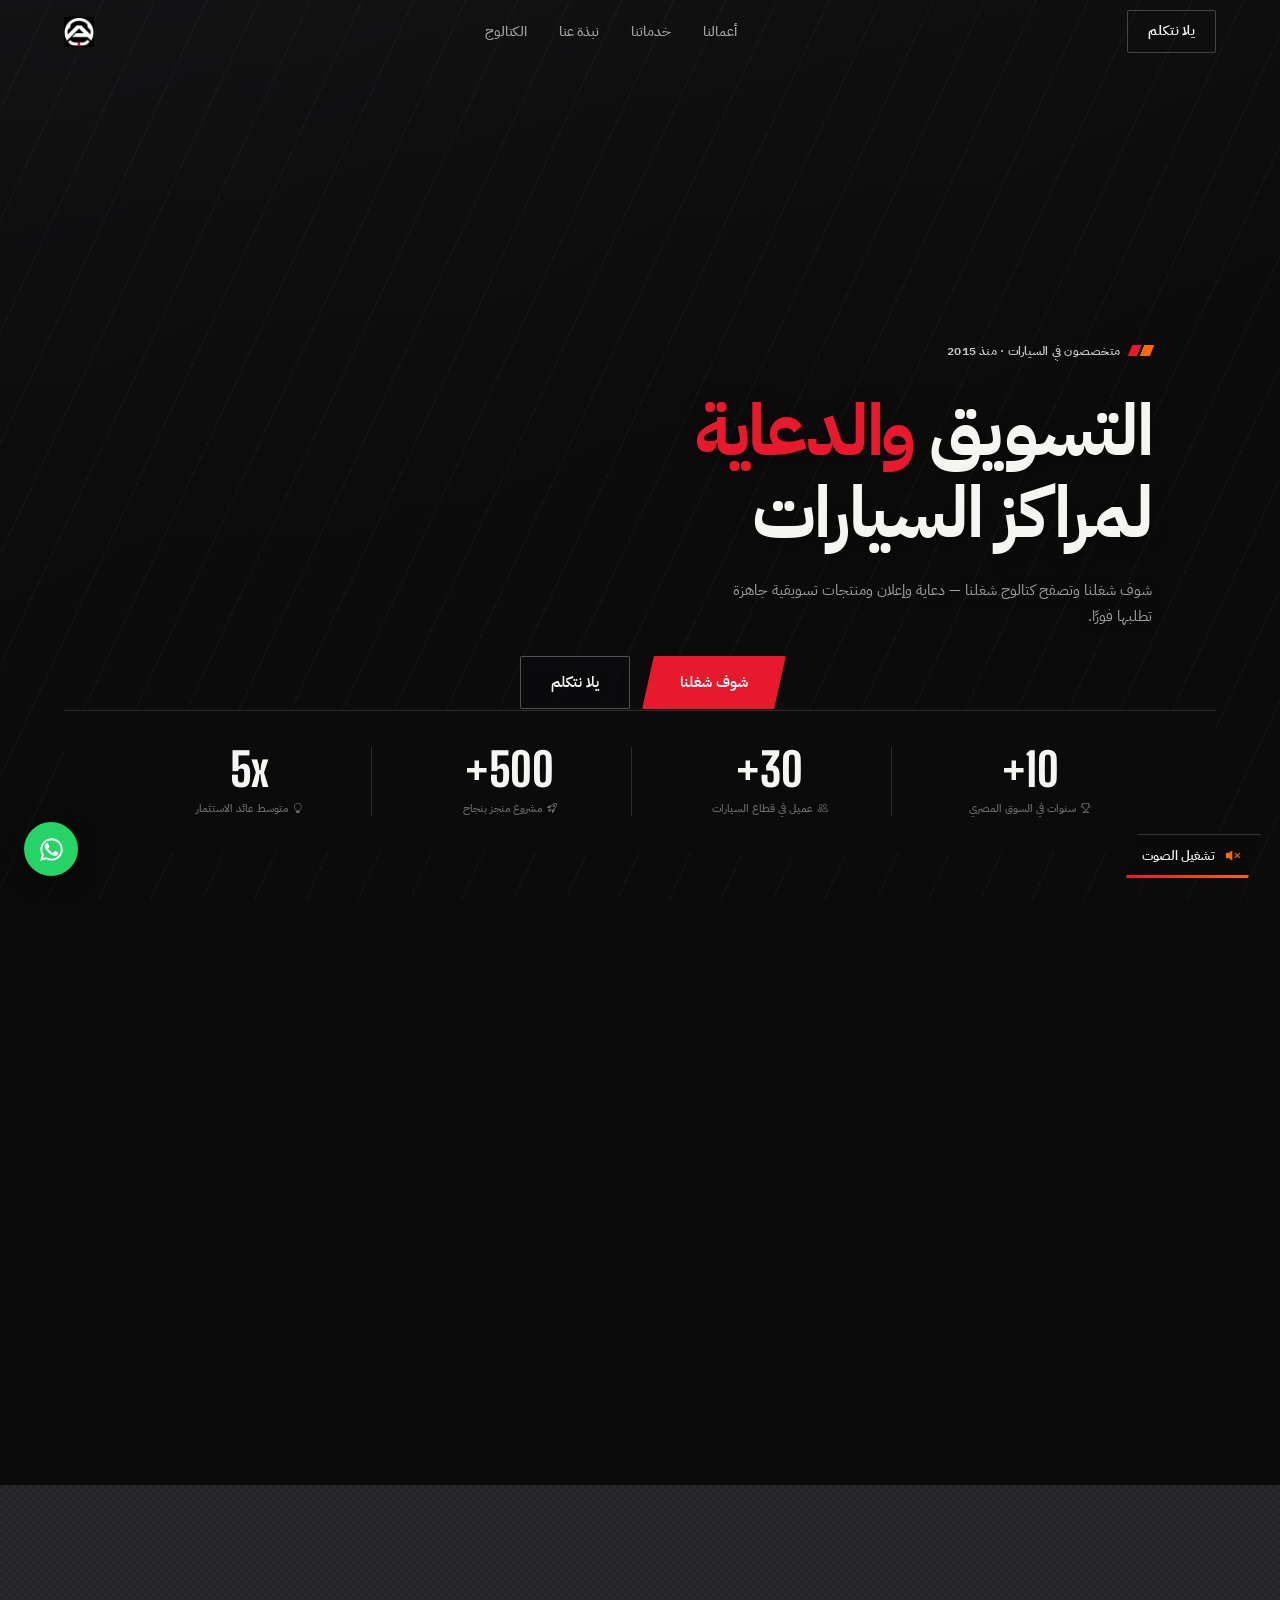
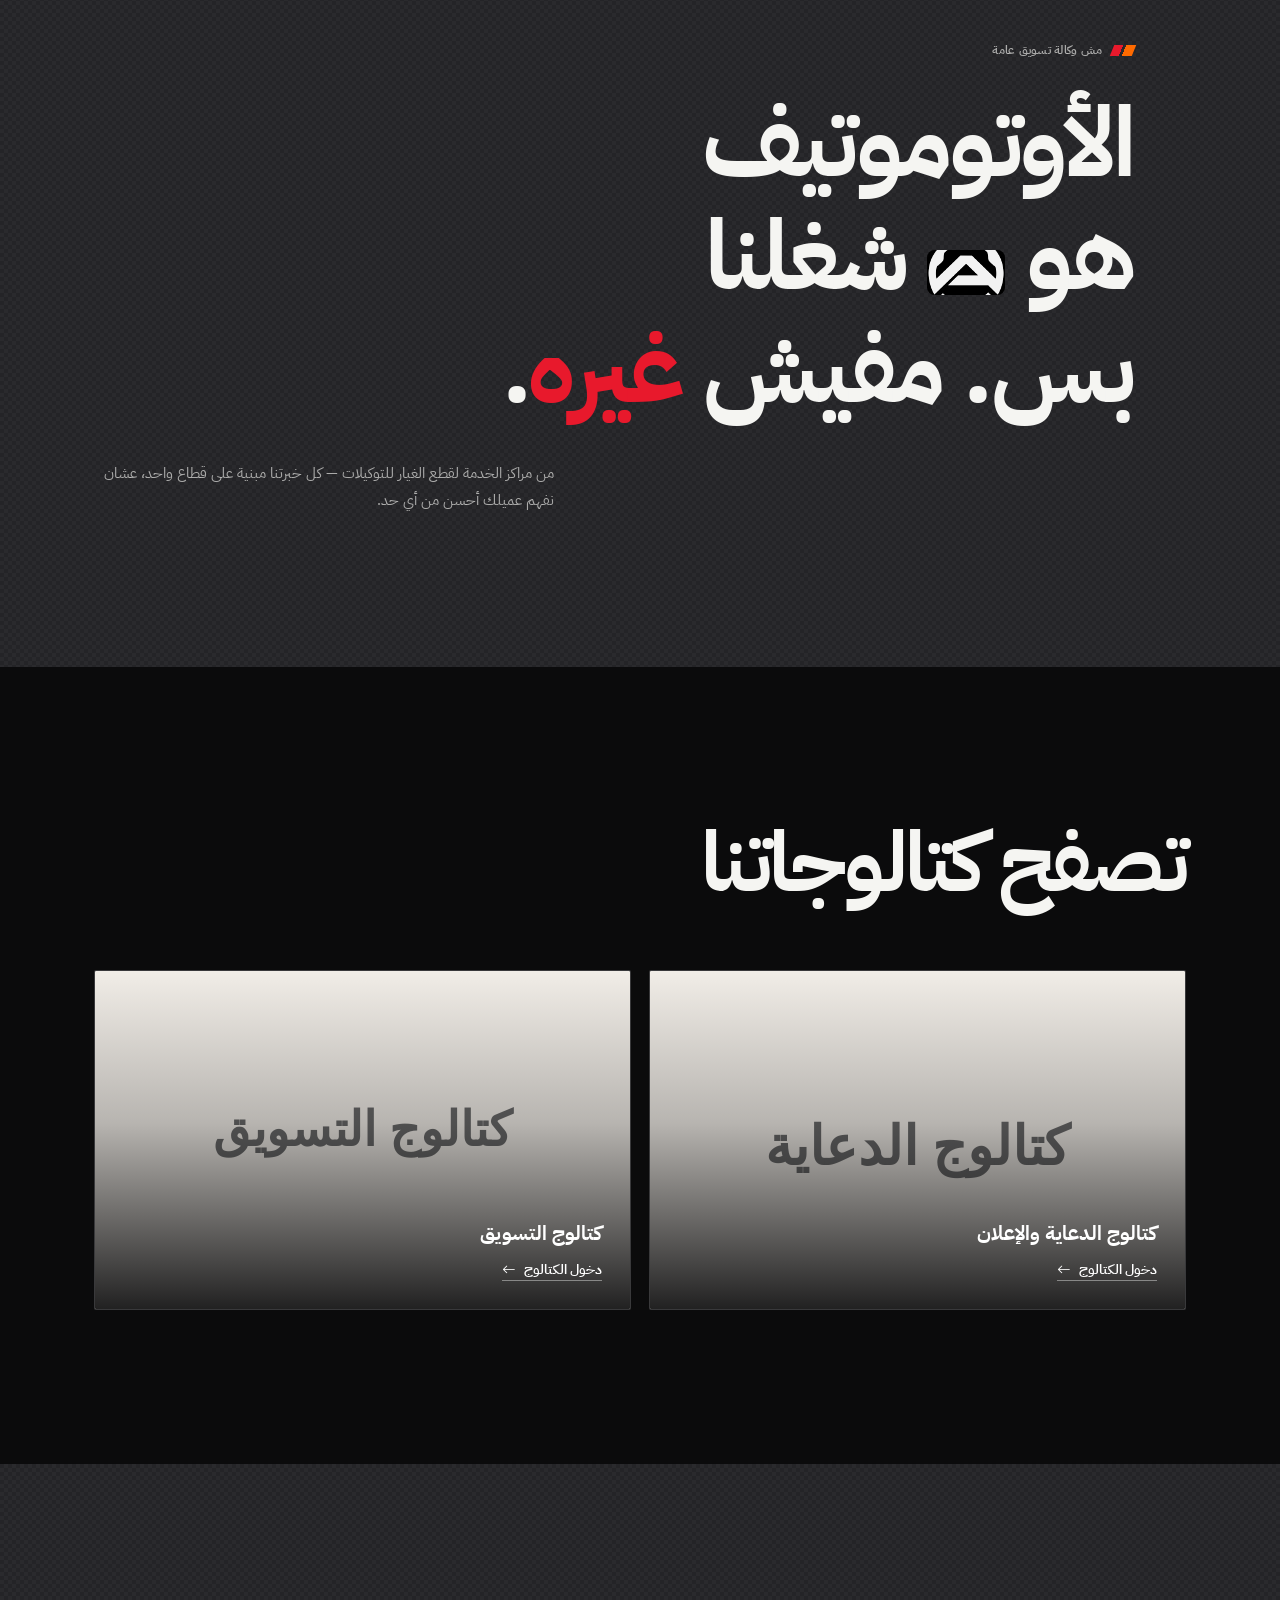
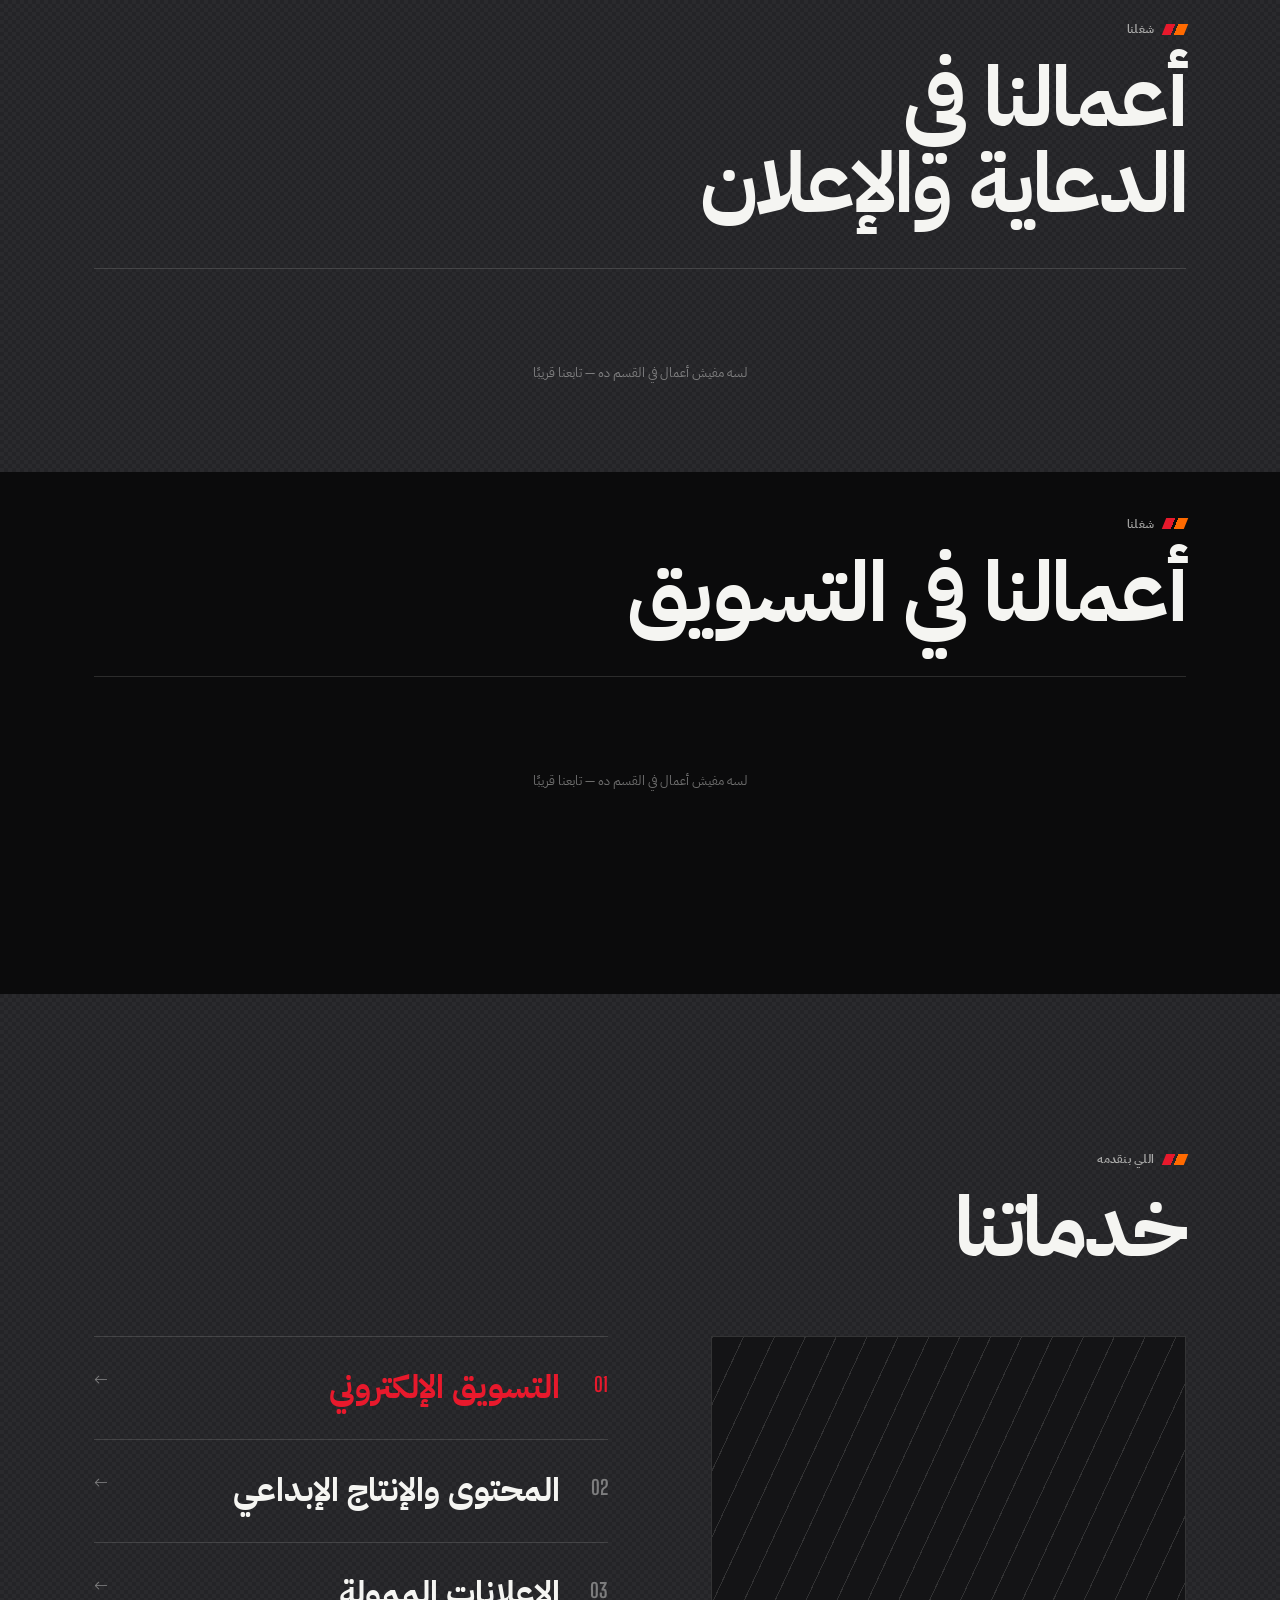
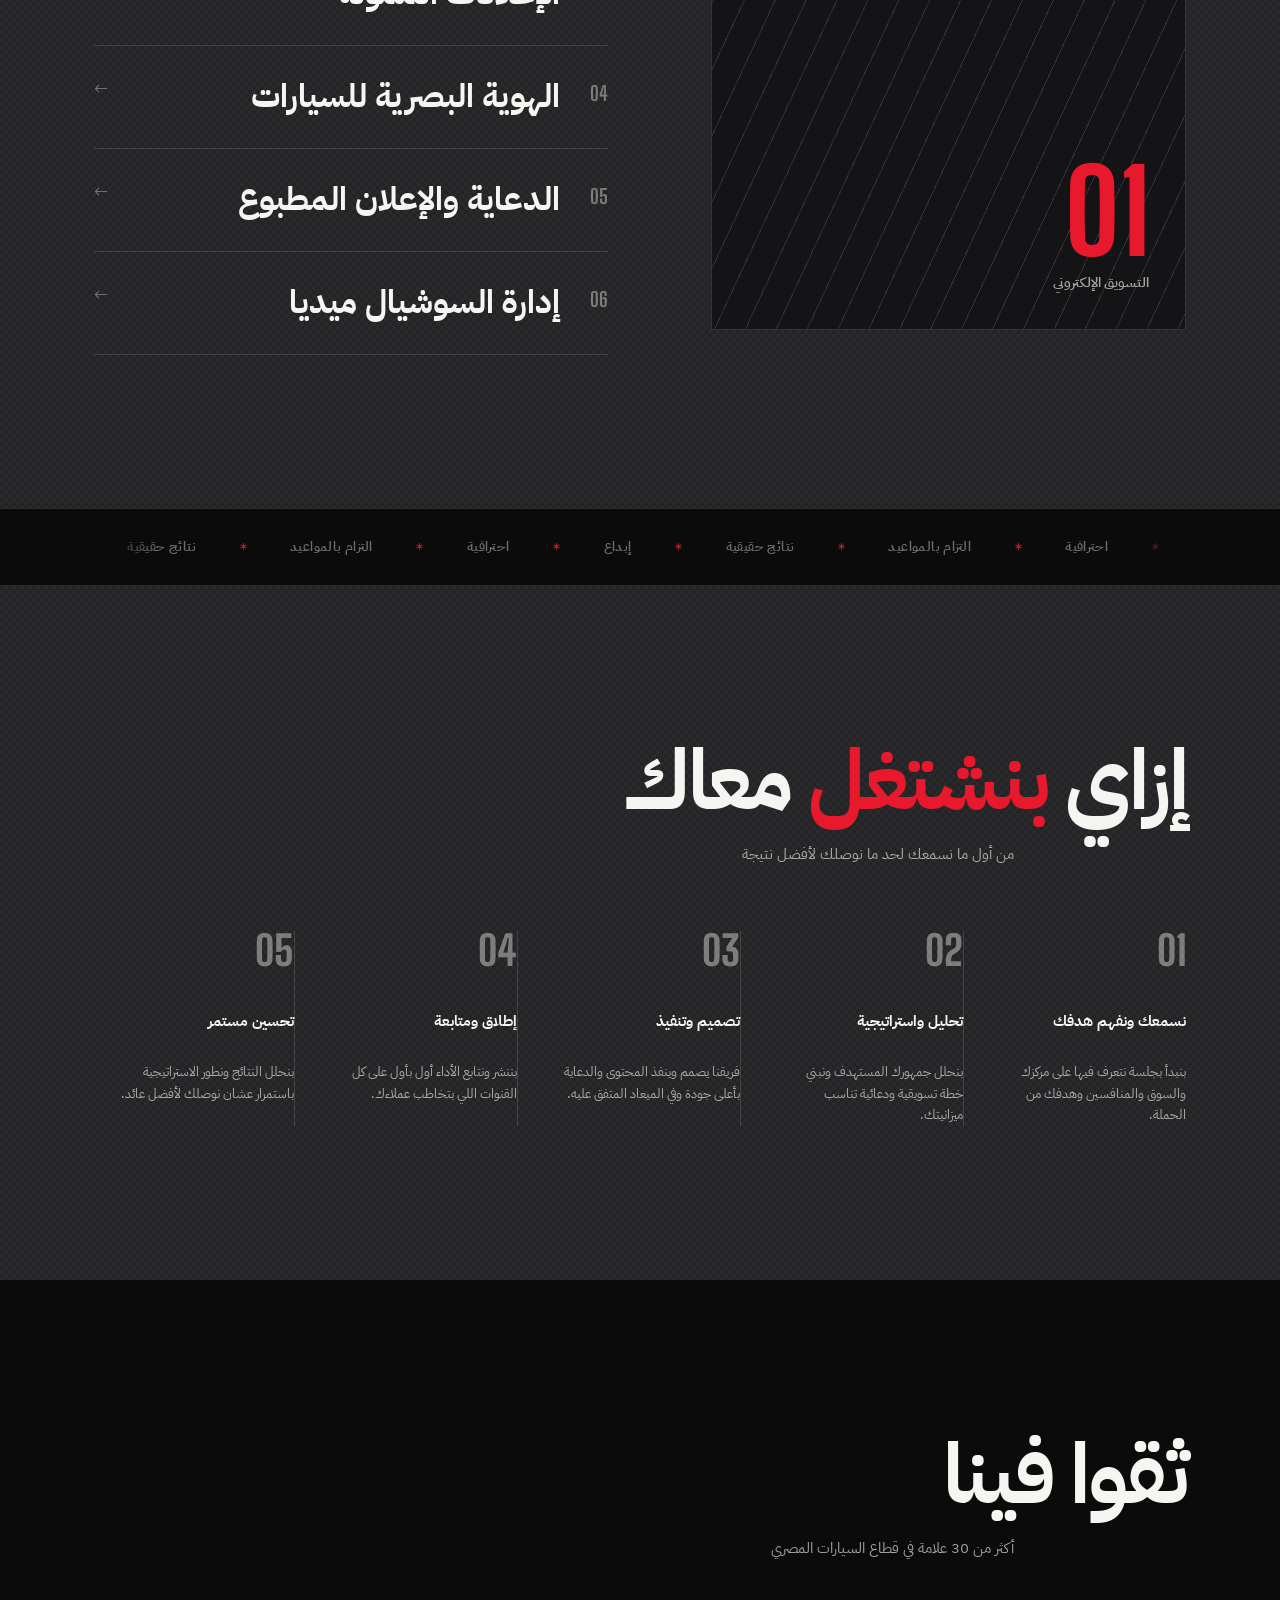
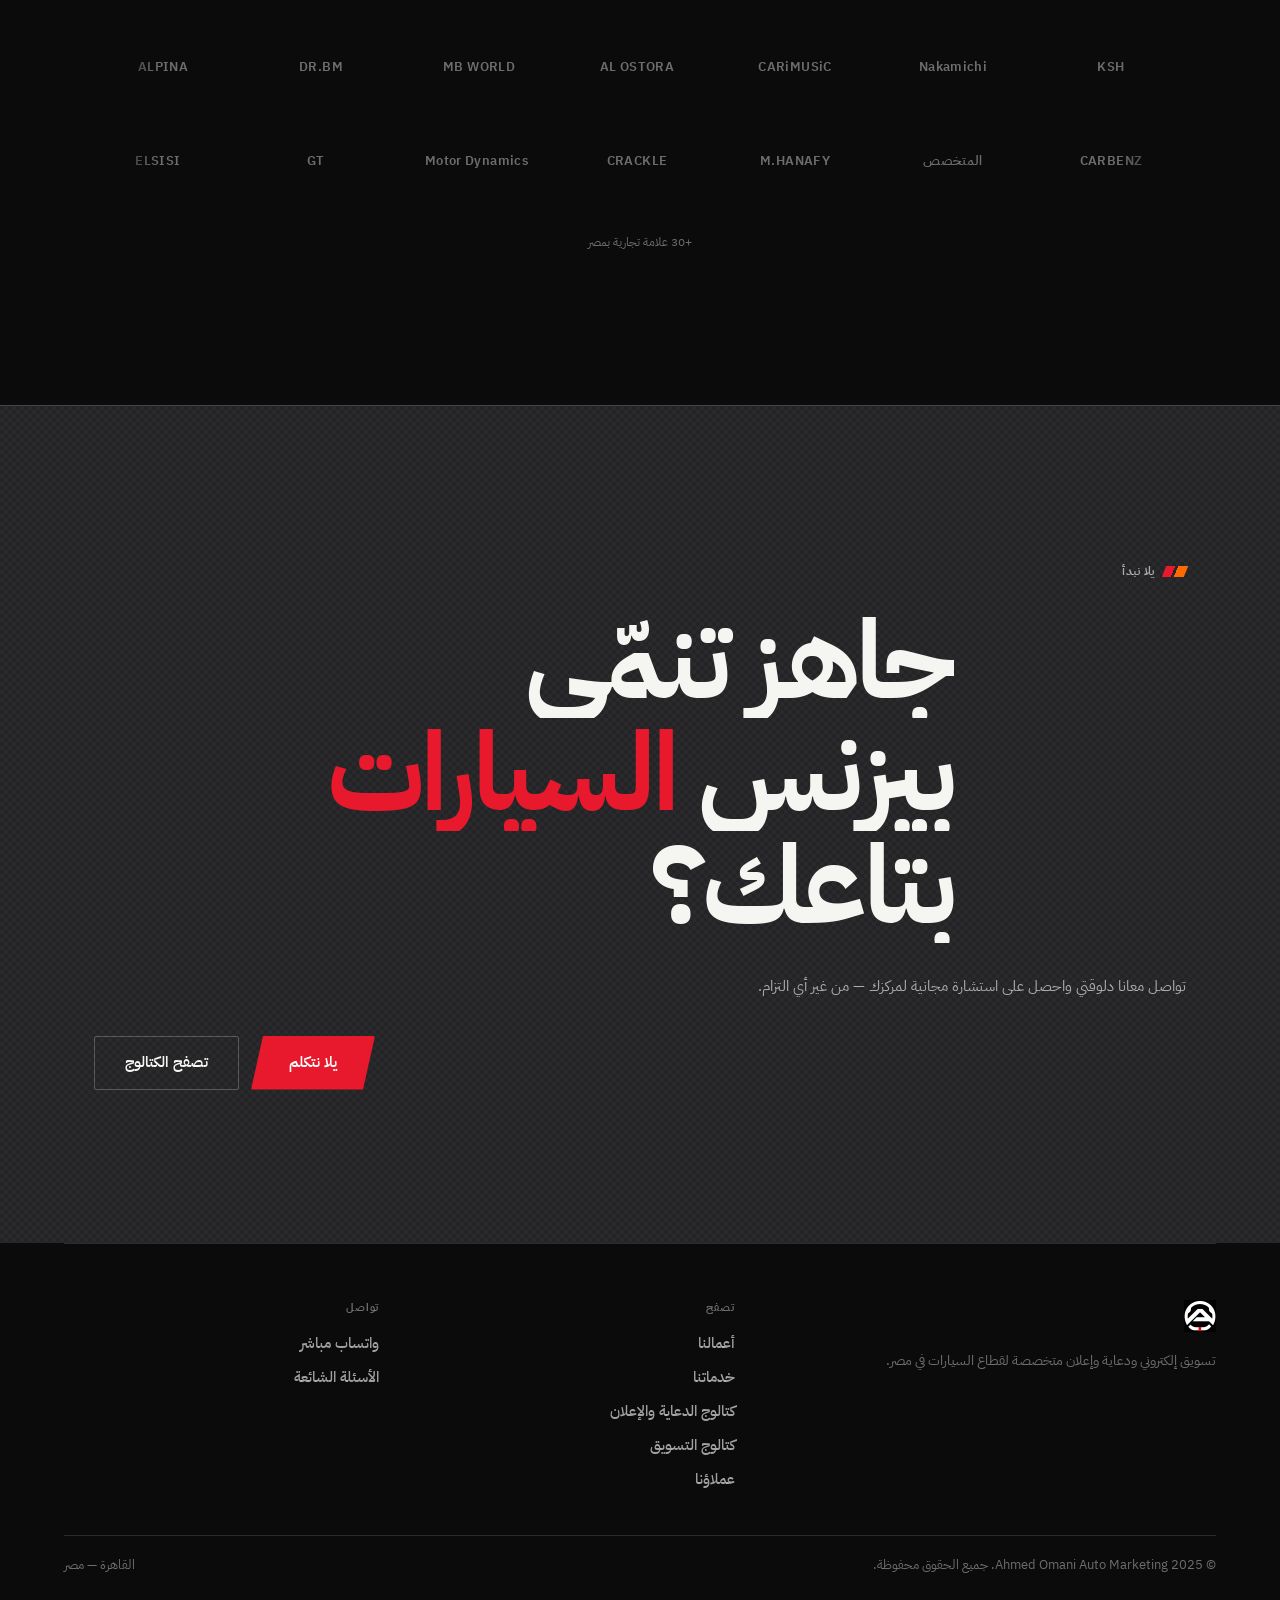
==== index.html @ fe59afab "Alternate sections between true black and a clearly lighter gray The static bg-1/bg-2 classes altern" ====
<!DOCTYPE html>
<html lang="ar" dir="rtl">
<head>
<script>try{if(localStorage.getItem('ao-site-theme')==='light')document.documentElement.dataset.theme='light'}catch(e){}</script>
<script>try{if(localStorage.getItem('ao-site-template')==='flat')document.documentElement.dataset.template='flat'}catch(e){}</script>
<meta charset="UTF-8">
<meta name="viewport" content="width=device-width,initial-scale=1">
<meta name="description" content="أحمد عماني — تسويق إلكتروني ودعاية وإعلان متخصصة لقطاع السيارات في مصر. شوف شغلنا وتصفح الكتالوجات.">
<meta property="og:title" content="Ahmed Omani — تسويق وإعلان لقطاع السيارات">
<meta property="og:description" content="شريكك المتخصص في الأوتوموتيف — شوف شغلنا وتصفح كتالوج الدعاية والإعلان وكتالوج التسويق">
<meta property="og:type" content="website">
<meta property="og:image" content="assets/logo.png">
<link rel="icon" href="assets/logo.png" type="image/png" id="faviconLink">
<title>Ahmed Omani — تسويق وإعلان للسيارات</title>
<link rel="preconnect" href="https://fonts.googleapis.com">
<link rel="preconnect" href="https://fonts.gstatic.com" crossorigin>
<link href="https://fonts.googleapis.com/css2?family=IBM+Plex+Sans+Arabic:wght@400;500;600;700&family=Big+Shoulders+Display:wght@400;600;800&family=Archivo:wght@500;600;700&display=swap" rel="stylesheet">
<link rel="stylesheet" href="https://cdn.jsdelivr.net/npm/bootstrap-icons@1.11.3/font/bootstrap-icons.css">
<script src="https://cdn.jsdelivr.net/npm/@supabase/supabase-js@2/dist/umd/supabase.min.js" defer></script>
<style>
/* ══ TOKENS — solid, near-black editorial system ═══ */
/* Ahmed Omani red is used ONLY on: interactive elements (CTAs, active nav/tab
   state, link hovers), numerals inside stat/case-study callouts, and at most
   one thin accent rule/marker per section. Never a background fill, never a
   glow color, never more than one non-interactive decorative use per view. */
:root{
  --p1:#0B0B0C; --p2:#141416; --p3:#1A1A1D;
  --ink-rgb:245,245,242; --ink:rgb(var(--ink-rgb)); --ink2:rgba(var(--ink-rgb),.64); --ink3:rgba(var(--ink-rgb),.42);
  --paper-rgb:11,11,12; --paper:#F7F6F3;
  --line:rgba(var(--ink-rgb),.14); --line2:rgba(var(--ink-rgb),.24);
  --line-on-paper:rgba(var(--paper-rgb),.12);
  --red-rgb:232,25,44; --red:rgb(var(--red-rgb)); --red-d:#c21322; --red-soft:rgba(var(--red-rgb),.14);
  /* second accent — fiery automotive orange, used sparingly for small
     interactive/indicator details only (hover/active states, thin marker
     lines, a few numerals) so black+red+orange reads as one controlled
     palette, never a background fill or a second brand color competing
     with red. See usage sites: .process-step active state, .cl-item focus
     ring, before/after handle + expand button, scroll progress bar. */
  --orange-rgb:255,106,0; --orange:rgb(var(--orange-rgb)); --orange-d:#e05e00; --orange-soft:rgba(var(--orange-rgb),.14);
  --wa:#25D366; --wa-d:#1dba58;
  --card:rgba(245,245,242,.045); --card-h:rgba(245,245,242,.08);
  --card-bg:var(--p2); --icon-rgb:var(--red-rgb); --icon-color:rgb(var(--icon-rgb)); --icon-soft:rgba(var(--icon-rgb),.14);
  --card-ink-rgb:var(--ink-rgb); --card-ink:rgb(var(--card-ink-rgb)); --card-ink2:rgba(var(--card-ink-rgb),.64); --card-ink3:rgba(var(--card-ink-rgb),.42);
  --glass-blur:none;
  --glass-border:var(--line);
  --glass-shadow:none;
  --nav-bg:rgba(11,11,12,.94);
  --nav-pill:rgba(11,11,12,.94); --nav-pill-line:var(--line);
  /* Arabic editorial voice (headlines/body) + a condensed gauge-cluster
     numeral face for scene counters/stats (automotive dashboard reference,
     not a generic tabular-numeral font) + a wide-tracked utility face for
     Latin eyebrows/labels only. */
  --font:'IBM Plex Sans Arabic','Segoe UI',Tahoma,Arial,sans-serif;
  --font-display:'Big Shoulders Display','Archivo','Inter Tight',sans-serif;
  --font-lat:'Archivo','Segoe UI',sans-serif;
  --r:2px; --rs:2px; --rp:2px;
  --pad:clamp(20px,5vw,64px);
  --measure:640px;
  --ease:cubic-bezier(.16,1,.3,1);
}
/* film-grain texture — cheap SVG turbulence, gives full-bleed photography a
   tactile/cinematic quality instead of the flat gradient look it replaces */
.grain{position:fixed;inset:0;z-index:2;pointer-events:none;opacity:.05;mix-blend-mode:overlay;background-image:url("data:image/svg+xml,%3Csvg xmlns='http://www.w3.org/2000/svg' width='120' height='120'%3E%3Cfilter id='n'%3E%3CfeTurbulence type='fractalNoise' baseFrequency='0.9' numOctaves='2' stitchTiles='stitch'/%3E%3C/filter%3E%3Crect width='100%25' height='100%25' filter='url(%23n)'/%3E%3C/svg%3E")}
@media(prefers-reduced-motion:reduce){.grain{display:none}}
/* Legacy admin-driven theme/template toggles: the redesigned frontend is one
   opinionated dark editorial theme and no longer visually responds to these
   attributes. The admin dropdowns/columns stay fully functional (untouched
   schema), they simply no longer change anything here by design. */
:root[data-theme="light"],:root[data-template="flat"]{}
*{margin:0;padding:0;box-sizing:border-box}
html{scroll-behavior:smooth}
@media(prefers-reduced-motion:reduce){html{scroll-behavior:auto}}
body{font-family:var(--font);background:var(--p1);color:var(--ink);overflow-x:hidden;font-weight:400;line-height:1.5}
a{text-decoration:none;color:inherit}
img{max-width:100%;display:block}
::selection{background:var(--red);color:#fff}
.container{max-width:1220px;margin:0 auto;padding:0 var(--pad)}
h1,h2,h3{font-weight:700;text-wrap:balance}
.bi{line-height:1}
.lat{font-family:var(--font-lat)}

.bg-1{background:transparent}
.bg-2{background:var(--p2)}
.bg-3{background:var(--p3)}
/* alternating page rhythm: visible sections take turns being true black and
   a clearly lighter gray (set by alternateTones() so it stays correct when
   optional sections are hidden), instead of the near-identical #0B0B0C /
   #141416 pair the static bg-1/bg-2 classes gave */
:root{--gray:#242427}
.tone-black{background-color:var(--p1)!important}
.tone-gray{background-color:var(--gray)!important}
.bg-paper{background:var(--paper);--ink-rgb:11,11,12;--ink:rgb(var(--ink-rgb));--ink2:rgba(var(--ink-rgb),.62);--ink3:rgba(var(--ink-rgb),.42);--line:var(--line-on-paper);--line2:rgba(var(--paper-rgb),.22);--card-bg:#fff;color:var(--ink)}
.bg-red{background:var(--red);--ink-rgb:255,255,255;--ink:rgb(var(--ink-rgb));--ink2:rgba(var(--ink-rgb),.7);--ink3:rgba(var(--ink-rgb),.48);--icon-rgb:255,255,255;--icon-color:rgb(var(--icon-rgb));--icon-soft:rgba(var(--icon-rgb),.14);color:var(--ink)}

/* ══ decorative texture: replaces the old ambient-glow blob system.
   Large duotone photography now carries this job — see .media-duo. ══ */
.ambient-glow{display:none}

/* ══ SCROLL PROGRESS ══════════════════════════════ */
.progress{position:fixed;top:0;right:0;height:2px;background:var(--orange);z-index:500;width:0;transition:width .1s linear}

/* ══ EDITORIAL PRIMITIVES — reused across every rebuilt section ══ */
.eyebrow{display:inline-flex;align-items:center;gap:10px;font-size:12px;font-weight:600;letter-spacing:.02em;color:var(--ink2)}
.eyebrow::before{content:'';width:22px;height:1.5px;background:var(--red)}
.media-duo{position:relative;overflow:hidden;background:var(--p3)}
.media-duo img{filter:grayscale(.35) contrast(1.08) brightness(.92);transition:filter .4s}
.media-duo::after{content:'';position:absolute;inset:0;background:linear-gradient(180deg,rgba(11,11,12,0) 40%,rgba(11,11,12,.55));pointer-events:none}
.media-duo:hover img{filter:grayscale(.15) contrast(1.05) brightness(1)}
@media(hover:none){.media-duo img{filter:grayscale(.2) contrast(1.05) brightness(.96)}}

/* giant faint outline numeral — the recurring "scene marker" motif used to
   give sections a sense of sequence/place (portfolio scenes, service rows,
   process steps) instead of card chrome */
.ghost-num{position:absolute;font-family:var(--font-display);font-weight:800;line-height:.8;color:transparent;-webkit-text-stroke:1px var(--line2);pointer-events:none;user-select:none;z-index:0}

/* ══ NAV — minimal, solid, no blur ═══════════════════ */
nav{position:fixed;top:0;left:0;right:0;z-index:500;height:64px;display:flex;align-items:center;justify-content:space-between;padding:0 var(--pad);background:transparent;border-bottom:1px solid transparent;transition:background .3s,border-color .3s}
nav.solid{background:var(--nav-bg);border-bottom-color:var(--line)}
.logo-wrap{display:flex;align-items:center}
.logo-img{height:30px;width:auto;max-width:160px;object-fit:contain}
.nav-links{display:none;gap:4px;list-style:none}
@media(min-width:900px){.nav-links{display:flex}}
.nav-links a{display:block;color:var(--ink2);font-size:14px;font-weight:500;transition:.2s;padding:10px 14px;white-space:nowrap;position:relative}
.nav-links a::after{content:'';position:absolute;left:14px;right:14px;bottom:6px;height:1px;background:var(--red);transform:scaleX(0);transform-origin:left;transition:transform .25s cubic-bezier(.16,1,.3,1)}
.nav-links a:hover,.nav-links a.active{color:var(--ink)}
.nav-links a:hover::after,.nav-links a.active::after{transform:scaleX(1)}
.nav-cta{display:flex;align-items:center;gap:8px;font-size:13.5px;font-weight:600;color:var(--ink);background:transparent;border:1px solid var(--line2);padding:10px 20px;border-radius:var(--rs);transition:.2s;white-space:nowrap}
.nav-cta:hover{border-color:var(--red);color:var(--red)}
.nav-cta{display:none}
@media(min-width:900px){.nav-cta{display:flex}}
.burger{display:flex;flex-direction:column;gap:5px;cursor:pointer;padding:6px;background:none;border:none;z-index:460}
@media(min-width:900px){.burger{display:none}}
.burger span{width:22px;height:1.5px;background:var(--ink);transition:.3s;display:block}
.burger.open span:nth-child(1){transform:rotate(45deg) translate(5px,5px)}
.burger.open span:nth-child(2){opacity:0}
.burger.open span:nth-child(3){transform:rotate(-45deg) translate(6px,-6px)}

/* ══ MOBILE OVERLAY MENU ══════════════════════════ */
.mobile-nav{position:fixed;inset:0;background:var(--p1);z-index:450;display:flex;flex-direction:column;justify-content:center;padding:100px var(--pad) 40px;opacity:0;pointer-events:none;transition:opacity .3s cubic-bezier(.16,1,.3,1);overflow-y:auto}
.mobile-nav.open{opacity:1;pointer-events:all}
.mobile-nav ul{list-style:none}
.mobile-nav ul li a{display:block;padding:16px 2px;font-size:26px;font-weight:600;color:var(--ink);border-bottom:1px solid var(--line);transition:.2s}
.mobile-nav ul li a:active,.mobile-nav ul li a:hover{color:var(--red)}
.m-cta{display:flex;align-items:center;justify-content:center;gap:8px;margin-top:28px;background:var(--red);color:#fff;padding:16px;border-radius:var(--rs);font-weight:600;font-size:15px}

/* ══ HERO — pinned cinematic opener ═══════════════════
   .hero-pin holds extra scroll height; .hero sticks to the viewport while
   that height is consumed, scaling its image and fading/lifting its type as
   the visitor scrolls — a continuous scroll-linked exit, not a triggered
   fade-up — then the next section's solid ground naturally slides up and
   covers it once the pin's scroll budget runs out. See scrollLinkHero(). ══ */
.hero-pin{position:relative;height:165vh}
@media(prefers-reduced-motion:reduce){.hero-pin{height:auto}}
.hero{position:sticky;top:0;min-height:100svh;height:100svh;display:flex;flex-direction:column;justify-content:flex-end;padding:clamp(96px,14vw,132px) var(--pad) 48px;overflow:hidden;text-align:right}
@media(prefers-reduced-motion:reduce){.hero{position:relative;height:auto}}
.hero-media{position:absolute;inset:0;z-index:0;background:linear-gradient(155deg,var(--p2),var(--p1) 70%);transform:scale(1);will-change:transform}
.hero-media::after{content:'';position:absolute;inset:0;background:linear-gradient(180deg,rgba(11,11,12,.15) 0%,rgba(11,11,12,.72) 55%,rgba(11,11,12,.95) 100%)}
.hero.has-bg .hero-media{display:none}
.hero-glow{display:none}
.hero-inner{position:relative;z-index:1;max-width:760px;margin:0 0 0 auto;width:100%;will-change:transform,opacity}
.hero .eyebrow{margin-bottom:30px;color:rgba(245,245,242,.82)}
.hero-text-blocks{display:flex;flex-direction:column;align-items:flex-end}
/* real CMS headlines run a full sentence across 1-3 blocks (h1+h2+p), not the
   short 2-3 word phrase this used to assume — a 124px h1 plus a second
   heading and a paragraph could exceed the viewport height entirely and push
   the eyebrow above the header. Sized for that real content instead. */
.hero h1{font-size:clamp(30px,6.2vw,72px);font-weight:700;line-height:1.15;letter-spacing:-.03em;margin-bottom:clamp(14px,2vw,22px);color:var(--ink);text-shadow:0 2px 20px rgba(0,0,0,.4);opacity:0;transform:translateY(28px);transition:opacity 1s var(--ease) .1s,transform 1s var(--ease) .1s}
.hero.lines-in h1{opacity:1;transform:none}
.hero h1 .r,.hero-text-blocks h2 .r,.hero-text-blocks h3 .r{color:var(--red)}
/* reusable line-reveal utility for hand-authored static copy (e.g. .intro-title) —
   driven by the generic scroll reveal observer adding .visible to an ancestor */
.line-mask{display:block;overflow:hidden}
.line-mask>span{display:inline-block;transform:translateY(110%);transition:transform .85s cubic-bezier(.16,1,.3,1)}
.visible .line-mask>span{transform:translateY(0)}
.line-mask:nth-of-type(2)>span{transition-delay:.08s}
.line-mask:nth-of-type(3)>span{transition-delay:.16s}
.hero-text-blocks h2{font-size:clamp(16px,2.6vw,25px);font-weight:700;line-height:1.35;letter-spacing:-.01em;margin-bottom:12px;color:var(--ink);text-shadow:0 2px 16px rgba(0,0,0,.5)}
.hero-text-blocks h3{font-size:clamp(14px,2vw,19px);font-weight:600;line-height:1.4;margin-bottom:10px;color:var(--ink);text-shadow:0 2px 16px rgba(0,0,0,.5)}
.hero-sub,.hero-text-blocks p{font-size:15px;color:var(--ink2);line-height:1.75;max-width:420px;margin:0 0 26px auto;font-weight:400;text-shadow:0 1px 12px rgba(0,0,0,.55);opacity:0;transform:translateY(14px);transition:opacity .6s cubic-bezier(.16,1,.3,1) .5s,transform .6s cubic-bezier(.16,1,.3,1) .5s}
.hero.lines-in .hero-sub,.hero.lines-in .hero-text-blocks p{opacity:1;transform:none}
.hero-btns{display:flex;gap:12px;justify-content:flex-end;flex-wrap:wrap;opacity:0;transform:translateY(14px);transition:opacity .6s cubic-bezier(.16,1,.3,1) .68s,transform .6s cubic-bezier(.16,1,.3,1) .68s}
.hero.lines-in .hero-btns{opacity:1;transform:none}
.btn-primary{background:var(--red);color:#fff;padding:15px 30px;border-radius:var(--rs);font-weight:600;font-size:14.5px;transition:.25s cubic-bezier(.16,1,.3,1);display:inline-flex;align-items:center;gap:9px}
.btn-primary:hover{background:var(--red-d);transform:translateY(-2px)}
.btn-secondary{background:transparent;color:var(--ink);padding:15px 30px;border-radius:var(--rs);font-weight:600;font-size:14.5px;transition:.2s;border:1px solid var(--line2);display:inline-flex;align-items:center;gap:8px}
.btn-secondary:hover{border-color:var(--red);color:var(--red)}
/* hero sits over a photo whose brightness varies by upload — give its own
   secondary button a solid-enough tint to stay legible regardless (plain
   fill, no blur — not the glass effect the rest of the site retired) */
.hero .btn-secondary{background:rgba(11,11,12,.5);border-color:rgba(245,245,242,.3)}

/* ══ HERO BACKGROUND IMAGE (optional, admin-uploaded) ══════════════ */
.hero-bg{position:absolute;inset:0;z-index:0;overflow:hidden;display:none;touch-action:pan-y}
.hero-bg::after{content:'';position:absolute;inset:0;z-index:1;background:linear-gradient(180deg,rgba(11,11,12,.15) 0%,rgba(11,11,12,.72) 52%,rgba(11,11,12,.95) 100%)}
.hero-bg img{width:100%;height:100%;object-fit:cover}
.hero-slide{position:absolute;inset:0;opacity:0;transition:opacity 1.1s ease;transform:scale(1.1);will-change:transform}
.hero-slide.active{opacity:1}
.hero.media-in .hero-slide.active{transition:opacity 1.1s ease,transform 1.6s cubic-bezier(.16,1,.3,1);transform:scale(1)}
.hero-dots{position:absolute;bottom:18px;left:50%;transform:translateX(-50%);z-index:3;display:flex;gap:7px}
.hero-dot{width:8px;height:8px;padding:0;border:none;border-radius:50%;background:rgba(255,255,255,.4);cursor:pointer;transition:.2s}
.hero-dot.active{background:#fff;width:20px;border-radius:2px}
.hero.has-bg .hero-bg{display:block}
.hero.has-bg .hero-media{display:none}
/* image-only hero: drop the text column entirely, image carries the full section */
.hero.hide-text .hero-inner{display:none}
.hero.hide-text{min-height:min(78svh,680px)}
@media(max-width:767px){.hero.hide-text{min-height:60svh}}

/* ══ TRUST STATS — quiet editorial numerals under the hero, not a floating card ══ */
.stats-bar{position:relative;z-index:1;width:100%;padding:clamp(28px,4vw,36px) 0;background:var(--p1);border-top:1px solid var(--line)}
.stats-grid{display:grid;grid-template-columns:repeat(2,1fr);gap:24px 16px}
.stat-item{text-align:center;position:relative}
.stat-num{font-family:var(--font-display);font-size:clamp(30px,3.8vw,46px);font-weight:800;color:var(--ink);line-height:1;margin-bottom:8px;letter-spacing:-.01em;font-variant-numeric:tabular-nums}
.stat-num span{color:var(--ink2)}
.stat-label{font-size:11px;color:var(--ink3);line-height:1.4;font-weight:500;display:flex;align-items:center;justify-content:center;gap:5px}
.stat-label i{color:var(--ink3);font-size:10px}
@media(min-width:640px){.stats-grid{grid-template-columns:repeat(4,1fr)}.stat-item:not(:first-child){border-inline-start:1px solid var(--line)}}

/* ══ SECTION HEAD — editorial, right-aligned (not artificially centered) ══ */
section{padding:clamp(72px,12vw,180px) 0;position:relative}
.sec-head{text-align:right;max-width:var(--measure);margin:0 0 clamp(40px,6vw,64px) auto}
.sec-head .eyebrow{margin-bottom:18px}
.sec-title{font-size:clamp(38px,7vw,84px);font-weight:700;line-height:1.02;letter-spacing:-.03em;color:var(--ink)}
.sec-sub{font-size:15px;color:var(--ink2);line-height:1.75;margin-top:16px;font-weight:400;max-width:52ch;margin-inline-start:auto}

/* ══ CATALOG LINKS — two large "door" tiles, solid surface + duotone ══ */
.cat-links-grid{display:grid;grid-template-columns:1fr;gap:14px}
@media(min-width:640px){.cat-links-grid{grid-template-columns:1fr 1fr;gap:18px}}
.cat-link-card{position:relative;height:340px;border-radius:var(--r);overflow:hidden;transition:.4s cubic-bezier(.16,1,.3,1);cursor:pointer;background:var(--p3);border:1px solid var(--line)}
.cat-link-card:hover{border-color:var(--line2)}
.cat-link-card img{width:100%;height:100%;object-fit:cover;display:block}
/* the two catalogs can end up on the exact same uploaded cover photo — give
   each tile its own crop/zoom of it so they read as two doors, not one
   image pasted twice, without touching the uploaded image itself */
#catImgAds{object-position:28% 35%;transform:scale(1.12)}
#catImgMarketing{object-position:78% 62%}
.cat-link-overlay{position:absolute;inset:0;background:linear-gradient(to top,rgba(11,11,12,.9),rgba(11,11,12,.25) 55%,transparent);display:flex;flex-direction:column;justify-content:flex-end;padding:28px;color:#fff;z-index:2}
.cat-link-title{font-size:20px;font-weight:700;margin-bottom:14px;line-height:1.3}
.cat-link-btn{display:inline-flex;align-items:center;gap:8px;background:transparent;color:#fff;padding:0;font-weight:600;font-size:13.5px;transition:.2s;width:fit-content;border-bottom:1px solid rgba(255,255,255,.4)}
.cat-link-card:hover .cat-link-btn{border-color:var(--red);color:var(--red)}

/* ══ BRAND STATEMENT — one massive editorial claim, static ══ */
.statement-sec{overflow:hidden}
.intro-statement{max-width:1040px;margin-inline-start:auto;text-align:right}
.intro-statement .eyebrow{margin-bottom:28px}
.intro-title{font-size:clamp(30px,7.6vw,104px);font-weight:700;line-height:1.16;letter-spacing:-.025em;color:var(--ink)}
.intro-title .r{color:var(--red)}
.intro-sub{font-size:15px;color:var(--ink2);line-height:1.8;margin-top:34px;max-width:460px;margin-inline-start:auto}
/* inline image "word" — a photo standing in for a word mid-sentence,
   sized well below cap-height so it reads as a glyph, not a decorative
   insert, even at this section's very large type scale */
.stmt-chip{display:inline-block;width:.8em;height:.46em;border-radius:.08em;overflow:hidden;vertical-align:-.06em;background:var(--p3);transform:scale(.6);opacity:0;transition:transform .8s var(--ease) .3s,opacity .8s var(--ease) .3s}
.visible .stmt-chip{transform:scale(1);opacity:1}
.stmt-chip img{width:100%;height:100%;object-fit:cover;filter:grayscale(.3) contrast(1.08) brightness(.95)}

/* ══ SERVICES — sticky graphic panel + interactive editorial list ══
   Desktop: hovering a row swaps the sticky panel's numeral and abstract
   line-pattern angle (no stock photography is faked here — the panel is a
   generated graphic, not a placeholder photo). Mobile: no sticky panel;
   tapping a row expands its description inline instead. ══ */
.services-wrap{display:block}
@media(min-width:900px){.services-wrap{display:grid;grid-template-columns:1fr 1fr;gap:64px;align-items:start}}
.services-media{display:none;position:relative}
@media(min-width:900px){.services-media{display:block;position:sticky;top:110px}}
.services-media-box{position:relative;aspect-ratio:4/5;max-height:66vh;border:1px solid var(--line);overflow:hidden;background:var(--p2);display:flex;flex-direction:column;justify-content:flex-end;padding:36px}
.services-media-pattern{position:absolute;inset:0;opacity:.55;background-image:repeating-linear-gradient(var(--sv-angle,115deg),var(--line2) 0 1px,transparent 1px 28px);transition:background-image .5s var(--ease)}
.services-media-num{position:relative;font-family:var(--font-display);font-weight:800;font-size:clamp(90px,9vw,160px);line-height:.78;color:var(--red);transition:opacity .3s}
.services-media-label{position:relative;font-size:14px;font-weight:600;color:var(--ink2);margin-top:14px}

.services-list{border-top:1px solid var(--line)}
.service-row{border-bottom:1px solid var(--line);padding:26px 0;display:flex;align-items:flex-start;gap:18px;cursor:pointer;transition:.2s}
.service-num{font-family:var(--font-display);font-size:20px;color:var(--ink3);font-weight:700;flex-shrink:0;padding-top:6px;min-width:30px;transition:color .2s}
.service-body{flex:1;min-width:0}
.service-title{font-size:clamp(20px,3.4vw,34px);font-weight:700;color:var(--ink);transition:.25s}
@media(min-width:768px){.service-title{font-size:clamp(24px,2.6vw,38px)}}
.service-row:hover .service-title,.service-row.active .service-title{color:var(--red)}
.service-row:hover .service-num,.service-row.active .service-num{color:var(--red)}
.service-desc{font-size:13.5px;color:var(--ink2);line-height:1.8;max-width:520px;max-height:0;overflow:hidden;opacity:0;transition:max-height .4s var(--ease),opacity .3s,margin-top .4s}
.service-row.open .service-desc{max-height:140px;opacity:1;margin-top:14px}
.service-inline-media{max-height:0;overflow:hidden;opacity:0;transition:max-height .4s var(--ease),opacity .3s,margin-top .4s}
@media(max-width:899px){.service-row.open .service-inline-media{max-height:120px;opacity:1;margin-top:16px}}
.service-inline-media-box{height:110px;border:1px solid var(--line);position:relative;background:var(--p2);display:flex;align-items:center;padding:0 20px}
.service-inline-media-box::before{content:'';position:absolute;inset:0;opacity:.55;background-image:repeating-linear-gradient(var(--sv-angle,115deg),var(--line2) 0 1px,transparent 1px 22px)}
.service-inline-num{position:relative;font-family:var(--font-display);font-weight:800;font-size:52px;line-height:1;color:var(--red)}
.service-arrow{flex-shrink:0;color:var(--ink3);transition:transform .3s var(--ease);padding-top:10px;font-size:14px}
.service-row.open .service-arrow{transform:rotate(90deg);color:var(--red)}

/* ══ OUR WORK — editorial grid of portrait project cards ═══════════
   Every project is the same card: a 4:5 cover image with the number,
   category and title set underneath it (not overlaid), so the photo stays
   clean and any cover — including graphic-style covers with their own
   baked-in text — reads correctly. Natural scroll, no pinning: a pinned
   stage only earns its scroll budget with a full-screen image, and a
   consistent grid can't drift out of scale the way the old alternating
   pinned compositions did. ══ */
.work-filters{display:flex;flex-wrap:wrap;gap:2px;margin-bottom:clamp(28px,4vw,44px);border-bottom:1px solid var(--line)}
.wf-btn{background:transparent;border:none;color:var(--ink3);padding:12px 16px;font-size:13.5px;font-weight:600;cursor:pointer;transition:.2s;position:relative;margin-bottom:-1px}
.wf-btn::after{content:'';position:absolute;left:16px;right:16px;bottom:-1px;height:2px;background:var(--red);transform:scaleX(0);transition:transform .2s var(--ease)}
.wf-btn:hover{color:var(--ink)}
.wf-btn.active{color:var(--ink)}
.wf-btn.active::after{transform:scaleX(1)}

.work-list{display:grid;grid-template-columns:1fr;gap:clamp(36px,5vw,56px) clamp(18px,2.4vw,28px)}
@media(min-width:640px){.work-list{grid-template-columns:repeat(2,1fr)}}
@media(min-width:1024px){.work-list{grid-template-columns:repeat(3,1fr)}}
.work-card{cursor:pointer;display:block;min-width:0}
.work-media{position:relative;aspect-ratio:4/5;overflow:hidden;background:var(--p3);border-radius:var(--r)}
.work-media img{width:100%;height:100%;object-fit:cover;display:block;filter:grayscale(.22) contrast(1.04) brightness(.94);transform:scale(1.001);transition:transform .9s var(--ease),filter .5s var(--ease)}
.work-count{position:absolute;top:14px;left:14px;z-index:2;display:inline-flex;align-items:center;gap:6px;background:rgba(11,11,12,.62);color:#fff;font-size:11px;font-weight:600;padding:5px 10px;border-radius:var(--rs)}
.work-meta{display:flex;align-items:baseline;gap:12px;margin-top:18px;padding-top:14px;border-top:1px solid var(--line)}
.work-num{font-family:var(--font-display);font-size:15px;font-weight:700;letter-spacing:.04em;color:var(--ink3);font-variant-numeric:tabular-nums;transition:color .3s var(--ease)}
.work-cat{font-size:12px;font-weight:600;color:var(--ink3)}
.work-title{margin-top:10px;font-size:clamp(19px,1.7vw,23px);font-weight:700;line-height:1.35;color:var(--ink);display:flex;align-items:center;justify-content:space-between;gap:12px}
.work-title i{font-size:15px;color:var(--ink3);flex-shrink:0;transition:transform .35s var(--ease),color .3s}
@media(hover:hover){
  .work-card:hover .work-media img{transform:scale(1.05);filter:none}
  .work-card:hover .work-num{color:var(--orange)}
  .work-card:hover .work-title i{color:var(--red);transform:translateX(-4px)}
}
.work-card:focus-visible{outline:1px solid var(--orange);outline-offset:6px}

.port-empty{padding:50px 20px;text-align:center;color:var(--ink3);font-size:13px}

/* ══ PROJECT DETAIL MODAL — replicates a case-study "project page" ══ */
.proj-modal-ov{position:fixed;inset:0;z-index:600;background:rgba(8,7,6,.82);backdrop-filter:blur(6px);display:flex;align-items:center;justify-content:center;padding:20px;opacity:0;pointer-events:none;transition:opacity .25s;overscroll-behavior:contain}
.proj-modal-ov.open{opacity:1;pointer-events:all}
.proj-modal{background:var(--p1);border:1px solid var(--glass-border);border-radius:var(--r);max-width:980px;width:100%;max-height:88vh;overflow-y:auto;overflow-x:hidden;box-shadow:0 24px 60px rgba(0,0,0,.45);position:relative;overscroll-behavior:contain}
.proj-modal-close{position:absolute;top:16px;left:16px;z-index:3;width:36px;height:36px;border-radius:50%;border:1px solid rgba(255,255,255,.2);background:rgba(15,13,10,.55);backdrop-filter:blur(6px);color:#fff;font-size:15px;cursor:pointer;display:flex;align-items:center;justify-content:center;transition:.2s}
.proj-modal-close:hover{background:rgba(15,13,10,.8)}
.proj-modal-grid{display:grid;grid-template-columns:1fr 1fr;max-width:100%}
@media(max-width:800px){.proj-modal-grid{grid-template-columns:1fr}}
@media(max-width:640px){
  .proj-modal-ov{padding:0}
  .proj-modal{max-width:100%;width:100%;height:100%;max-height:100%;border-radius:0;border:none}
}
.proj-modal-media{background:var(--p3);position:relative;max-width:100%;overflow:hidden}
.proj-modal-main-wrap{position:relative;aspect-ratio:4/3;overflow:hidden;touch-action:pan-y}
.proj-modal-main-wrap img{width:100%;height:100%;object-fit:cover;display:block;cursor:zoom-in;-webkit-user-drag:none;user-select:none;transition:transform .28s cubic-bezier(.22,.61,.36,1),opacity .22s ease}
.proj-modal-dots{position:absolute;bottom:14px;left:50%;transform:translateX(-50%);z-index:2;display:flex;gap:6px}
.proj-dot{width:7px;height:7px;border-radius:50%;background:rgba(255,255,255,.5);border:none;padding:0;cursor:pointer;transition:.2s;box-shadow:0 1px 3px rgba(0,0,0,.3)}
.proj-dot.active{background:#fff;width:18px;border-radius:4px}
.proj-modal-thumbs{display:flex;gap:8px;padding:12px;overflow-x:auto;overflow-y:hidden;scrollbar-width:none;max-width:100%;-webkit-overflow-scrolling:touch}
.proj-modal-thumbs::-webkit-scrollbar{display:none}
.proj-thumb{flex-shrink:0;width:60px;height:60px;border-radius:8px;overflow:hidden;cursor:pointer;border:2px solid transparent;opacity:.55;transition:.2s}
.proj-thumb.active{border-color:var(--red);opacity:1}
.proj-thumb img{width:100%;height:100%;object-fit:cover;display:block}
.proj-modal-info{padding:clamp(24px,4vw,40px);display:flex;flex-direction:column;max-width:100%}
.proj-modal-title{font-size:clamp(20px,2.6vw,27px);font-weight:800;line-height:1.32;color:var(--ink);margin-bottom:12px}
.proj-modal-desc{font-size:13.5px;color:var(--ink2);line-height:1.85;margin-bottom:22px}
.proj-modal-ctas{display:flex;gap:10px;flex-wrap:wrap;margin-top:auto;padding-top:8px}
.proj-cta-primary{display:inline-flex;align-items:center;gap:8px;background:var(--red);color:#fff;padding:13px 22px;border-radius:var(--rp);font-weight:700;font-size:13px;transition:.2s;box-shadow:0 8px 24px rgba(var(--red-rgb),.35)}
.proj-cta-primary:hover{background:var(--red-d);transform:translateY(-2px)}
.proj-cta-secondary{display:inline-flex;align-items:center;gap:8px;background:transparent;color:var(--ink);border:1.5px solid var(--line2);padding:13px 22px;border-radius:var(--rp);font-weight:700;font-size:13px;transition:.2s}
.proj-cta-secondary:hover{border-color:var(--red);color:var(--red)}

/* ══ COLLAGE LIGHTBOX ═══════════════════════════════ */
.cg-lb-ov{position:fixed;inset:0;z-index:700;background:rgba(15,13,10,.9);display:flex;align-items:center;justify-content:center;padding:20px;opacity:0;pointer-events:none;transition:opacity .25s}
.cg-lb-ov.open{opacity:1;pointer-events:all}
.cg-lb{position:relative;max-width:90vw;max-height:90vh}
.cg-lb img{max-width:90vw;max-height:90vh;display:block;border-radius:14px;object-fit:contain}
.cg-lb-close{position:absolute;top:-14px;left:-14px;width:38px;height:38px;border-radius:50%;background:var(--card-bg);display:flex;align-items:center;justify-content:center;cursor:pointer;font-size:16px;color:var(--ink2);border:none;box-shadow:0 6px 20px rgba(0,0,0,.3);z-index:2}
.cg-lb-nav{position:absolute;top:50%;transform:translateY(-50%);width:46px;height:46px;border-radius:50%;background:rgba(0,0,0,.35);backdrop-filter:blur(6px);-webkit-backdrop-filter:blur(6px);border:1px solid rgba(255,255,255,.25);display:flex;align-items:center;justify-content:center;color:#fff;font-size:19px;cursor:pointer;transition:.2s;z-index:2}
.cg-lb-nav:hover{background:rgba(0,0,0,.6)}
.cg-lb-nav.hidden{display:none}
.cg-lb-prev{right:12px}
.cg-lb-next{left:12px}
@media(max-width:640px){.cg-lb-nav{width:38px;height:38px;font-size:15px}}

/* ══ BEFORE / AFTER — real drag-to-reveal comparison, one full-width
   block per client. A physical-side clip-path (left=before, right=after)
   driven by a --bap custom property means the drag math never has to
   special-case RTL — see initBADrag(). A separate expand button opens the
   existing side-by-side lightbox for a full, undragged look. ══ */
.ba-list{display:flex;flex-direction:column;gap:clamp(56px,8vw,96px)}
.ba-item{width:100%;max-width:1120px;margin:0 auto}
.ba-compare{position:relative;aspect-ratio:16/9;overflow:hidden;border-radius:var(--r);cursor:ew-resize;touch-action:pan-y;user-select:none;background:var(--p3)}
@media(max-width:640px){.ba-compare{aspect-ratio:4/3}}
.ba-img-full{position:absolute;inset:0;width:100%;height:100%;object-fit:cover;display:block;pointer-events:none}
.ba-img-before{clip-path:inset(0 calc(100% - var(--bap,50%)) 0 0)}
.ba-divider{position:absolute;top:0;bottom:0;left:var(--bap,50%);width:2px;background:rgba(255,255,255,.9);transform:translateX(-50%);pointer-events:none}
.ba-handle{position:absolute;top:50%;left:50%;transform:translate(-50%,-50%);width:46px;height:46px;border-radius:50%;background:#fff;color:var(--orange);display:flex;align-items:center;justify-content:center;font-size:16px;box-shadow:0 10px 28px rgba(0,0,0,.4);pointer-events:none}
/* only the side that's actually dominant on screen shows its label — driven
   by --bef-op/--aft-op, set from the real drag position in initBADrag() —
   instead of both "قبل" and "بعد" sitting on screen at the same time */
.ba-tag{position:absolute;bottom:16px;z-index:2;font-size:11px;font-weight:700;color:#fff;background:rgba(11,11,12,.55);padding:5px 12px;border-radius:var(--rs);pointer-events:none;transition:opacity .25s var(--ease)}
.ba-tag-before{left:16px;opacity:var(--bef-op,1)}
.ba-tag-after{right:16px;background:var(--red);opacity:var(--aft-op,0)}
.ba-info{margin-top:20px;display:flex;justify-content:space-between;align-items:flex-end;gap:20px;flex-wrap:wrap}
.ba-name{font-size:19px;font-weight:700;color:var(--ink);margin-bottom:6px;line-height:1.4}
.ba-desc{font-size:13px;color:var(--ink3);line-height:1.7;max-width:52ch}
/* compact icon-only zoom control — a 46px circular touch target is clearer
   and takes far less room than the old pill-with-label button, while
   staying outside .ba-compare so it never competes with the drag hit area */
.ba-expand{flex-shrink:0;display:inline-flex;align-items:center;justify-content:center;width:46px;height:46px;border-radius:50%;background:transparent;border:1px solid var(--line2);color:var(--ink2);font-size:16px;cursor:pointer;transition:.25s var(--ease)}
.ba-expand:hover,.ba-expand:focus-visible{border-color:var(--orange);color:var(--orange);transform:scale(1.08)}
.ba-expand:active{transform:scale(.94)}

/* ══ BEFORE / AFTER LIGHTBOX ═══════════════════════ */
.ba-lb-ov{position:fixed;inset:0;z-index:600;background:rgba(11,11,12,.9);display:flex;align-items:center;justify-content:center;padding:20px;opacity:0;pointer-events:none;transition:opacity .25s}
.ba-lb-ov.open{opacity:1;pointer-events:all}
.ba-lb{background:var(--p2);border:1px solid var(--line);border-radius:var(--r);max-width:800px;width:100%;max-height:90vh;overflow-y:auto;padding:26px;position:relative}
.ba-lb-close{position:absolute;top:14px;left:14px;width:38px;height:38px;border-radius:50%;background:var(--p3);display:flex;align-items:center;justify-content:center;cursor:pointer;font-size:16px;color:var(--ink2);border:none;z-index:2}
.ba-lb-imgs{display:grid;grid-template-columns:1fr 1fr;gap:2px;margin-bottom:20px;border-radius:var(--rs);overflow:hidden}
.ba-lb-img-wrap{position:relative}
.ba-lb-img-wrap img{width:100%;aspect-ratio:1/1;object-fit:cover;background:var(--p3);display:block}
.ba-lb-tag{position:absolute;top:10px;right:10px;font-size:10px;font-weight:700;letter-spacing:.05em;text-transform:uppercase;padding:5px 12px;border-radius:var(--rs);color:#fff;background:rgba(11,11,12,.6)}
.ba-lb-tag-after{background:var(--red);right:auto;left:10px}
.ba-lb-name{font-size:19px;font-weight:700;color:var(--ink);margin-bottom:8px}
.ba-lb-desc{font-size:13.5px;color:var(--ink2);line-height:1.8}
@media(max-width:600px){.ba-lb-imgs{grid-template-columns:1fr}}

/* ══ TICKER — real subtle marquee of brand-value words ══════════ */
.ticker{padding:clamp(18px,3vw,26px) 0;border-block:1px solid var(--line)}
.ticker-marquee{overflow-x:auto;-webkit-overflow-scrolling:touch;scrollbar-width:none;cursor:grab;-webkit-mask-image:linear-gradient(90deg,transparent,#000 6%,#000 94%,transparent);mask-image:linear-gradient(90deg,transparent,#000 6%,#000 94%,transparent)}
.ticker-marquee::-webkit-scrollbar{display:none}
.ticker-marquee.dragging{cursor:grabbing;scroll-behavior:auto;user-select:none}
.ticker-track{display:flex;align-items:center;gap:clamp(24px,3.4vw,44px);width:max-content;padding:2px 0}
.ticker-word{font-size:13px;font-weight:600;letter-spacing:.03em;color:var(--ink3);white-space:nowrap}
.ticker-star{color:var(--red);font-size:7px}

/* ══ inline red emphasis — text only, never a filled pill ══ */
.hl{color:var(--red);font-weight:inherit;background:none;padding:0;border-radius:0;display:inline}

/* ══ CTA BAND — the closing frame: same massive-statement register as the
   brand statement section, no card chrome ══ */
.cta-band{border-top:1px solid var(--line);overflow:hidden}
.cta-band-card{position:static;overflow:visible;border-radius:0;background:none;border:none;padding:0;text-align:right;box-shadow:none}
.cta-band-card::before{display:none}
.cta-band-card .eyebrow{margin-bottom:26px}
.cta-band-title{font-size:clamp(38px,8.6vw,128px);font-weight:700;letter-spacing:-.03em;line-height:1.02;color:var(--ink);margin-bottom:30px;max-width:860px;margin-inline-start:auto}
.cta-band-title .r{color:var(--red)}
.cta-band-sub{font-size:15px;color:var(--ink2);max-width:440px;margin:0 0 36px auto;line-height:1.8}
.cta-band-btns{display:flex;gap:12px;justify-content:flex-end;flex-wrap:wrap}

/* ══ PROCESS — large flat numerals, no connector line/badge ══════ */
.process-steps{display:flex;flex-direction:column;gap:0}
@media(min-width:900px){.process-steps{flex-direction:row}}
.process-step{display:flex;flex-direction:row;align-items:flex-start;gap:20px;text-align:right;border-top:1px solid var(--line);padding:22px 0}
@media(min-width:900px){
  .process-step{flex:1;flex-direction:column;border-top:none;border-inline-start:1px solid var(--line);padding:0 0 0 22px;margin-inline-end:22px}
  .process-step:last-child{margin-inline-end:0}
  .process-step:first-child{border-inline-start:none;padding-inline-start:0;margin-inline-start:0}
}
.process-num{font-family:var(--font-display);font-size:clamp(30px,3.2vw,44px);font-weight:800;color:var(--ink3);line-height:1;flex-shrink:0;transition:color .3s var(--ease)}
@media(min-width:900px){.process-num{margin-bottom:18px}}
.process-title{font-size:15px;font-weight:700;margin-bottom:8px;color:var(--ink);transition:color .3s var(--ease)}
.process-desc{font-size:12.5px;color:var(--ink2);line-height:1.75}
/* active-step interaction: hovered/tapped step brightens, its siblings quiet
   down — pure opacity + color, no size/position change, so nothing shifts */
.process-step{opacity:1;transition:opacity .35s var(--ease)}
.process-step:focus-visible{outline:1px solid var(--line2);outline-offset:6px}
@media(hover:hover){
  .process-steps:hover .process-step:not(:hover){opacity:.5}
  .process-step:hover .process-num,.process-step:hover .process-title{color:var(--orange)}
}
.process-steps.has-active .process-step:not(.step-active){opacity:.5}
.process-step.step-active .process-num,.process-step.step-active .process-title{color:var(--orange)}

/* ══ VIDEOS — cinematic thumbnails, metadata below (not overlaid) ══ */
.vid-marquee{overflow-x:auto;-webkit-overflow-scrolling:touch;scrollbar-width:none;cursor:grab;-webkit-mask-image:linear-gradient(90deg,transparent,#000 6%,#000 94%,transparent);mask-image:linear-gradient(90deg,transparent,#000 6%,#000 94%,transparent)}
.vid-marquee.no-fade{-webkit-mask-image:none;mask-image:none}
.vid-marquee::-webkit-scrollbar{display:none}
.vid-marquee.dragging{cursor:grabbing;scroll-behavior:auto;user-select:none}
.vid-grid{display:flex;gap:18px;width:max-content;padding:6px 0 8px;align-items:flex-start}
.vid-card{flex-shrink:0;width:190px;cursor:pointer}
.vid-grid>.vid-card:first-child{width:260px}
.vid-media{position:relative;border-radius:var(--r);overflow:hidden;aspect-ratio:3/4;background:var(--p3)}
.vid-media>img{width:100%;height:100%;object-fit:cover;display:block;transition:transform .6s cubic-bezier(.16,1,.3,1),filter .4s;filter:grayscale(.3) contrast(1.05) brightness(.9)}
.vid-card:hover .vid-media>img{transform:scale(1.04);filter:grayscale(.05) brightness(1)}
.vid-thumb-ph{width:100%;height:100%;display:flex;align-items:center;justify-content:center;background:linear-gradient(150deg,var(--p3),var(--p2))}
.vid-thumb-ph i{font-size:32px;color:var(--ink3)}
.vid-badge{position:absolute;top:12px;right:12px;z-index:2;display:inline-flex;align-items:center;gap:6px;background:rgba(11,11,12,.55);color:#fff;font-size:10px;font-weight:600;padding:5px 11px;border-radius:var(--rs)}
.vid-play{position:absolute;top:50%;left:50%;transform:translate(-50%,-50%);z-index:2;width:50px;height:50px;border-radius:50%;background:transparent;border:1.5px solid rgba(255,255,255,.75);display:flex;align-items:center;justify-content:center;color:#fff;font-size:16px;transition:.25s;padding-inline-start:3px}
.vid-card:hover .vid-play{transform:translate(-50%,-50%) scale(1.1);background:rgba(255,255,255,.14);border-color:#fff}
.vid-title{margin-top:12px;padding:0 1px;font-size:12.5px;font-weight:500;color:var(--ink2);line-height:1.5}
@media(max-width:640px){.vid-card{width:150px}.vid-grid>.vid-card:first-child{width:210px}.vid-play{width:42px;height:42px;font-size:14px}}

/* ══ VIDEO PLAYER MODAL ════════════════════════════ */
.vid-ov{position:fixed;inset:0;z-index:700;background:rgba(8,7,6,.92);display:flex;flex-direction:column;align-items:center;justify-content:center;padding:16px;opacity:0;pointer-events:none;transition:opacity .25s}
.vid-ov.open{opacity:1;pointer-events:all}
.vid-close{position:absolute;top:18px;left:18px;width:42px;height:42px;border-radius:50%;background:rgba(255,255,255,.1);border:1px solid rgba(255,255,255,.25);color:#fff;font-size:17px;cursor:pointer;z-index:2;transition:.2s}
.vid-close:hover{background:rgba(255,255,255,.2)}
.vid-frame-wrap{background:#000;border-radius:var(--r);overflow:hidden}
.vid-frame-wrap.landscape{width:min(92vw,960px);aspect-ratio:16/9}
.vid-frame-wrap.portrait{height:min(86vh,780px);aspect-ratio:9/16;max-width:92vw}
.vid-frame-wrap iframe{width:100%;height:100%;display:block;border:0}
.vid-fallback{margin-top:16px;display:inline-flex;align-items:center;gap:8px;color:rgba(255,255,255,.75);font-size:12.5px;font-weight:500;padding:8px 16px;border-radius:var(--rs);border:1px solid rgba(255,255,255,.2);transition:.2s}
.vid-fallback:hover{color:#fff;background:rgba(255,255,255,.1);border-color:rgba(255,255,255,.4)}

/* ══ RESULTS / CASE STUDIES — huge numerals, ghost index, imagery strip ══ */
.cs-list{display:flex;flex-direction:column}
.cs-card{border-top:1px solid var(--line);padding:clamp(40px,6vw,72px) 0;position:relative;overflow:hidden}
.cs-list .cs-card:last-child{border-bottom:1px solid var(--line)}
.cs-idx{position:absolute;top:0;left:0;font-family:var(--font-display);font-weight:800;font-size:clamp(90px,14vw,220px);line-height:.7;color:transparent;-webkit-text-stroke:1.5px var(--line2);z-index:0;pointer-events:none;user-select:none}
[dir=rtl] .cs-idx{left:auto;right:0}
.cs-body{position:relative;z-index:1;display:grid;grid-template-columns:1fr;gap:24px}
@media(min-width:860px){.cs-body{grid-template-columns:.9fr 1.1fr;gap:56px;align-items:end}}
.cs-top{display:flex;align-items:center;gap:10px;flex-wrap:wrap;margin-bottom:12px}
.cs-client{font-size:19px;font-weight:700;color:var(--ink);line-height:1.4}
.cs-type{font-size:11px;font-weight:600;padding:4px 10px;border-radius:var(--rs);white-space:nowrap;flex-shrink:0;background:transparent;border:1px solid var(--line2);color:var(--ink3)}
.cs-desc{font-size:13.5px;color:var(--ink2);line-height:1.85;margin-bottom:20px;max-width:48ch}
.cs-proof{display:flex;align-items:center;gap:10px;flex-wrap:wrap}
.cs-proof-thumb{width:84px;height:58px;border-radius:var(--rs);object-fit:cover;cursor:pointer;border:1px solid var(--line);transition:.2s;display:block;filter:grayscale(.25) contrast(1.05) brightness(.95)}
.cs-proof-thumb:hover{border-color:var(--red);filter:none}
.cs-proof-label{font-size:11px;color:var(--ink3);display:flex;align-items:center;gap:5px}
.cs-proof-label i{color:var(--ink3);font-size:11px}
.cs-metrics{display:flex;flex-wrap:wrap;gap:clamp(28px,5vw,60px)}
.cs-m{min-width:90px}
.cs-m-num{font-family:var(--font-display);font-size:clamp(48px,6.5vw,92px);font-weight:800;color:var(--red);line-height:.85;margin-bottom:10px;letter-spacing:-.01em;font-variant-numeric:tabular-nums}
.cs-m-label{font-size:11.5px;color:var(--ink3);line-height:1.4;font-weight:600}

/* ══ CLIENTS — quiet two-row marquee, no logo pills ═══════════════ */
.cl-marquee{overflow-x:auto;-webkit-overflow-scrolling:touch;scrollbar-width:none;cursor:grab;-webkit-mask-image:linear-gradient(90deg,transparent,#000 6%,#000 94%,transparent);mask-image:linear-gradient(90deg,transparent,#000 6%,#000 94%,transparent)}
.cl-marquee.no-fade{-webkit-mask-image:none;mask-image:none}
.cl-marquee::-webkit-scrollbar{display:none}
.cl-marquee.dragging{cursor:grabbing;scroll-behavior:auto;user-select:none}
.cl-grid{display:flex;gap:8px;width:max-content;padding:10px 0 14px}
.cl-row2{margin-top:6px}
.cl-item{display:flex;align-items:center;justify-content:center;height:64px;min-width:150px;padding:8px 26px;background:transparent;border:none;overflow:hidden;transition:.25s;flex-shrink:0}
/* real brand color, not the near-monochrome dark treatment this used to
   force on every logo (grayscale+brightness+contrast made most logos read
   as almost invisible against the dark background) — a light opacity dip
   keeps the calm marquee feel without hiding the actual colors */
.cl-item img{max-height:30px;max-width:120px;object-fit:contain;opacity:.85;transition:.3s var(--ease);transform:scale(1)}
.cl-item:hover img,.cl-item:focus-visible img{opacity:1;transform:scale(1.1)}
.cl-item:focus-visible{outline:1px solid var(--orange);outline-offset:6px;border-radius:4px}
.cl-name{font-size:12.5px;font-weight:600;letter-spacing:.03em;color:var(--ink3);white-space:nowrap;overflow:hidden;text-overflow:ellipsis;max-width:100%;transition:.25s}
.cl-item:hover .cl-name{color:var(--ink)}
.clients-note{font-size:12px;color:var(--ink3);text-align:center;margin-top:26px;font-weight:400}

/* ══ FAQ — hairline rows, no card chrome ═══════════════════════════ */
.faq-wrap{max-width:760px;margin:0 0 0 auto}
.faq-group{margin-bottom:0}
.faq-group-title{font-size:11px;font-weight:700;color:var(--ink3);text-transform:uppercase;letter-spacing:.06em;margin:32px 0 4px;padding-inline-start:2px}
.faq-group:first-child .faq-group-title{margin-top:0}
.faq-item{background:none;border:none;border-bottom:1px solid var(--line);border-radius:0;margin-bottom:0;overflow:hidden;box-shadow:none;transition:.2s}
.faq-item.open{border-color:var(--line2)}
.faq-q{width:100%;display:flex;align-items:center;justify-content:space-between;gap:14px;padding:22px 2px;background:none;border:none;cursor:pointer;text-align:right;font-family:var(--font);font-size:16.5px;font-weight:600;color:var(--ink)}
.faq-chevron{flex-shrink:0;transition:transform .3s cubic-bezier(.16,1,.3,1);color:var(--ink3);font-size:13px}
.faq-item.open .faq-chevron{transform:rotate(180deg);color:var(--red)}
.faq-a{display:grid;grid-template-rows:0fr;transition:grid-template-rows .3s cubic-bezier(.16,1,.3,1)}
.faq-item.open .faq-a{grid-template-rows:1fr}
.faq-a-inner{overflow:hidden}
.faq-a-inner>div{padding:0 2px 20px;font-size:13.5px;color:var(--ink2);line-height:1.85}

/* ══ FOOTER — minimal and utilitarian; the big statement lives in the
   CTA band above it, not duplicated here ══════════════════════════ */
footer{padding:0 var(--pad);background:var(--p1)}
.ft-grid{max-width:1220px;margin:0 auto;display:grid;grid-template-columns:1.4fr 1fr 1fr;gap:40px;padding:56px 0 44px;border-top:1px solid var(--line)}
.ft-logo{display:flex;align-items:center;margin-bottom:16px}
.ft-logo img{height:32px;width:auto;max-width:180px;object-fit:contain}
.ft-desc{font-size:14px;color:var(--ink3);line-height:1.85;max-width:340px;font-weight:400}
.ft-col-title{font-size:11px;color:var(--ink3);font-weight:700;text-transform:uppercase;letter-spacing:.08em;margin-bottom:16px}
.ft-links{display:flex;flex-direction:column;gap:12px;align-items:flex-start}
.ft-links a{color:var(--ink2);font-size:14.5px;font-weight:500;transition:.2s;display:inline-flex;align-items:center;min-height:22px}
.ft-links a:hover{color:var(--red)}
.ft-social{display:flex;gap:10px}
.ft-soc{width:40px;height:40px;border-radius:50%;background:transparent;border:1px solid var(--line2);display:flex;align-items:center;justify-content:center;font-size:15px;color:var(--ink2);transition:.2s}
.ft-soc:hover{background:var(--red);border-color:var(--red);color:#fff}
.ft-bottom{max-width:1220px;margin:0 auto;border-top:1px solid var(--line);padding:20px 0;display:flex;justify-content:space-between;align-items:center;gap:16px;flex-wrap:wrap}
.ft-copy,.ft-mark{font-size:12.5px;color:var(--ink3);font-weight:400}
@media(max-width:760px){.ft-grid{grid-template-columns:1fr 1fr}}
@media(max-width:520px){.ft-grid{grid-template-columns:1fr;gap:32px}}

/* ══ WA FLOAT ═════════════════════════════════════ */
.wa-float{position:fixed;bottom:24px;left:24px;z-index:390}
.wa-btn{display:flex;align-items:center;justify-content:center;width:54px;height:54px;padding:0;background:var(--wa);color:#fff;border-radius:50%;box-shadow:0 8px 24px rgba(0,0,0,.4);transition:.2s}
.wa-btn:hover{background:var(--wa-d);transform:translateY(-2px)}
.wa-btn-logo{width:27px;height:27px;flex-shrink:0}

/* ══ MISC ═════════════════════════════════════════ */
.toast{position:fixed;bottom:28px;left:50%;transform:translateX(-50%) translateY(60px);background:var(--p2);border:1px solid var(--line2);color:var(--ink);padding:12px 22px;border-radius:var(--rs);font-size:13px;font-weight:500;z-index:999;transition:.3s cubic-bezier(.16,1,.3,1);opacity:0;pointer-events:none}
.toast.show{transform:translateX(-50%) translateY(0);opacity:1}
.stt{position:fixed;bottom:94px;left:32px;z-index:389;width:42px;height:42px;border-radius:50%;border:1px solid var(--line2);background:var(--p2);color:var(--ink2);font-size:14px;display:flex;align-items:center;justify-content:center;cursor:pointer;transition:.2s;opacity:0;pointer-events:none}
.stt.show{opacity:1;pointer-events:all}
.stt:hover{background:var(--red);color:#fff;border-color:var(--red)}

/* ══ MOTION — reveal engine (IntersectionObserver-driven, see initReveal())
   .fade-up: default entrance · .fade-up-lg: larger translate for big
   editorial headline blocks · .reveal-mask: clip-path wipe for imagery ══ */
.fade-up{opacity:0;transform:translateY(24px);transition:opacity .8s cubic-bezier(.16,1,.3,1),transform .8s cubic-bezier(.16,1,.3,1)}
.fade-up.visible{opacity:1;transform:translateY(0)}
.fade-up-lg{opacity:0;transform:translateY(48px);transition:opacity 1s cubic-bezier(.16,1,.3,1),transform 1s cubic-bezier(.16,1,.3,1)}
.fade-up-lg.visible{opacity:1;transform:translateY(0)}
.reveal-mask{clip-path:inset(0 0 100% 0);transition:clip-path 1s cubic-bezier(.16,1,.3,1)}
.reveal-mask.visible{clip-path:inset(0 0 0 0)}
/* .ba-compare needs the same clip-path wipe, but can't carry reveal-mask
   itself and be the observed target: a target whose own clip-path already
   zeroes its rendered rect never reports isIntersecting:true in this
   Chromium build — a self-inflicted deadlock, since lifting the clip is
   exactly what observing it was supposed to trigger. So .ba-item (plain,
   unclipped, added to REVEAL_ALL_SEL below) is the observed element, and
   its .visible class drives .ba-compare's clip-path instead. */
.ba-compare{clip-path:inset(0 0 100% 0);transition:clip-path 1s cubic-bezier(.16,1,.3,1)}
.ba-item.visible .ba-compare{clip-path:inset(0 0 0 0)}
.stagger>:is(.fade-up,.fade-up-lg,.reveal-mask):nth-child(1){transition-delay:.05s}
.stagger>:is(.fade-up,.fade-up-lg,.reveal-mask):nth-child(2){transition-delay:.11s}
.stagger>:is(.fade-up,.fade-up-lg,.reveal-mask):nth-child(3){transition-delay:.17s}
.stagger>:is(.fade-up,.fade-up-lg,.reveal-mask):nth-child(4){transition-delay:.23s}
.stagger>:is(.fade-up,.fade-up-lg,.reveal-mask):nth-child(5){transition-delay:.29s}
.stagger>:is(.fade-up,.fade-up-lg,.reveal-mask):nth-child(6){transition-delay:.35s}
.stagger>:is(.fade-up,.fade-up-lg,.reveal-mask):nth-child(7){transition-delay:.41s}
.stagger>:is(.fade-up,.fade-up-lg,.reveal-mask):nth-child(8){transition-delay:.47s}
@media(prefers-reduced-motion:reduce){
  .fade-up,.fade-up-lg{opacity:1;transform:none;transition:none}
  .reveal-mask,.ba-compare{clip-path:none;transition:none}
}

/* ══ RESPONSIVE — mobile-only refinements (everything above is authored
   mobile-first already; this block is deliberately small) ══════════ */
@media(max-width:640px){
  .hero-btns{flex-direction:column;align-items:flex-end}
  .btn-primary,.btn-secondary{width:100%;justify-content:center}
  .wa-float{bottom:16px;left:16px}
  .stt{bottom:86px;left:24px}
}
</style>
<link rel="stylesheet" href="racing.css">
<script src="racing.js" defer></script>
</head>
<body>

<div class="ambient-glow" aria-hidden="true"><span></span><span></span><span></span><span></span></div>
<div class="progress" id="progressBar"></div>

<!-- ══ NAV ══════════════════════════════════════════ -->
<nav id="mainNav">
  <a href="https://wa.me/201152501056?text=مرحبا،%20أريد%20الاستفسار%20عن%20خدماتكم" class="nav-cta" target="_blank" rel="noopener">يلا نتكلم</a>
  <ul class="nav-links" id="navLinks">
    <li><a href="#portfolio">أعمالنا</a></li>
    <li><a href="#services">خدماتنا</a></li>
    <li><a href="#intro">نبذة عنا</a></li>
    <li><a href="catalog.html">الكتالوج</a></li>
  </ul>
  <button class="burger" id="burger" onclick="toggleMenu()" aria-label="القائمة">
    <span></span><span></span><span></span>
  </button>
  <div class="logo-wrap">
    <img id="navLogoImg" src="assets/logo.png" onerror="this.src='data:image/svg+xml,%3Csvg xmlns=%27http://www.w3.org/2000/svg%27 viewBox=%270 0 100 100%27%3E%3Crect width=%27100%27 height=%27100%27 fill=%27%23E8192C%27/%3E%3Cpolygon points=%2750,22 78,68 22,68%27 fill=%27white%27/%3E%3C/svg%3E'" alt="Ahmed Omani Auto Marketing" class="logo-img">
  </div>
</nav>

<!-- ══ MOBILE OVERLAY ═══════════════════════════════ -->
<div class="mobile-nav" id="mobileNav">
  <ul id="mobileNavList">
    <li><a href="#portfolio" onclick="closeMenu()">أعمالنا</a></li>
    <li><a href="#services" onclick="closeMenu()">خدماتنا</a></li>
    <li><a href="#intro" onclick="closeMenu()">نبذة عنا</a></li>
    <li><a href="catalog.html" onclick="closeMenu()">الكتالوج</a></li>
    <li><a href="#clients" onclick="closeMenu()">عملاؤنا</a></li>
  </ul>
  <a href="https://wa.me/201152501056?text=مرحبا،%20أريد%20الاستفسار%20عن%20خدماتكم" class="m-cta" target="_blank" rel="noopener">يلا نتكلم</a>
</div>

<!-- ══ 1 · HERO — pinned, scroll-linked ═════════════════════════════ -->
<div class="hero-pin" id="heroPin">
<section class="hero bg-1" id="home">
  <div class="hero-media" id="heroMedia"></div>
  <div class="hero-bg" id="heroBg"></div>
  <div class="container hero-inner">
    <span class="eyebrow" id="heroBadge">متخصصون في السيارات · منذ 2015</span>
    <div id="heroTextBlocks" class="hero-text-blocks">
      <h1 id="heroH1">التسويق <span class="r">والدعاية</span> لمراكز السيارات</h1>
      <p class="hero-sub" id="heroSub">شوف شغلنا وتصفح كتالوج شغلنا — دعاية وإعلان ومنتجات تسويقية جاهزة تطلبها فورًا.</p>
    </div>
    <div class="hero-btns">
      <a href="#portfolio" class="btn-primary">شوف شغلنا</a>
      <a href="https://wa.me/201152501056?text=مرحبا،%20أريد%20الاستفسار%20عن%20خدماتكم" target="_blank" rel="noopener" class="btn-secondary">يلا نتكلم</a>
    </div>
  </div>
  <div class="stats-bar" id="secStats">
    <div class="container">
      <div class="stats-grid stagger" id="statsGrid">
        <div class="stat-item fade-up" data-reveal-bound="1">
          <div class="stat-num" data-count>10+</div>
          <div class="stat-label"><i class="bi bi-trophy"></i> سنوات في السوق المصري</div>
        </div>
        <div class="stat-item fade-up" data-reveal-bound="1">
          <div class="stat-num" data-count>30+</div>
          <div class="stat-label"><i class="bi bi-people"></i> عميل في قطاع السيارات</div>
        </div>
        <div class="stat-item fade-up" data-reveal-bound="1">
          <div class="stat-num" data-count>500+</div>
          <div class="stat-label"><i class="bi bi-rocket-takeoff"></i> مشروع منجز بنجاح</div>
        </div>
        <div class="stat-item fade-up" data-reveal-bound="1">
          <div class="stat-num" data-count>5x</div>
          <div class="stat-label"><i class="bi bi-lightbulb"></i> متوسط عائد الاستثمار</div>
        </div>
      </div>
    </div>
  </div>
</section>
</div><!-- /.hero-pin -->

<!-- ══ 2 · BRAND STATEMENT — massive editorial claim, image set inline
     as a word-replacement chip (not a card, not a separate hero) ══════ -->
<section id="intro" class="bg-1 statement-sec">
  <div class="container">
    <div class="intro-statement">
      <span class="eyebrow">مش وكالة تسويق عامة</span>
      <h2 class="intro-title">
        <span class="line-mask"><span>الأوتوموتيف</span></span>
        <span class="line-mask stmt-chip-line"><span>هو <span class="stmt-chip" id="stmtChip"><img src="assets/logo.png" alt="" onerror="this.style.display='none'"></span> شغلنا</span></span>
        <span class="line-mask"><span>بس. مفيش <span class="r">غيره</span>.</span></span>
      </h2>
      <p class="intro-sub">من مراكز الخدمة لقطع الغيار للتوكيلات — كل خبرتنا مبنية على قطاع واحد، عشان نفهم عميلك أحسن من أي حد.</p>
    </div>
  </div>
</section>

<!-- ══ 3 · CATALOG LINKS — white ═════════════════════ -->
<section id="secCatalogs" class="bg-1">
  <div class="container">
    <div class="sec-head">
      <h2 class="sec-title">تصفح كتالوجاتنا</h2>
    </div>
    <div class="cat-links-grid stagger">
      <a href="catalog.html" class="cat-link-card fade-up">
        <img id="catImgAds" src="" onerror="this.src='data:image/svg+xml,%3Csvg xmlns=%27http://www.w3.org/2000/svg%27 viewBox=%270 0 400 300%27%3E%3Crect fill=%27%23f1ede7%27 width=%27400%27 height=%27300%27/%3E%3Ctext x=%2750%25%27 y=%2750%25%27 font-size=%2736%27 font-weight=%27700%27 text-anchor=%27middle%27 dominant-baseline=%27middle%27 fill=%27%23666%27 font-family=%27Arial%27%3Eكتالوج الدعاية%3C/text%3E%3C/svg%3E'" alt="">
        <div class="cat-link-overlay">
          <div class="cat-link-title">كتالوج الدعاية والإعلان</div>
          <div class="cat-link-btn">دخول الكتالوج <i class="bi bi-arrow-left"></i></div>
        </div>
      </a>
      <a href="catalog-marketing.html" class="cat-link-card fade-up">
        <img id="catImgMarketing" src="" onerror="this.src='data:image/svg+xml,%3Csvg xmlns=%27http://www.w3.org/2000/svg%27 viewBox=%270 0 400 300%27%3E%3Crect fill=%27%23f1ede7%27 width=%27400%27 height=%27300%27/%3E%3Ctext x=%2750%25%27 y=%2750%25%27 font-size=%2736%27 font-weight=%27700%27 text-anchor=%27middle%27 dominant-baseline=%27middle%27 fill=%27%23666%27 font-family=%27Arial%27%3Eكتالوج التسويق%3C/text%3E%3C/svg%3E'" alt="">
        <div class="cat-link-overlay">
          <div class="cat-link-title">كتالوج التسويق</div>
          <div class="cat-link-btn">دخول الكتالوج <i class="bi bi-arrow-left"></i></div>
        </div>
      </a>
    </div>
  </div>
</section>

<!-- ══ 4 · PORTFOLIO: ADS — off-white ════════════════ -->
<section id="portfolio" class="bg-2" style="padding-bottom:40px">
  <div class="container">
    <div class="sec-head" style="margin-bottom:40px">
      <span class="eyebrow">شغلنا</span>
      <h2 class="sec-title" id="portTitle">أعمالنا في الدعاية والإعلان</h2>
    </div>
    <div class="work-filters" id="portFilters"></div>
    <div id="portGroups" class="work-list stagger"></div>
    <div class="port-empty" id="portEmpty">لسه مفيش أعمال في القسم ده — تابعنا قريبًا</div>
  </div>
</section>

<!-- ══ 4.1 · PORTFOLIO: MARKETING — white ════════════ -->
<section id="portfolioMarketing" class="bg-1" style="padding-top:40px">
  <div class="container">
    <div class="sec-head" style="margin-bottom:40px">
      <span class="eyebrow">شغلنا</span>
      <h2 class="sec-title" id="portTitleMarketing">أعمالنا في التسويق</h2>
    </div>
    <div class="work-filters" id="portFiltersMarketing"></div>
    <div id="portGridMarketing" class="work-list stagger"></div>
    <div class="port-empty" id="portEmptyMarketing">لسه مفيش أعمال في القسم ده — تابعنا قريبًا</div>
  </div>
</section>

<!-- ══ 4.12 · TICKER — brand values strip ══════════════ -->
<!-- ══ 4.11 · SERVICES — editorial list, hardcoded (no ao_* table yet) ══ -->
<section id="services" class="bg-1">
  <div class="container">
    <div class="sec-head">
      <span class="eyebrow">اللي بنقدمه</span>
      <h2 class="sec-title">خدماتنا</h2>
    </div>
    <div class="services-wrap">
      <div class="services-media">
        <div class="services-media-box">
          <div class="services-media-pattern" id="svPattern"></div>
          <div class="services-media-num" id="svNum">01</div>
          <div class="services-media-label" id="svLabel">التسويق الإلكتروني</div>
        </div>
      </div>
      <div class="services-list" id="servicesList">
        <div class="service-row active" data-angle="115deg" onmouseenter="setActiveService(this)" onclick="toggleServiceRow(this)">
          <div class="service-num">01</div>
          <div class="service-body">
            <div class="service-title">التسويق الإلكتروني</div>
            <div class="service-desc">إدارة حملات ومحتوى السوشيال ميديا لمراكز ومعارض السيارات — من الفكرة للنتيجة.</div>
            <div class="service-inline-media"><div class="service-inline-media-box"><span class="service-inline-num">01</span></div></div>
          </div>
          <i class="bi bi-arrow-left service-arrow"></i>
        </div>
        <div class="service-row" data-angle="65deg" onmouseenter="setActiveService(this)" onclick="toggleServiceRow(this)">
          <div class="service-num">02</div>
          <div class="service-body">
            <div class="service-title">المحتوى والإنتاج الإبداعي</div>
            <div class="service-desc">تصوير ومونتاج فيديوهات وصور منتج تناسب طبيعة قطاع السيارات وتفاصيله.</div>
            <div class="service-inline-media"><div class="service-inline-media-box"><span class="service-inline-num">02</span></div></div>
          </div>
          <i class="bi bi-arrow-left service-arrow"></i>
        </div>
        <div class="service-row" data-angle="140deg" onmouseenter="setActiveService(this)" onclick="toggleServiceRow(this)">
          <div class="service-num">03</div>
          <div class="service-body">
            <div class="service-title">الإعلانات الممولة</div>
            <div class="service-desc">حملات ممولة على السوشيال ميديا وجوجل، مبنية على بيانات حقيقية مش تخمين.</div>
            <div class="service-inline-media"><div class="service-inline-media-box"><span class="service-inline-num">03</span></div></div>
          </div>
          <i class="bi bi-arrow-left service-arrow"></i>
        </div>
        <div class="service-row" data-angle="30deg" onmouseenter="setActiveService(this)" onclick="toggleServiceRow(this)">
          <div class="service-num">04</div>
          <div class="service-body">
            <div class="service-title">الهوية البصرية للسيارات</div>
            <div class="service-desc">شعار وهوية بصرية كاملة لمركزك أو معرضك، متسقة على كل نقاط التواصل مع العميل.</div>
            <div class="service-inline-media"><div class="service-inline-media-box"><span class="service-inline-num">04</span></div></div>
          </div>
          <i class="bi bi-arrow-left service-arrow"></i>
        </div>
        <div class="service-row" data-angle="95deg" onmouseenter="setActiveService(this)" onclick="toggleServiceRow(this)">
          <div class="service-num">05</div>
          <div class="service-body">
            <div class="service-title">الدعاية والإعلان المطبوع</div>
            <div class="service-desc">رول أب وبوسترات ومطبوعات دعائية جاهزة للطلب من كتالوجنا مباشرة.</div>
            <div class="service-inline-media"><div class="service-inline-media-box"><span class="service-inline-num">05</span></div></div>
          </div>
          <i class="bi bi-arrow-left service-arrow"></i>
        </div>
        <div class="service-row" data-angle="160deg" onmouseenter="setActiveService(this)" onclick="toggleServiceRow(this)">
          <div class="service-num">06</div>
          <div class="service-body">
            <div class="service-title">إدارة السوشيال ميديا</div>
            <div class="service-desc">جدولة ونشر ومتابعة يومية لصفحاتك، بخطة محتوى مبنية على قطاع السيارات تحديدًا.</div>
            <div class="service-inline-media"><div class="service-inline-media-box"><span class="service-inline-num">06</span></div></div>
          </div>
          <i class="bi bi-arrow-left service-arrow"></i>
        </div>
      </div>
    </div>
  </div>
</section>

<!-- ══ 4.12 · TICKER — moving brand-values strip ══════════════ -->
<section class="ticker bg-1" id="ticker">
  <div class="container">
    <div class="ticker-marquee" id="tickerMarquee">
      <div class="ticker-track" id="tickerTrack">
        <span class="ticker-word">إبداع</span><span class="ticker-star"><i class="bi bi-asterisk"></i></span>
        <span class="ticker-word">احترافية</span><span class="ticker-star"><i class="bi bi-asterisk"></i></span>
        <span class="ticker-word">التزام بالمواعيد</span><span class="ticker-star"><i class="bi bi-asterisk"></i></span>
        <span class="ticker-word">نتائج حقيقية</span><span class="ticker-star"><i class="bi bi-asterisk"></i></span>
        <span class="ticker-word">إبداع</span><span class="ticker-star"><i class="bi bi-asterisk"></i></span>
        <span class="ticker-word">احترافية</span><span class="ticker-star"><i class="bi bi-asterisk"></i></span>
        <span class="ticker-word">التزام بالمواعيد</span><span class="ticker-star"><i class="bi bi-asterisk"></i></span>
        <span class="ticker-word">نتائج حقيقية</span><span class="ticker-star"><i class="bi bi-asterisk"></i></span>
      </div>
    </div>
  </div>
</section>

<!-- ══ 4.13 · PROCESS — how we work, 5 numbered steps ══ -->
<section id="process" class="bg-2">
  <div class="container">
    <div class="sec-head">
      <h2 class="sec-title">إزاي <span class="hl">بنشتغل</span> معاك</h2>
      <p class="sec-sub">من أول ما نسمعك لحد ما نوصلك لأفضل نتيجة</p>
    </div>
    <div class="process-steps stagger">
      <div class="process-step fade-up" tabindex="0">
        <div class="process-num">01</div>
        <div class="process-title">نسمعك ونفهم هدفك</div>
        <div class="process-desc">بنبدأ بجلسة نتعرف فيها على مركزك والسوق والمنافسين وهدفك من الحملة.</div>
      </div>
      <div class="process-step fade-up" tabindex="0">
        <div class="process-num">02</div>
        <div class="process-title">تحليل واستراتيجية</div>
        <div class="process-desc">بنحلل جمهورك المستهدف ونبني خطة تسويقية ودعائية تناسب ميزانيتك.</div>
      </div>
      <div class="process-step fade-up" tabindex="0">
        <div class="process-num">03</div>
        <div class="process-title">تصميم وتنفيذ</div>
        <div class="process-desc">فريقنا يصمم وينفذ المحتوى والدعاية بأعلى جودة وفي الميعاد المتفق عليه.</div>
      </div>
      <div class="process-step fade-up" tabindex="0">
        <div class="process-num">04</div>
        <div class="process-title">إطلاق ومتابعة</div>
        <div class="process-desc">بننشر ونتابع الأداء أول بأول على كل القنوات اللي بتخاطب عملاءك.</div>
      </div>
      <div class="process-step fade-up" tabindex="0">
        <div class="process-num">05</div>
        <div class="process-title">تحسين مستمر</div>
        <div class="process-desc">بنحلل النتائج ونطور الاستراتيجية باستمرار عشان نوصلك لأفضل عائد.</div>
      </div>
    </div>
  </div>
</section>

<!-- ══ 4.15 · VIDEOS — admin-managed, hidden when empty ══ -->
<section id="videos" class="bg-2" style="display:none">
  <div class="container">
    <div class="sec-head">
      <h2 class="sec-title">تصويرنا وريلزنا</h2>
      <p class="sec-sub">كواليس تصوير المحتوى والريلز اللي بنصممها وننفذها لعملائنا في قطاع السيارات</p>
    </div>
    <div class="vid-marquee">
      <div class="vid-grid" id="vidGrid"></div>
    </div>
  </div>
</section>

<!-- ══ 4.2 · BEFORE / AFTER — off-white ══════════════ -->
<section id="secBeforeAfter" class="bg-2" style="display:none">
  <div class="container">
    <div class="sec-head">
      <span class="eyebrow">التحوّل</span>
      <h2 class="sec-title">قبل وبعد</h2>
      <p class="sec-sub">اسحب المؤشر لتشوف الفرق اللي بنعمله في هوية عملائنا</p>
    </div>
    <div class="ba-list" id="baGrid"></div>
  </div>
</section>

<!-- COLLAGE LIGHTBOX -->
<div class="cg-lb-ov" id="collageLightbox" onclick="if(event.target===this)closeCollageLightbox()">
  <div class="cg-lb">
    <button class="cg-lb-close" onclick="closeCollageLightbox()" aria-label="إغلاق">✕</button>
    <button class="cg-lb-nav cg-lb-prev" id="cgLbPrev" onclick="lbPrev()" aria-label="السابق"><i class="bi bi-chevron-right"></i></button>
    <button class="cg-lb-nav cg-lb-next" id="cgLbNext" onclick="lbNext()" aria-label="التالي"><i class="bi bi-chevron-left"></i></button>
    <img id="collageLbImg" src="" alt="">
  </div>
</div>

<!-- PROJECT DETAIL MODAL -->
<div class="proj-modal-ov" id="projModalOv" onclick="if(event.target===this)closeProjectDetail()">
  <div class="proj-modal">
    <button class="proj-modal-close" onclick="closeProjectDetail()" aria-label="إغلاق">✕</button>
    <div class="proj-modal-grid">
      <div class="proj-modal-media">
        <div class="proj-modal-main-wrap" id="projModalMainWrap">
          <img id="projModalMainImg" src="" alt="" onclick="openProjModalZoom()">
          <div class="proj-modal-dots" id="projModalDots"></div>
        </div>
        <div class="proj-modal-thumbs" id="projModalThumbs"></div>
      </div>
      <div class="proj-modal-info">
        <div class="proj-modal-title" id="projModalTitle"></div>
        <div class="proj-modal-desc" id="projModalDesc"></div>
        <div class="proj-modal-ctas">
          <a class="proj-cta-primary" id="projModalQuote" href="#" target="_blank" rel="noopener"><i class="bi bi-rocket-takeoff"></i> اطلب عرض سعر</a>
          <a class="proj-cta-secondary" id="projModalContact" href="#" target="_blank" rel="noopener"><i class="bi bi-whatsapp"></i> تواصل معنا</a>
        </div>
      </div>
    </div>
  </div>
</div>

<!-- BEFORE/AFTER LIGHTBOX -->
<div class="ba-lb-ov" id="baLightbox" onclick="if(event.target===this)closeBALightbox()">
  <div class="ba-lb">
    <button class="ba-lb-close" onclick="closeBALightbox()" aria-label="إغلاق">✕</button>
    <div class="ba-lb-imgs">
      <div class="ba-lb-img-wrap"><img id="baLbBefore" src="" alt="قبل"><span class="ba-lb-tag ba-lb-tag-before">قبل</span></div>
      <div class="ba-lb-img-wrap"><img id="baLbAfter" src="" alt="بعد"><span class="ba-lb-tag ba-lb-tag-after">بعد</span></div>
    </div>
    <div class="ba-lb-name" id="baLbName"></div>
    <div class="ba-lb-desc" id="baLbDesc"></div>
  </div>
</div>

<!-- ══ 4.5 · RESULTS / CASE STUDIES — admin-managed, hidden when empty ══ -->
<section id="secResults" class="bg-2" style="display:none">
  <div class="container">
    <div class="sec-head">
      <span class="eyebrow">بالأرقام</span>
      <h2 class="sec-title">نتائج حقيقية</h2>
      <p class="sec-sub">مش بس تصميمات — حملات ممولة وأورجانيك بتجيب رسائل ومبيعات فعلية لعملائنا</p>
    </div>
    <div class="cs-list stagger" id="csGrid"></div>
  </div>
</section>

<!-- ══ 5 · CLIENTS — white ═══════════════════════════ -->
<section id="clients" class="clients-sec bg-1">
  <div class="container">
    <div class="sec-head">
      <h2 class="sec-title" id="clTitle">ثقوا فينا</h2>
      <p class="sec-sub" id="clSub">أكثر من 30 علامة في قطاع السيارات المصري</p>
    </div>
    <div class="cl-marquee" id="clRow1">
    <div class="cl-grid" id="clientsGrid">
      <div class="cl-item"><div class="cl-name">KSH</div></div>
      <div class="cl-item"><div class="cl-name">Nakamichi</div></div>
      <div class="cl-item"><div class="cl-name">CARiMUSiC</div></div>
      <div class="cl-item"><div class="cl-name">AL OSTORA</div></div>
      <div class="cl-item"><div class="cl-name">MB WORLD</div></div>
      <div class="cl-item"><div class="cl-name">DR.BM</div></div>
      <div class="cl-item"><div class="cl-name">ALPINA</div></div>
      <div class="cl-item"><div class="cl-name">EL BARRAMY</div></div>
      <div class="cl-item"><div class="cl-name">Sound Power</div></div>
      <div class="cl-item"><div class="cl-name">AUTO GO</div></div>
      <div class="cl-item"><div class="cl-name">Cardiff</div></div>
      <div class="cl-item"><div class="cl-name">EL-ARABY</div></div>
      <div class="cl-item"><div class="cl-name">American Zone</div></div>
      <div class="cl-item"><div class="cl-name">El Fayrouz</div></div>
      <div class="cl-item"><div class="cl-name">EL KOPTAN</div></div>
      <div class="cl-item"><div class="cl-name">AL KHALIFA</div></div>
    </div>
    </div>
    <div class="cl-marquee cl-row2" id="clRow2">
    <div class="cl-grid" id="clientsGrid2">
      <div class="cl-item"><div class="cl-name">CARBENZ</div></div>
      <div class="cl-item"><div class="cl-name">المتخصص</div></div>
      <div class="cl-item"><div class="cl-name">M.HANAFY</div></div>
      <div class="cl-item"><div class="cl-name">CRACKLE</div></div>
      <div class="cl-item"><div class="cl-name">Motor Dynamics</div></div>
      <div class="cl-item"><div class="cl-name">GT</div></div>
      <div class="cl-item"><div class="cl-name">ELSISI</div></div>
      <div class="cl-item"><div class="cl-name">Three A Shell</div></div>
      <div class="cl-item"><div class="cl-name">EL EMAN</div></div>
      <div class="cl-item"><div class="cl-name">MECCA</div></div>
      <div class="cl-item"><div class="cl-name">STG</div></div>
      <div class="cl-item"><div class="cl-name">التوأم</div></div>
      <div class="cl-item"><div class="cl-name">EL-Sherif</div></div>
      <div class="cl-item"><div class="cl-name">الدمياطي</div></div>
      <div class="cl-item"><div class="cl-name">EL NASR</div></div>
    </div>
    </div>
    <div class="clients-note">+30 علامة تجارية بمصر</div>
  </div>
</section>

<!-- ══ FAQ ═══════════════════════════════════════════ -->
<section id="faq" class="bg-2" style="display:none">
  <div class="container">
    <div class="sec-head">
      <h2 class="sec-title">الأسئلة الشائعة</h2>
      <p class="sec-sub">إجابات سريعة على أكتر الأسئلة اللي بتوصلنا</p>
    </div>
    <div class="faq-wrap" id="faqWrap"></div>
  </div>
</section>

<!-- ══ CTA BAND — closing call-to-action ══════════════ -->
<section id="ctaBand" class="bg-1 cta-band">
  <div class="container">
    <div class="cta-band-card">
      <span class="eyebrow">يلا نبدأ</span>
      <div class="cta-band-title">
        <span class="line-mask"><span>جاهز تنمّي</span></span>
        <span class="line-mask"><span>بيزنس <span class="r">السيارات</span></span></span>
        <span class="line-mask"><span>بتاعك؟</span></span>
      </div>
      <p class="cta-band-sub">تواصل معانا دلوقتي واحصل على استشارة مجانية لمركزك — من غير أي التزام.</p>
      <div class="cta-band-btns">
        <a href="https://wa.me/201152501056?text=مرحبًا،%20عايز%20استشارة%20مجانية%20لمركزي" target="_blank" rel="noopener" class="btn-primary">يلا نتكلم</a>
        <a href="catalog.html" class="btn-secondary">تصفح الكتالوج</a>
      </div>
    </div>
  </div>
</section>

<!-- ══ 6 · FOOTER — off-white ═══════════════════════ -->
<footer id="secFooter">
  <div class="ft-inner">
  <div class="ft-grid">
    <div>
      <div class="ft-logo">
        <img id="ftLogoImg" src="assets/logo.png" onerror="this.src='data:image/svg+xml,%3Csvg xmlns=%27http://www.w3.org/2000/svg%27 viewBox=%270 0 100 100%27%3E%3Crect width=%27100%27 height=%27100%27 fill=%27%23E8192C%27/%3E%3Cpolygon points=%2750,22 78,68 22,68%27 fill=%27white%27/%3E%3C/svg%3E'" alt="Ahmed Omani Auto Marketing">
      </div>
      <p class="ft-desc">تسويق إلكتروني ودعاية وإعلان متخصصة لقطاع السيارات في مصر.</p>
      <div class="ft-social" id="ftSocial" style="margin-top:20px"></div>
    </div>
    <div>
      <div class="ft-col-title">تصفح</div>
      <div class="ft-links" id="ftLinks">
        <a href="#portfolio">أعمالنا</a>
        <a href="#services">خدماتنا</a>
        <a href="catalog.html">كتالوج الدعاية والإعلان</a>
        <a href="catalog-marketing.html">كتالوج التسويق</a>
        <a href="#clients">عملاؤنا</a>
      </div>
    </div>
    <div>
      <div class="ft-col-title">تواصل</div>
      <div class="ft-links">
        <a href="https://wa.me/201152501056?text=مرحبا،%20أريد%20الاستفسار%20عن%20خدماتكم" target="_blank" rel="noopener">واتساب مباشر</a>
        <a href="#faq">الأسئلة الشائعة</a>
      </div>
    </div>
  </div>
  <div class="ft-bottom">
    <div class="ft-copy" id="ftCopy">© 2025 Ahmed Omani Auto Marketing. جميع الحقوق محفوظة.</div>
    <div class="ft-mark">القاهرة — مصر</div>
  </div>
  </div>
</footer>

<!-- ══ WHATSAPP FLOAT ═══════════════════════════════ -->
<div class="wa-float">
  <a class="wa-btn" href="https://wa.me/201152501056?text=مرحبا،%20أريد%20الاستفسار%20عن%20خدماتكم" target="_blank" rel="noopener" aria-label="تواصل عبر واتساب">
    <svg class="wa-btn-logo" viewBox="0 0 24 24" fill="white" xmlns="http://www.w3.org/2000/svg">
      <path d="M17.472 14.382c-.297-.149-1.758-.867-2.03-.967-.273-.099-.471-.148-.67.15-.197.297-.767.966-.94 1.164-.173.199-.347.223-.644.075-.297-.15-1.255-.463-2.39-1.475-.883-.788-1.48-1.761-1.653-2.059-.173-.297-.018-.458.13-.606.134-.133.298-.347.446-.52.149-.174.198-.298.298-.497.099-.198.05-.371-.025-.52-.075-.149-.669-1.612-.916-2.207-.242-.579-.487-.5-.669-.51-.173-.008-.371-.01-.57-.01-.198 0-.52.074-.792.372-.272.297-1.04 1.016-1.04 2.479 0 1.462 1.065 2.875 1.213 3.074.149.198 2.096 3.2 5.077 4.487.709.306 1.262.489 1.694.625.712.227 1.36.195 1.871.118.571-.085 1.758-.719 2.006-1.413.248-.694.248-1.289.173-1.413-.074-.124-.272-.198-.57-.347z"/>
      <path d="M12.04 2C6.58 2 2.13 6.45 2.13 11.91c0 1.75.46 3.45 1.32 4.95L2.05 22l5.25-1.38c1.45.79 3.08 1.21 4.74 1.21 5.46 0 9.91-4.45 9.91-9.91 0-2.65-1.03-5.14-2.9-7.01A9.816 9.816 0 0012.04 2zm.01 1.67c2.2 0 4.26.86 5.82 2.42a8.22 8.22 0 012.41 5.83c0 4.54-3.7 8.23-8.24 8.23-1.48 0-2.93-.39-4.19-1.15l-.3-.17-3.12.82.83-3.04-.2-.32a8.188 8.188 0 01-1.26-4.38c.01-4.54 3.7-8.24 8.25-8.24z"/>
    </svg>
  </a>
</div>

<!-- VIDEO PLAYER MODAL -->
<div class="vid-ov" id="vidModal" onclick="if(event.target===this)closeVideo()">
  <button class="vid-close" onclick="closeVideo()" aria-label="إغلاق">✕</button>
  <div class="vid-frame-wrap" id="vidFrameWrap"></div>
  <a class="vid-fallback" id="vidFallback" target="_blank" rel="noopener"><i class="bi bi-box-arrow-up-left"></i> <span id="vidFallbackLabel"></span></a>
</div>

<div class="toast" id="toastEl"></div>
<button class="stt" id="sttBtn" onclick="window.scrollTo({top:0,behavior:'smooth'})" title="للأعلى"><i class="bi bi-arrow-up"></i></button>

<script>
// ── NAV ──────────────────────────────────────────────
function toggleMenu(){
  document.getElementById('burger').classList.toggle('open');
  document.getElementById('mobileNav').classList.toggle('open');
}
function closeMenu(){
  document.getElementById('burger').classList.remove('open');
  document.getElementById('mobileNav').classList.remove('open');
}

// ── SERVICES — desktop hover swaps the sticky graphic panel; tap on any
// screen size toggles the row's own inline description ──────────────
function setActiveService(row){
  document.querySelectorAll('.service-row').forEach(function(r){r.classList.toggle('active',r===row)});
  var angle=row.dataset.angle||'115deg';
  document.documentElement.style.setProperty('--sv-angle',angle);
  var num=row.querySelector('.service-num').textContent;
  var title=row.querySelector('.service-title').textContent;
  var svNum=document.getElementById('svNum'),svLabel=document.getElementById('svLabel');
  if(svNum)svNum.textContent=num;
  if(svLabel)svLabel.textContent=title;
}
function toggleServiceRow(row){
  row.classList.toggle('open');
  row.style.setProperty('--sv-angle',row.dataset.angle||'115deg');
}
window.setActiveService=setActiveService;
window.toggleServiceRow=toggleServiceRow;

// ── NAV SCROLL: solid bg + active link + progress ────
var navSections=['home','portfolio','clients'];
window.addEventListener('scroll',function(){
  var nav=document.getElementById('mainNav');
  nav.classList.toggle('solid',window.scrollY>20);
  var doc=document.documentElement;
  var pct=window.scrollY/(doc.scrollHeight-window.innerHeight)*100;
  document.getElementById('progressBar').style.width=pct+'%';
  var pos=window.scrollY+130;
  var activeId='home';
  navSections.forEach(function(id){
    var el=document.getElementById(id);
    if(el&&pos>=el.offsetTop)activeId=id;
  });
  document.querySelectorAll('.nav-links a').forEach(function(a){
    a.classList.toggle('active',a.getAttribute('href')==='#'+activeId);
  });
  document.getElementById('sttBtn').classList.toggle('show',window.scrollY>500);
},{passive:true});

// ── RTL SCROLL DIRECTION ──────────────────────────────
// Browsers disagree on which scrollLeft sign means "scroll further into
// RTL overflow content" (Chrome/Firefox use negative values, some engines
// use positive). Detect it once so the auto-scrolling marquees always move
// in their intended direction, regardless of browser.
var _rtlAdvanceSign=null;
function rtlAdvanceSign(){
  if(_rtlAdvanceSign!==null)return _rtlAdvanceSign;
  var el=document.createElement('div');
  el.style.cssText='visibility:hidden;position:absolute;width:2px;height:2px;overflow:scroll;direction:rtl;top:-9999px;left:-9999px';
  el.innerHTML='<div style="width:10px;height:1px"></div>';
  document.body.appendChild(el);
  el.scrollLeft=1;
  _rtlAdvanceSign=el.scrollLeft===0?-1:1;
  document.body.removeChild(el);
  return _rtlAdvanceSign;
}
// ── WHATSAPP NUMBER ──────────────────────────────────
var _waNum='201152501056';

// ── STAT COUNTERS ────────────────────────────────────
function animateCounters(){
  var els=document.querySelectorAll('[data-count]');
  var obs=new IntersectionObserver(function(entries){
    entries.forEach(function(e){
      if(!e.isIntersecting||e.target.dataset.done)return;
      e.target.dataset.done='1';
      var raw=e.target.textContent.trim();
      var m=raw.match(/^([\d,\.]+)(.*)$/);
      if(!m)return;
      var target=parseFloat(m[1].replace(/,/g,''));
      var suffix=m[2]||'';
      if(isNaN(target)||target<=0)return;
      var start=performance.now(),dur=1400;
      (function tickFn(now){
        var p=Math.min((now-start)/dur,1);
        var eased=1-Math.pow(1-p,3);
        var val=Math.round(target*eased);
        e.target.textContent=val.toLocaleString('en-US')+suffix;
        if(p<1)requestAnimationFrame(tickFn);
      })(start);
    });
  },{threshold:.4});
  els.forEach(function(el){obs.observe(el)});
}

// ── ENTRANCE ANIMATIONS (scroll reveal) ──────────────
// Note: hero-badge/.hero-text-blocks/.hero-btns/.stat-item are deliberately
// excluded here and revealed instead from loadSite() once real Supabase data
// has replaced the static placeholder text, to avoid a flash of stale content.
var REVEAL_SEL='.sec-head,.cat-link-card,.cs-card,.ft-grid,.intro-statement,.vid-card,.cta-band-card';
var REVEAL_ALL_SEL='.fade-up,.fade-up-lg,.reveal-mask,.ba-item';
var revealObs;
function initReveal(){
  document.querySelectorAll(REVEAL_SEL).forEach(function(el){el.classList.add('fade-up')});
  if(!revealObs){
    revealObs=new IntersectionObserver(function(entries){
      entries.forEach(function(e){
        if(e.isIntersecting){e.target.classList.add('visible');revealObs.unobserve(e.target)}
      });
    },{threshold:.12,rootMargin:'0px 0px -30px 0px'});
  }
  document.querySelectorAll(REVEAL_ALL_SEL).forEach(function(el){
    if(el.dataset.revealBound)return;
    el.dataset.revealBound='1';
    revealObs.observe(el);
  });
}

// ── TOAST ────────────────────────────────────────────
var toastTimer;
function showToast(msg){
  var t=document.getElementById('toastEl');
  t.textContent=msg;t.classList.add('show');
  clearTimeout(toastTimer);
  toastTimer=setTimeout(function(){t.classList.remove('show')},3000);
}

// Pinned hero — the wrapper (#heroPin) holds extra scroll height while the
// hero itself sticks to the viewport (see .hero-pin/.hero CSS). As that
// budget is consumed the background image slowly scales up and the text
// column fades/lifts and exits early, so the next section's solid ground
// visibly takes over the pin once it releases. Gated by IntersectionObserver
// so the scroll listener only exists while the pin is actually in view.
function initHeroParallax(){
  var pin=document.getElementById('heroPin');
  var media=document.getElementById('heroMedia');
  var bg=document.getElementById('heroBg');
  var target=document.querySelector('#home .hero-inner');
  if(!pin||!target||window.matchMedia('(prefers-reduced-motion: reduce)').matches)return;
  var ticking=false,listening=false;
  function onScroll(){
    if(ticking)return;
    ticking=true;
    requestAnimationFrame(function(){
      var r=pin.getBoundingClientRect();
      var range=r.height-window.innerHeight;
      var p=range>0?Math.min(1,Math.max(0,-r.top/range)):0;
      // textP used to reach 1 (fully faded) at p=.55, leaving the remaining
      // 45% of the pin's scroll budget as a dead zone: the text was already
      // gone but the sticky hero kept the viewport pinned in place with
      // nothing left to animate, reading as "stuck" until a second scroll
      // gesture finally released it into the next section. Tracking p
      // directly finishes the fade exactly as the pin releases, so one
      // continuous scroll carries the visitor straight through.
      var textP=p;
      target.style.opacity=String(1-textP);
      target.style.transform='translateY('+(textP*-46)+'px)';
      var scale=1+p*.14;
      media.style.transform='scale('+scale+')';
      if(bg)bg.style.transform='scale('+scale+')';
      ticking=false;
    });
  }
  var io=new IntersectionObserver(function(entries){
    entries.forEach(function(e){
      if(e.isIntersecting&&!listening){listening=true;window.addEventListener('scroll',onScroll,{passive:true});onScroll()}
      else if(!e.isIntersecting&&listening){listening=false;window.removeEventListener('scroll',onScroll)}
    });
  },{threshold:0});
  io.observe(pin);
}

// ── PROCESS STEP TAP STATE — the CSS :hover rule (gated to hover:hover
// devices) handles desktop; this covers touch/tap, since a tapped element
// on a touchscreen doesn't reliably get an equivalent hover/dim effect.
function initProcessTap(){
  var wrap=document.querySelector('.process-steps');
  if(!wrap)return;
  var steps=wrap.querySelectorAll('.process-step');
  steps.forEach(function(step){
    step.addEventListener('click',function(){
      var already=step.classList.contains('step-active');
      steps.forEach(function(s){s.classList.remove('step-active')});
      if(!already){step.classList.add('step-active');wrap.classList.add('has-active')}
      else wrap.classList.remove('has-active');
    });
  });
}

// ── ALTERNATING SECTION TONES — walks the page's sections in order, skips
// any that are currently hidden, and alternates gray / black between the
// rest (the hero above them is black, so the first one is gray; the footer
// takes whichever tone contrasts with the last section).
var TONE_IDS=['intro','secCatalogs','portfolio','portfolioMarketing','services','ticker','process','videos','secBeforeAfter','secResults','clients','faq','ctaBand','secFooter'];
function alternateTones(){
  var gray=true;
  TONE_IDS.forEach(function(id){
    var el=document.getElementById(id);
    if(!el)return;
    el.classList.remove('tone-gray','tone-black');
    if(getComputedStyle(el).display==='none')return;
    el.classList.add(gray?'tone-gray':'tone-black');
    gray=!gray;
  });
}
document.addEventListener('DOMContentLoaded',function(){
  initReveal();
  initHeroParallax();
  initProcessTap();
  alternateTones();
});
</script>

<script>
// ── SUPABASE DYNAMIC LOADING ─────────────────────────
(function(){
var SB_URL='https://lhunamvderddsplishtg.supabase.co';
var SB_KEY='eyJhbGciOiJIUzI1NiIsInR5cCI6IkpXVCJ9.eyJpc3MiOiJzdXBhYmFzZSIsInJlZiI6ImxodW5hbXZkZXJkZHNwbGlzaHRnIiwicm9sZSI6ImFub24iLCJpYXQiOjE3ODI1OTEzNzMsImV4cCI6MjA5ODE2NzM3M30.AUjhZ4Qtw3hfX-HCIlsdAJpzSutW-GxjQ0D9S11W0vw';
var catLabel={'digital':'تسويق إلكتروني','print':'دعاية وإعلان','branding':'هوية بصرية'};
var catIcon={'digital':'bi-bar-chart','print':'bi-shop','branding':'bi-palette'};

function esc(s){return String(s||'').replace(/&/g,'&amp;').replace(/</g,'&lt;').replace(/>/g,'&gt;').replace(/"/g,'&quot;')}
function iconHtml(name){return name?'<i class="bi bi-'+esc(name)+'"></i>':''}

function updateWaLinks(num){
  _waNum=num;
  document.querySelectorAll('a[href*="wa.me/"]').forEach(function(a){
    a.href=a.href.replace(/wa\.me\/\d+/,'wa.me/'+num);
  });
}

function renderStats(list){
  var g=document.getElementById('statsGrid');
  if(!g||!list||!list.length)return;
  g.innerHTML=list.map(function(s){
    return'<div class="stat-item fade-up" data-reveal-bound="1">'
      +'<div class="stat-num" data-count>'+esc(s.num||'')+'</div>'
      +'<div class="stat-label">'+iconHtml(s.icon)+' '+esc(s.label||'')+'</div>'
      +'</div>';
  }).join('');
}

function renderPagesLinks(list){
  if(!list||!list.length)return;
  var ft=document.getElementById('ftLinks');
  var nl=document.getElementById('navLinks');
  var mn=document.getElementById('mobileNavList');
  list.forEach(function(p){
    var href='page.html?slug='+encodeURIComponent(p.slug);
    if(ft){
      var a=document.createElement('a');
      a.href=href;a.textContent=p.title;
      ft.appendChild(a);
    }
    if(nl){
      var li=document.createElement('li');
      var a=document.createElement('a');
      a.href=href;a.textContent=p.title;
      li.appendChild(a);nl.appendChild(li);
    }
    if(mn){
      var li=document.createElement('li');
      var a=document.createElement('a');
      a.href=href;a.textContent=p.title;
      a.onclick=function(){closeMenu();};
      li.appendChild(a);mn.appendChild(li);
    }
  });
}

function hexToRgb(hex){
  hex=String(hex||'').replace('#','');
  if(hex.length===3)hex=hex.split('').map(function(c){return c+c}).join('');
  var num=parseInt(hex,16);
  if(isNaN(num))return null;
  return((num>>16)&255)+','+((num>>8)&255)+','+(num&255);
}
function applyColorTokens(el,c){
  if(!el||!c)return;
  if(c.text){
    var t=hexToRgb(c.text);
    if(t){
      el.style.setProperty('--ink-rgb',t);
      el.style.setProperty('--ink','rgb('+t+')');
      el.style.setProperty('--ink2','rgba('+t+',.62)');
      el.style.setProperty('--ink3','rgba('+t+',.42)');
    }
  }
  if(c.accent){
    var a=hexToRgb(c.accent);
    if(a){
      el.style.setProperty('--red-rgb',a);
      el.style.setProperty('--red','rgb('+a+')');
      el.style.setProperty('--red-soft','rgba('+a+',.1)');
    }
  }
  if(c.card)el.style.setProperty('--card-bg',c.card);
  if(c.icon){
    var ic=hexToRgb(c.icon);
    if(ic){
      el.style.setProperty('--icon-rgb',ic);
      el.style.setProperty('--icon-color','rgb('+ic+')');
      el.style.setProperty('--icon-soft','rgba('+ic+',.1)');
    }
  }
  if(c.cardText){
    var ct=hexToRgb(c.cardText);
    if(ct){
      el.style.setProperty('--card-ink-rgb',ct);
      el.style.setProperty('--card-ink','rgb('+ct+')');
      el.style.setProperty('--card-ink2','rgba('+ct+',.62)');
      el.style.setProperty('--card-ink3','rgba('+ct+',.42)');
    }
  }
}
function applySectionColors(colors){
  Object.keys(colors).forEach(function(id){
    var el=document.getElementById(id);
    if(!el)return;
    var c=colors[id];
    if(!c)return;
    if(c.bg)el.style.backgroundColor=c.bg;
    applyColorTokens(el,c);
  });
}
function applyGlobalColors(c){
  if(!c)return;
  var el=document.documentElement;
  if(c.bg){
    el.style.setProperty('--p1',c.bg);
    el.style.setProperty('--p2',c.bg);
    el.style.setProperty('--p3',c.bg);
  }
  applyColorTokens(el,c);
}

function renderSocial(cfg){
  var s=document.getElementById('ftSocial');
  if(!s)return;
  var links=[];
  if(cfg.facebook_url)links.push('<a href="'+esc(cfg.facebook_url)+'" class="ft-soc" target="_blank" rel="noopener" title="Facebook"><i class="bi bi-facebook"></i></a>');
  if(cfg.instagram_url)links.push('<a href="'+esc(cfg.instagram_url)+'" class="ft-soc" target="_blank" rel="noopener" title="Instagram"><i class="bi bi-instagram"></i></a>');
  if(cfg.tiktok_url)links.push('<a href="'+esc(cfg.tiktok_url)+'" class="ft-soc" target="_blank" rel="noopener" title="TikTok"><i class="bi bi-tiktok"></i></a>');
  if(cfg.whatsapp)links.push('<a href="https://wa.me/'+esc(cfg.whatsapp)+'" class="ft-soc" target="_blank" rel="noopener" title="WhatsApp"><i class="bi bi-whatsapp"></i></a>');
  s.innerHTML=links.join('');
}

function applyPageTexts(t){
  function set(id,val){if(val&&val.trim()){var el=document.getElementById(id);if(el)el.innerHTML=val.replace(/\n/g,'<br>');}}
  set('portTitle',t.port_title);
  set('clTitle',t.cl_title);set('clSub',t.cl_sub);
}

function safeTrackId(id){return id&&/^[A-Za-z0-9_-]{1,64}$/.test(id)?id:null}
function injectMetaPixel(id){
  id=safeTrackId(id);if(!id)return;
  var s=document.createElement('script');
  s.innerHTML='!function(f,b,e,v,n,t,s){if(f.fbq)return;n=f.fbq=function(){n.callMethod?n.callMethod.apply(n,arguments):n.queue.push(arguments)};if(!f._fbq)f._fbq=n;n.push=n;n.loaded=!0;n.version=\'2.0\';n.queue=[];t=b.createElement(e);t.async=!0;t.src=v;s=b.getElementsByTagName(e)[0];s.parentNode.insertBefore(t,s)}(window,document,\'script\',\'https://connect.facebook.net/en_US/fbevents.js\');fbq(\'init\',\''+id+'\');fbq(\'track\',\'PageView\');';
  document.head.appendChild(s);
}
function injectGoogleTag(id){
  id=safeTrackId(id);if(!id)return;
  var s=document.createElement('script');s.async=true;s.src='https://www.googletagmanager.com/gtag/js?id='+encodeURIComponent(id);document.head.appendChild(s);
  var s2=document.createElement('script');s2.innerHTML='window.dataLayer=window.dataLayer||[];function gtag(){dataLayer.push(arguments)}gtag(\'js\',new Date());gtag(\'config\',\''+id+'\');';document.head.appendChild(s2);
}
function injectTikTokPixel(id){
  id=safeTrackId(id);if(!id)return;
  var s=document.createElement('script');
  s.innerHTML='!function(w,d,t){w.TiktokAnalyticsObject=t;var ttq=w[t]=w[t]||[];ttq.methods=["page","track","identify","instances","debug","on","off","once","ready","alias","group","enableCookie","disableCookie"];ttq.setAndDefer=function(t,e){t[e]=function(){t.push([e].concat(Array.prototype.slice.call(arguments,0)))}};for(var i=0;i<ttq.methods.length;i++)ttq.setAndDefer(ttq,ttq.methods[i]);ttq.load=function(e){var i="https://analytics.tiktok.com/i18n/pixel/events.js";ttq._i=ttq._i||{};ttq._i[e]=[];var o=document.createElement("script");o.async=!0;o.src=i+"?sdkid="+e;var a=document.getElementsByTagName("script")[0];a.parentNode.insertBefore(o,a)};ttq.load(\''+id+'\');ttq.page();}(window,document,\'ttq\');';
  document.head.appendChild(s);
}

var portMarketingData=[];
// ── WORK CARDS — shared by both the ads-collage groups and the individual
// marketing items. One portrait card per project; multi-image projects get
// a count badge and open their full set in the gallery modal on click.
function workItemHtml(item,idx){
  var num=String(idx+1).padStart(2,'0');
  var catLbl=esc(catLabel[item.cat]||item.cat||'');
  var countBadge=item.count>1?'<span class="work-count"><i class="bi bi-images"></i> '+item.count+'</span>':'';
  return'<article class="work-card fade-up" tabindex="0" role="button" data-cat="'+esc(item.cat||'')+'" onclick="'+item.onclick+'" onkeydown="if(event.key===\'Enter\')this.click()">'
    +'<div class="work-media">'+countBadge+'<img src="'+esc(item.image)+'" alt="'+esc(item.title)+'" loading="lazy"></div>'
    +'<div class="work-meta"><span class="work-num">'+num+'</span>'+(catLbl?'<span class="work-cat">'+catLbl+'</span>':'')+'</div>'
    +'<h3 class="work-title"><span>'+esc(item.title)+'</span><i class="bi bi-arrow-left"></i></h3>'
    +'</article>';
}
var pgGroupsData={};
function renderAdsGroups(list){
  var wrap=document.getElementById('portGroups');
  if(!wrap)return;
  var withImg=list.filter(function(p){return p.image_url});
  if(!withImg.length){wrap.innerHTML='';pgGroupsData={};renderWorkFilters('portFilters',[],'#portGroups');return}
  var groups={},order=[];
  withImg.forEach(function(p){
    var gname=(p.group_label||'').trim()||'متنوع';
    if(!groups[gname]){groups[gname]=[];order.push(gname)}
    groups[gname].push(p);
  });
  pgGroupsData=groups;
  var items=order.map(function(gname){
    var g=groups[gname];
    var cover=g.find(function(p){return p.is_cover})||g[0];
    return{title:gname,cat:g[0].category,image:cover.image_url,count:g.length,
      onclick:'openPgGallery(\''+gname.replace(/'/g,"\\'")+'\')'};
  });
  wrap.innerHTML=items.map(workItemHtml).join('');
  renderWorkFilters('portFilters',order.map(function(g){return groups[g][0]}),'#portGroups');
}

// ── WORK CATEGORY FILTERS ────────────────────────────
// Chips are derived from the categories actually present in the data, so
// whatever the admin assigns to each item shows up here automatically —
// no extra list to maintain in the dashboard.
function renderWorkFilters(barId,items,gridSel){
  var bar=document.getElementById(barId);
  if(!bar)return;
  var cats=[];
  items.forEach(function(p){var c=p&&p.category;if(c&&cats.indexOf(c)<0)cats.push(c)});
  if(cats.length<2){bar.innerHTML='';bar.style.display='none';return}
  bar.style.display='flex';
  bar.innerHTML='<button type="button" class="wf-btn active" onclick="filterWork(this,\''+gridSel+'\',\'all\')">الكل</button>'
    +cats.map(function(c){
      return'<button type="button" class="wf-btn" onclick="filterWork(this,\''+gridSel+'\',\''+esc(c)+'\')">'+esc(catLabel[c]||c)+'</button>';
    }).join('');
}
function filterWork(btn,gridSel,cat){
  Array.prototype.forEach.call(btn.parentNode.querySelectorAll('.wf-btn'),function(b){
    b.classList.toggle('active',b===btn);
  });
  Array.prototype.forEach.call(document.querySelectorAll(gridSel+'>[data-cat]'),function(card){
    card.style.display=(cat==='all'||card.dataset.cat===cat)?'':'none';
  });
}
window.filterWork=filterWork;
// ── PROJECT DETAIL MODAL — shared by both the grouped ads-work cards
// and the individual marketing-work cards, so every "work" item opens
// the same rich title/description/meta/CTA + gallery view instead of a
// bare image grid.
var projModalImages=[],projModalIndex=0,projModalAnimating=false;
function openProjectDetail(data){
  document.getElementById('projModalTitle').textContent=data.title||'';
  var descEl=document.getElementById('projModalDesc');
  descEl.textContent=data.description||'';
  descEl.style.display=data.description?'block':'none';
  var quoteMsg='مرحبًا، أعجبني مشروع "'+(data.title||'')+'" وأريد عرض سعر لشيء مشابه.';
  var contactMsg='مرحبًا، أريد الاستفسار عن مشروع "'+(data.title||'')+'".';
  document.getElementById('projModalQuote').href='https://wa.me/'+_waNum+'?text='+encodeURIComponent(quoteMsg);
  document.getElementById('projModalContact').href='https://wa.me/'+_waNum+'?text='+encodeURIComponent(contactMsg);
  projModalImages=data.images;
  projModalIndex=0;
  renderProjModalImg();
  var thumbsWrap=document.getElementById('projModalThumbs');
  thumbsWrap.style.display=data.images.length>1?'flex':'none';
  thumbsWrap.innerHTML=data.images.map(function(url,i){
    return'<div class="proj-thumb'+(i===0?' active':'')+'" onclick="projModalShow('+i+')"><img src="'+esc(url)+'" alt="" loading="lazy"></div>';
  }).join('');
  var dotsWrap=document.getElementById('projModalDots');
  dotsWrap.style.display=data.images.length>1?'flex':'none';
  dotsWrap.innerHTML=data.images.map(function(url,i){
    return'<button class="proj-dot'+(i===0?' active':'')+'" onclick="event.stopPropagation();projModalShow('+i+')" aria-label="صورة '+(i+1)+'"></button>';
  }).join('');
  document.getElementById('projModalOv').classList.add('open');
  document.body.style.overflow='hidden';
}
function projModalMarkers(i){
  document.querySelectorAll('#projModalThumbs .proj-thumb').forEach(function(t,ti){t.classList.toggle('active',ti===i)});
  document.querySelectorAll('#projModalDots .proj-dot').forEach(function(d,di){d.classList.toggle('active',di===i)});
  var activeThumb=document.querySelectorAll('#projModalThumbs .proj-thumb')[i];
  if(activeThumb)activeThumb.scrollIntoView({block:'nearest',inline:'nearest',behavior:'smooth'});
}
// slides the current image out in the swipe/nav direction, swaps the
// source, then slides the new image in from the opposite side — a single
// <img> element is reused (no cloning) so this stays simple.
function projModalShow(i,dir){
  if(!projModalImages.length||projModalAnimating)return;
  var newIndex=(i+projModalImages.length)%projModalImages.length;
  if(newIndex===projModalIndex)return;
  if(!dir){
    var fwd=(newIndex-projModalIndex+projModalImages.length)%projModalImages.length;
    var bwd=(projModalIndex-newIndex+projModalImages.length)%projModalImages.length;
    dir=fwd<=bwd?'next':'prev';
  }
  projModalAnimating=true;
  var img=document.getElementById('projModalMainImg');
  var outX=dir==='next'?'-26px':'26px';
  img.style.transform='translateX('+outX+')';
  img.style.opacity='0';
  setTimeout(function(){
    projModalIndex=newIndex;
    renderProjModalImg();
    projModalMarkers(projModalIndex);
    img.style.transition='none';
    img.style.transform='translateX('+(dir==='next'?'26px':'-26px')+')';
    void img.offsetWidth; // force reflow so the next transition actually animates
    img.style.transition='';
    img.style.transform='translateX(0)';
    img.style.opacity='1';
    setTimeout(function(){projModalAnimating=false},280);
  },220);
}
function projModalNext(){projModalShow(projModalIndex+1,'next')}
function projModalPrev(){projModalShow(projModalIndex-1,'prev')}
function renderProjModalImg(){
  document.getElementById('projModalMainImg').src=projModalImages[projModalIndex]||'';
}
function openProjModalZoom(){
  if(!projModalImages.length)return;
  lbImages=projModalImages;
  openCollageLightbox(projModalIndex);
}
function closeProjectDetail(){
  document.getElementById('projModalOv').classList.remove('open');
  document.body.style.overflow='';
}
window.openProjectDetail=openProjectDetail;
window.closeProjectDetail=closeProjectDetail;
window.projModalShow=projModalShow;
window.projModalNext=projModalNext;
window.projModalPrev=projModalPrev;
window.openProjModalZoom=openProjModalZoom;
(function(){
  var touchStartX=null;
  var wrap=document.getElementById('projModalMainWrap');
  if(!wrap)return;
  wrap.addEventListener('touchstart',function(e){touchStartX=e.touches[0].clientX},{passive:true});
  wrap.addEventListener('touchend',function(e){
    if(touchStartX===null)return;
    var dx=e.changedTouches[0].clientX-touchStartX;
    touchStartX=null;
    if(Math.abs(dx)<40)return;
    if(dx<0)projModalNext();else projModalPrev();
  },{passive:true});
})();
function openPgGallery(gname){
  var items=pgGroupsData[gname];
  if(!items||!items.length)return;
  var cover=items.find(function(p){return p.is_cover})||items[0];
  openProjectDetail({
    title:gname,
    description:cover.description||'',
    category:items[0].category,
    images:items.map(function(p){return p.image_url}).filter(Boolean)
  });
}
function closePgGallery(){closeProjectDetail()}
window.openPgGallery=openPgGallery;
window.closePgGallery=closePgGallery;
function openMarketingProject(i){
  var p=portMarketingData[i];
  if(!p)return;
  openProjectDetail({
    title:p.title,
    description:p.description||'',
    category:p.category,
    images:p.image_url?[p.image_url]:[]
  });
}
window.openMarketingProject=openMarketingProject;
function renderPortfolio(list){
  var ads=list.filter(function(p){return(p.catalog||'ads')!=='marketing'});
  var marketing=list.filter(function(p){return p.catalog==='marketing'});
  renderAdsGroups(ads);
  var ge=document.getElementById('portEmpty');
  if(ge)ge.style.display=ads.length?'none':'block';
  portMarketingData=marketing;
  var gm=document.getElementById('portGridMarketing');
  if(gm){
    var mItems=marketing.filter(function(p){return p.image_url}).map(function(p){
      var i=marketing.indexOf(p);
      return{title:p.title,cat:p.category,image:p.image_url,count:1,onclick:'openMarketingProject('+i+')'};
    });
    gm.innerHTML=mItems.map(workItemHtml).join('');
  }
  renderWorkFilters('portFiltersMarketing',marketing,'#portGridMarketing');
  var gme=document.getElementById('portEmptyMarketing');
  if(gme)gme.style.display=marketing.length?'none':'block';
  // an empty marketing portfolio still reserves this section's full padding
  // (a heading + a one-line placeholder inside ~150px of vertical padding),
  // which reads as a dead stretch of blank scroll — collapse the whole
  // section when there's nothing in it, same as the other optional
  // sections (videos/results/faq) already do. Only ever hides it here;
  // the admin's own show_marketing_portfolio=false switch (set earlier in
  // loadSite()) is left alone rather than being re-shown.
  var pmSec=document.getElementById('portfolioMarketing');
  if(pmSec&&!marketing.length)pmSec.style.display='none';
}
var lbImages=[],lbIndex=0;
function openCollageLightbox(index){
  lbIndex=index;
  lbRender();
  document.getElementById('collageLightbox').classList.add('open');
  document.body.style.overflow='hidden';
}
function closeCollageLightbox(){
  document.getElementById('collageLightbox').classList.remove('open');
  document.body.style.overflow='';
}
function lbRender(){
  document.getElementById('collageLbImg').src=lbImages[lbIndex];
  var multi=lbImages.length>1;
  document.getElementById('cgLbPrev').classList.toggle('hidden',!multi);
  document.getElementById('cgLbNext').classList.toggle('hidden',!multi);
}
function lbShow(i){
  if(!lbImages.length)return;
  lbIndex=(i+lbImages.length)%lbImages.length;
  lbRender();
}
function lbNext(){lbShow(lbIndex+1)}
function lbPrev(){lbShow(lbIndex-1)}
(function(){
  var touchStartX=null;
  var lbEl=document.getElementById('collageLightbox');
  if(!lbEl)return;
  lbEl.addEventListener('touchstart',function(e){touchStartX=e.touches[0].clientX},{passive:true});
  lbEl.addEventListener('touchend',function(e){
    if(touchStartX===null)return;
    var dx=e.changedTouches[0].clientX-touchStartX;
    touchStartX=null;
    if(Math.abs(dx)<40)return;
    if(dx<0)lbNext();else lbPrev();
  },{passive:true});
})();
// ── CASE STUDIES (النتائج) ───────────────────────────
var csProofData={};
function openCsProof(ci,pi){
  var urls=csProofData[ci];
  if(!urls||!urls.length)return;
  lbImages=urls;
  openCollageLightbox(pi||0);
}
function renderCaseStudies(list){
  var sec=document.getElementById('secResults');
  if(!sec)return;
  var rows=(list||[]).filter(function(c){return c&&c.client_name});
  if(!rows.length){sec.style.display='none';return}
  csProofData={};
  // Reveal the section BEFORE inserting its lazy-loaded <img> tags — a
  // loading="lazy" image inserted while its ancestor is still display:none
  // has no layout box yet, so the browser never queues it for its normal
  // proximity-based prefetch; it then only loads once the viewport is
  // already on top of it, showing a blank card while scrolling in at a
  // normal pace. Revealing first gives every image a real box to measure.
  sec.style.display='';
  document.getElementById('csGrid').innerHTML=rows.map(function(c,ci){
    var type=c.campaign_type==='organic'
      ?'<span class="cs-type cs-type-organic">أورجانيك</span>'
      :'<span class="cs-type cs-type-paid">إعلان ممول</span>';
    var mets=(Array.isArray(c.metrics)?c.metrics:[]).filter(function(m){return m&&m.num}).slice(0,3);
    var metsHtml=mets.map(function(m){
      // animate only clean integers — decimals like "1.8M" would get
      // rounded mid-count by the counter and end on the wrong value
      var dc=/^[\d,]+\D*$/.test(String(m.num))?' data-count':'';
      return'<div class="cs-m"><div class="cs-m-num"'+dc+'>'+esc(m.num)+'</div><div class="cs-m-label">'+esc(m.label||'')+'</div></div>';
    }).join('');
    var proofs=(Array.isArray(c.proof_images)?c.proof_images:[]).filter(Boolean);
    var proofHtml='';
    if(proofs.length){
      csProofData[ci]=proofs;
      proofHtml='<div class="cs-proof">'
        +proofs.slice(0,3).map(function(u,pi){return'<img class="cs-proof-thumb" src="'+esc(u)+'" alt="إثبات النتائج" loading="lazy" onclick="openCsProof('+ci+','+pi+')">'}).join('')
        +'<div class="cs-proof-label"><i class="bi bi-patch-check-fill"></i> سكرينات حقيقية من النتائج</div>'
      +'</div>';
    }
    var left='<div class="cs-top"><div class="cs-client">'+esc(c.client_name)+'</div>'+type+'</div>'
      +(c.description?'<div class="cs-desc">'+esc(c.description)+'</div>':'')
      +proofHtml;
    var num=String(ci+1).padStart(2,'0');
    return'<div class="cs-card fade-up">'
      +'<span class="cs-idx">'+num+'</span>'
      +'<div class="cs-body">'+left
      +(metsHtml?'<div class="cs-metrics">'+metsHtml+'</div>':'')
      +'</div>'
    +'</div>';
  }).join('');
}

// ── FAQ (الأسئلة الشائعة) ─────────────────────────────
var FAQ_CAT_LABEL={'عام':'أسئلة عامة','تسويق':'عن التسويق وإدارة السوشيال ميديا'};
function renderFaq(list){
  var sec=document.getElementById('faq');
  if(!sec)return;
  var rows=(list||[]).filter(function(f){return f&&f.question&&f.answer});
  if(!rows.length){sec.style.display='none';return}
  var groups={},order=[];
  rows.forEach(function(f){
    var cat=f.category==='تسويق'?'تسويق':'عام';
    if(!groups[cat]){groups[cat]=[];order.push(cat)}
    groups[cat].push(f);
  });
  document.getElementById('faqWrap').innerHTML=order.map(function(cat){
    return'<div class="faq-group">'
      +(order.length>1?'<div class="faq-group-title">'+esc(FAQ_CAT_LABEL[cat]||cat)+'</div>':'')
      +groups[cat].map(function(f){
        return'<div class="faq-item">'
          +'<button class="faq-q" onclick="toggleFaqItem(this)">'
            +'<span>'+esc(f.question)+'</span>'
            +'<i class="bi bi-chevron-down faq-chevron"></i>'
          +'</button>'
          +'<div class="faq-a"><div class="faq-a-inner"><div>'+esc(f.answer).replace(/\n/g,'<br>')+'</div></div></div>'
        +'</div>';
      }).join('')
    +'</div>';
  }).join('');
  sec.style.display='';
}
function toggleFaqItem(btn){
  btn.closest('.faq-item').classList.toggle('open');
}
window.toggleFaqItem=toggleFaqItem;

// ── VIDEOS (فيديوهاتنا) ──────────────────────────────
function parseVideo(url){
  url=String(url||'').trim();
  var m;
  // Accept a pasted <iframe> embed code too (e.g. Facebook's official
  // "Embed Video" tool output) — extract the iframe's own src and use it
  // directly, since Facebook only ever hands out that code for posts it has
  // actually decided are embeddable (more reliable than us rebuilding a
  // plugins/video.php URL from a plain link ourselves).
  var iframeSrc=url.match(/<iframe[^>]+src=["']([^"']+)["']/i);
  if(iframeSrc){
    var src=iframeSrc[1].replace(/&amp;/g,'&');
    var hrefParam=src.match(/[?&]href=([^&]+)/);
    var orig=hrefParam?decodeURIComponent(hrefParam[1]):src;
    // Facebook's "embed full post" option adds a like/comment/share bar below
    // the video, which needs more height than the video alone — the src's own
    // ?height= param only covers the video area, so the real proportions live
    // on the <iframe> tag's own width/height attributes. Forcing our usual
    // guessed 9:16 box here would crop that bar off the bottom, so use the
    // real ratio from the pasted code when we have it.
    var wAttr=url.match(/<iframe[^>]+\swidth=["']?(\d+)/i);
    var hAttr=url.match(/<iframe[^>]+\sheight=["']?(\d+)/i);
    var ratio=(wAttr&&hAttr)?(wAttr[1]+'/'+hAttr[1]):null;
    if(/facebook\.com\/plugins\//.test(src))
      return{portrait:/facebook\.com\/reel\//.test(orig),ratio:ratio,embed:src,thumb:'',icon:'bi-facebook',label:'Facebook',origUrl:orig};
    return{portrait:false,ratio:ratio,embed:src,thumb:'',icon:'bi-play-circle',label:'فيديو',origUrl:orig};
  }
  if(m=url.match(/(?:youtube\.com\/(?:watch\?[^#\s]*v=|shorts\/|embed\/)|youtu\.be\/)([A-Za-z0-9_-]{6,20})/))
    return{portrait:/\/shorts\//.test(url),embed:'https://www.youtube.com/embed/'+m[1]+'?autoplay=1',thumb:'https://i.ytimg.com/vi/'+m[1]+'/hqdefault.jpg',icon:'bi-youtube',label:'YouTube',origUrl:url};
  if(m=url.match(/tiktok\.com\/[^\s]*\/video\/(\d+)/))
    return{portrait:true,embed:'https://www.tiktok.com/embed/v2/'+m[1],thumb:'',icon:'bi-tiktok',label:'TikTok',origUrl:url};
  if(m=url.match(/instagram\.com\/(reel|reels|p|tv)\/([A-Za-z0-9_-]+)/))
    return{portrait:true,embed:'https://www.instagram.com/'+(m[1]==='reels'?'reel':m[1])+'/'+m[2]+'/embed/',thumb:'',icon:'bi-instagram',label:'Instagram',origUrl:url};
  if(/^https:\/\/(www\.|web\.|m\.)?(facebook\.com|fb\.watch)\//.test(url))
    return{portrait:false,embed:'https://www.facebook.com/plugins/video.php?show_text=false&href='+encodeURIComponent(url),thumb:'',icon:'bi-facebook',label:'Facebook',origUrl:url};
  return null;
}
var videosData=[];
function renderVideos(list){
  var sec=document.getElementById('videos');
  if(!sec)return;
  videosData=[];
  var cards=[];
  (list||[]).forEach(function(v){
    var p=parseVideo(v.video_url);
    if(!p)return;
    var idx=videosData.length;
    videosData.push(p);
    var thumb=v.thumb_url||p.thumb;
    cards.push('<div class="vid-card" onclick="openVideo('+idx+')">'
      +'<div class="vid-media">'
        +(thumb?'<img src="'+esc(thumb)+'" alt="'+esc(v.title||'فيديو')+'" loading="lazy">':'<div class="vid-thumb-ph"><i class="bi '+p.icon+'"></i></div>')
        +'<span class="vid-badge"><i class="bi '+p.icon+'"></i> '+p.label+'</span>'
        +'<span class="vid-play"><i class="bi bi-play-fill"></i></span>'
      +'</div>'
      +(v.title?'<div class="vid-title">'+esc(v.title)+'</div>':'')
    +'</div>');
  });
  if(!cards.length){sec.style.display='none';return}
  // reveal before inserting — see the comment in renderCaseStudies() for why
  // a lazy <img> inserted into a still-hidden section loads abnormally late
  sec.style.display='';
  document.getElementById('vidGrid').innerHTML=cards.join('');
  initMarqueeAutoScroll('.vid-marquee');
}
function openVideo(i){
  var p=videosData[i];
  if(!p)return;
  var wrap=document.getElementById('vidFrameWrap');
  wrap.className='vid-frame-wrap '+(p.portrait?'portrait':'landscape');
  wrap.style.aspectRatio=p.ratio||'';
  wrap.innerHTML='<iframe src="'+esc(p.embed)+'" allow="autoplay; encrypted-media; picture-in-picture; fullscreen" allowfullscreen loading="lazy" referrerpolicy="strict-origin-when-cross-origin"></iframe>';
  var fb=document.getElementById('vidFallback');
  fb.href=p.origUrl;
  document.getElementById('vidFallbackLabel').textContent='لو الفيديو مش شغال، شاهده على '+p.label+' مباشرة';
  document.getElementById('vidModal').classList.add('open');
  document.body.style.overflow='hidden';
}
function closeVideo(){
  document.getElementById('vidModal').classList.remove('open');
  document.getElementById('vidFrameWrap').innerHTML='';
  document.body.style.overflow='';
}
window.openVideo=openVideo;
window.closeVideo=closeVideo;
window.openCsProof=openCsProof;
window.openCollageLightbox=openCollageLightbox;
window.closeCollageLightbox=closeCollageLightbox;
window.lbNext=lbNext;
window.lbPrev=lbPrev;

var baList=[];
function renderBeforeAfter(list){
  var sec=document.getElementById('secBeforeAfter');
  if(!list||!list.length){if(sec)sec.style.display='none';return;}
  var rows=list.filter(function(b){return b.before_image_url&&b.after_image_url});
  if(!rows.length){if(sec)sec.style.display='none';return;}
  baList=rows;
  var g=document.getElementById('baGrid');
  // reveal before inserting — see the comment in renderCaseStudies() for why
  // a lazy <img> inserted into a still-hidden section loads abnormally late
  if(sec)sec.style.display='';
  if(g)g.innerHTML=rows.map(function(b,i){
    // .ba-item (not .ba-compare) is what gets observed — see the .ba-compare
    // CSS rule below for why the clip-path itself has to live one level up
    // from the element it visually clips.
    return'<div class="ba-item">'
      +'<div class="ba-compare" id="baCompare'+i+'">'
        +'<img class="ba-img-full ba-img-after" src="'+esc(b.after_image_url)+'" alt="بعد" loading="lazy">'
        +'<img class="ba-img-full ba-img-before" src="'+esc(b.before_image_url)+'" alt="قبل" loading="lazy">'
        +'<div class="ba-divider"><span class="ba-handle"><i class="bi bi-arrows"></i></span></div>'
        +'<span class="ba-tag ba-tag-before">قبل</span>'
        +'<span class="ba-tag ba-tag-after">بعد</span>'
      +'</div>'
      +'<div class="ba-info">'
        +'<div><div class="ba-name">'+esc(b.client_name)+'</div>'
        +(b.description?'<div class="ba-desc">'+esc(b.description)+'</div>':'')+'</div>'
        +'<button type="button" class="ba-expand" onclick="openBALightbox('+i+')" aria-label="تكبير الصورتين" title="تكبير الصورتين"><i class="bi bi-arrows-fullscreen"></i></button>'
      +'</div>'
      +'</div>';
  }).join('');
  document.querySelectorAll('.ba-compare').forEach(initBADrag);
}
// ── DRAG-TO-REVEAL COMPARISON — a physical-side clip-path (--bap) means the
// pointer math is identical in LTR/RTL; only the CSS reads it differently.
function initBADrag(el){
  if(el.dataset.dragBound)return;
  el.dataset.dragBound='1';
  var dragging=false;
  function setPct(clientX){
    var r=el.getBoundingClientRect();
    var pct=Math.min(100,Math.max(0,(clientX-r.left)/r.width*100));
    el.style.setProperty('--bap',pct+'%');
    // "قبل"/"بعد" used to sit on screen at the same time regardless of the
    // slider — crossfade each tag by which side actually dominates the
    // visible area instead, so only the relevant label shows (both fade
    // together only in the narrow band right at the midpoint).
    var t=Math.min(1,Math.max(0,(pct-35)/30));
    el.style.setProperty('--bef-op',t.toFixed(2));
    el.style.setProperty('--aft-op',(1-t).toFixed(2));
  }
  el.addEventListener('pointerdown',function(e){
    dragging=true;
    try{el.setPointerCapture(e.pointerId)}catch(err){}
    setPct(e.clientX);
  });
  el.addEventListener('pointermove',function(e){if(dragging)setPct(e.clientX)});
  function end(){dragging=false}
  el.addEventListener('pointerup',end);
  el.addEventListener('pointercancel',end);
}
function openBALightbox(i){
  var b=baList[i];
  if(!b)return;
  document.getElementById('baLbBefore').src=b.before_image_url||'';
  document.getElementById('baLbAfter').src=b.after_image_url||'';
  document.getElementById('baLbName').textContent=b.client_name;
  var d=document.getElementById('baLbDesc');
  d.textContent=b.description||'';
  d.style.display=b.description?'block':'none';
  document.getElementById('baLightbox').classList.add('open');
  document.body.style.overflow='hidden';
}
function closeBALightbox(){
  document.getElementById('baLightbox').classList.remove('open');
  document.body.style.overflow='';
}
window.openBALightbox=openBALightbox;
window.closeBALightbox=closeBALightbox;
document.addEventListener('keydown',function(e){
  if(e.key==='Escape'){closeBALightbox();closeCollageLightbox();closePgGallery();}
  if(document.getElementById('collageLightbox').classList.contains('open')){
    if(e.key==='ArrowLeft')lbNext();
    if(e.key==='ArrowRight')lbPrev();
  }
});

function renderClients(list){
  function itemHtml(c){
    return c.logo_url
      ?'<div class="cl-item" tabindex="0"><img src="'+esc(c.logo_url)+'" alt="'+esc(c.name)+'" loading="lazy"></div>'
      :'<div class="cl-item" tabindex="0"><div class="cl-name">'+esc(c.name)+'</div></div>';
  }
  // split across two rows that drift in opposite directions
  var half=Math.ceil(list.length/2);
  var g=document.getElementById('clientsGrid');
  var g2=document.getElementById('clientsGrid2');
  g.innerHTML=list.slice(0,half).map(itemHtml).join('');
  if(g2)g2.innerHTML=list.slice(half).map(itemHtml).join('');
  var row2=document.getElementById('clRow2');
  if(row2)row2.style.display=list.length>1?'':'none';
  initMarqueeAutoScroll('#clRow1',1);
  initMarqueeAutoScroll('#clRow2',-1);
}

// ── DRAGGABLE AUTO-SCROLL TRACK — shared by the clients strip and the
// videos strip: scrolls back and forth on its own, pauses on any user
// interaction (drag/touch/wheel) and lets the user scroll it freely.
function initClientsAutoScroll(){initMarqueeAutoScroll('#clRow1',1);initMarqueeAutoScroll('#clRow2',-1)}
// startDir -1 makes the row drift the opposite way (used for the second
// clients row); it starts parked at the far end so it has room to travel.
function initMarqueeAutoScroll(sel,startDir,speed){
  var wrap=document.querySelector(sel);
  if(!wrap||wrap.dataset.autoScrollBound)return;
  wrap.dataset.autoScrollBound='1';
  var reduceMotion=window.matchMedia('(prefers-reduced-motion: reduce)').matches;
  var sign=rtlAdvanceSign();
  var step=typeof speed==='number'?speed:0.6;
  var dir=startDir===-1?-1:1,paused=false,dragging=false,resumeTimer=null;
  var parked=dir!==-1;
  var pos=0;
  var dragStartX=0,dragStartScroll=0;

  function pause(){paused=true;clearTimeout(resumeTimer)}
  function scheduleResume(){clearTimeout(resumeTimer);resumeTimer=setTimeout(function(){paused=false},2200)}

  function tick(){
    var max=wrap.scrollWidth-wrap.clientWidth;
    wrap.classList.toggle('no-fade',max<=1);
    if(!parked&&max>1){pos=max;wrap.scrollLeft=sign*max;parked=true}
    if(paused||dragging||reduceMotion){
      // stay in sync with wherever the user left it
      pos=Math.abs(wrap.scrollLeft);
    }else if(max>1){
      // NOTE: accumulate in a float and assign — doing `scrollLeft += step`
      // loses sub-pixel steps to rounding, which freezes slow speeds entirely.
      pos+=dir*step;
      if(pos>=max){dir=-1;pos=max}
      else if(pos<=0){dir=1;pos=0}
      wrap.scrollLeft=sign*pos;
    }
    requestAnimationFrame(tick);
  }
  requestAnimationFrame(tick);

  wrap.addEventListener('pointerdown',function(e){
    dragging=true;pause();wrap.classList.add('dragging');
    dragStartX=e.clientX;dragStartScroll=wrap.scrollLeft;
    wrap.setPointerCapture(e.pointerId);
  });
  wrap.addEventListener('pointermove',function(e){
    if(!dragging)return;
    wrap.scrollLeft=dragStartScroll-(e.clientX-dragStartX);
  });
  function endDrag(){
    if(!dragging)return;
    dragging=false;wrap.classList.remove('dragging');scheduleResume();
  }
  wrap.addEventListener('pointerup',endDrag);
  wrap.addEventListener('pointercancel',endDrag);
  wrap.addEventListener('pointerleave',function(){if(dragging)endDrag()});
  wrap.addEventListener('wheel',function(){pause();scheduleResume()},{passive:true});
  wrap.addEventListener('touchstart',function(){pause()},{passive:true});
  wrap.addEventListener('touchend',function(){scheduleResume()},{passive:true});
}

var HERO_TAGS={h1:1,h2:1,h3:1,p:1};
function applySiteTheme(mode){
  var isLight=mode==='light';
  if(isLight)document.documentElement.dataset.theme='light';
  else delete document.documentElement.dataset.theme;
  try{localStorage.setItem('ao-site-theme',isLight?'light':'dark')}catch(e){}
}
function applySiteTemplate(tpl){
  var isFlat=tpl==='flat';
  if(isFlat)document.documentElement.dataset.template='flat';
  else delete document.documentElement.dataset.template;
  try{localStorage.setItem('ao-site-template',isFlat?'flat':'glass')}catch(e){}
}
function applySiteBg(url){
  var glow=document.querySelector('.ambient-glow');
  if(!glow||!url)return;
  if(document.documentElement.dataset.template==='flat')return;
  glow.style.backgroundImage='url('+JSON.stringify(url)+')';
  glow.classList.add('has-image');
}
function applyHero(h){
  if(h.hide_text){document.getElementById('home').classList.add('hide-text')}
  if(h.badge){var b=document.getElementById('heroBadge');if(b)b.textContent=h.badge;}
  if(h.text_blocks&&h.text_blocks.length){
    var tb=document.getElementById('heroTextBlocks');
    if(tb)tb.innerHTML=h.text_blocks.map(function(b){
      var tag=HERO_TAGS[b.tag]?b.tag:'p';
      return'<'+tag+'>'+(b.text||'')+'</'+tag+'>';
    }).join('');
  }else{
    if(h.title){var t=document.getElementById('heroH1');if(t)t.innerHTML=h.title;}
    if(h.subtitle){var s=document.getElementById('heroSub');if(s)s.innerHTML=h.subtitle;}
  }
  // hero cover: a list of images (falls back to the single legacy field)
  var imgs=Array.isArray(h.hero_images)?h.hero_images.filter(function(u){return u&&String(u).trim()}):[];
  if(!imgs.length&&h.bg_image_url)imgs=[h.bg_image_url];
  if(imgs.length)initHeroSlides(imgs);
}

// Cover slideshow: fades between images on a timer, supports swipe, and
// pauses while the tab is hidden or the pointer is over it.
var heroSlides=[],heroSlideIdx=0,heroSlideTimer=null;
function initHeroSlides(imgs){
  var bg=document.getElementById('heroBg');
  if(!bg)return;
  heroSlides=imgs;
  bg.innerHTML=imgs.map(function(u,i){
    return'<img src="'+esc(u)+'" alt="" class="hero-slide'+(i===0?' active':'')+'"'+(i?' loading="lazy"':'')+'>';
  }).join('')+(imgs.length>1?'<div class="hero-dots" id="heroDots">'
    +imgs.map(function(u,i){return'<button class="hero-dot'+(i===0?' active':'')+'" onclick="heroGo('+i+')" aria-label="صورة '+(i+1)+'"></button>'}).join('')
    +'</div>':'');
  document.getElementById('home').classList.add('has-bg');
  if(imgs.length<2)return;
  startHeroAuto();
  bg.addEventListener('mouseenter',stopHeroAuto);
  bg.addEventListener('mouseleave',startHeroAuto);
  document.addEventListener('visibilitychange',function(){document.hidden?stopHeroAuto():startHeroAuto()});
  var sx=null;
  bg.addEventListener('touchstart',function(e){sx=e.touches[0].clientX;stopHeroAuto()},{passive:true});
  bg.addEventListener('touchend',function(e){
    if(sx===null)return;
    var dx=e.changedTouches[0].clientX-sx;sx=null;
    if(Math.abs(dx)>40)heroGo(heroSlideIdx+(dx<0?1:-1));
    startHeroAuto();
  },{passive:true});
}
function startHeroAuto(){
  stopHeroAuto();
  if(heroSlides.length<2)return;
  if(window.matchMedia('(prefers-reduced-motion: reduce)').matches)return;
  heroSlideTimer=setInterval(function(){heroGo(heroSlideIdx+1)},5000);
}
function stopHeroAuto(){if(heroSlideTimer){clearInterval(heroSlideTimer);heroSlideTimer=null}}
function heroGo(i){
  if(!heroSlides.length)return;
  heroSlideIdx=(i+heroSlides.length)%heroSlides.length;
  document.querySelectorAll('#heroBg .hero-slide').forEach(function(el,n){el.classList.toggle('active',n===heroSlideIdx)});
  document.querySelectorAll('#heroDots .hero-dot').forEach(function(el,n){el.classList.toggle('active',n===heroSlideIdx)});
}
window.heroGo=heroGo;

var heroStatsRevealed=false;
function revealHeroStats(){
  if(heroStatsRevealed)return;
  heroStatsRevealed=true;
  var hero=document.getElementById('home');
  var stats=document.querySelectorAll('.stat-item');
  stats.forEach(function(el){el.classList.add('fade-up')});
  requestAnimationFrame(function(){
    requestAnimationFrame(function(){
      if(hero)hero.classList.add('lines-in','media-in');
      stats.forEach(function(el){el.classList.add('visible')});
    });
  });
  animateCounters();
}

var sb=null;
(function(){
  try{
    var qp=new URLSearchParams(location.search);
    if(qp.has('notrack')){
      if(qp.get('notrack')==='0')localStorage.removeItem('ao_no_track');
      else localStorage.setItem('ao_no_track','1');
    }
  }catch(e){}
})();
function logEvent(type,productId){
  try{
    if(!sb)return;
    if(localStorage.getItem('ao_no_track')==='1')return;
    sb.from('ao_analytics_events').insert({event_type:type,product_id:productId||null,page:'index'}).then(function(){},function(){});
  }catch(e){}
}
function logVisitOnce(){
  try{
    if(sessionStorage.getItem('ao_visit_logged'))return;
    sessionStorage.setItem('ao_visit_logged','1');
    logEvent('visit',null);
  }catch(e){}
}
async function loadSite(){
  if(typeof supabase==='undefined'){revealHeroStats();return;}
  try{
    sb=supabase.createClient(SB_URL,SB_KEY);
    logVisitOnce();
    // fire every independent table query in parallel instead of awaiting
    // them one by one — this was 9 sequential network round-trips before,
    // now it's bounded by the single slowest one
    var results=await Promise.all([
      sb.from('ao_settings').select('*').single(),
      sb.from('ao_hero').select('*').single(),
      sb.from('ao_portfolio').select('*').eq('is_active',true).order('sort_order'),
      sb.from('ao_clients').select('*').eq('is_active',true).order('sort_order'),
      sb.from('ao_before_after').select('*').eq('is_active',true).order('sort_order'),
      sb.from('ao_videos').select('*').eq('is_active',true).order('sort_order'),
      sb.from('ao_case_studies').select('*').eq('is_active',true).order('sort_order'),
      sb.from('ao_faq').select('*').eq('is_active',true).order('sort_order'),
      sb.from('ao_pages').select('title,slug').eq('is_published',true).order('created_at'),
    ]);
    var cfg=results[0].data,hero=results[1].data,port=results[2].data,clients=results[3].data,
      beforeAfter=results[4].data,vids=results[5].data,cases=results[6].data,faqs=results[7].data,pglist=results[8].data;
    if(cfg){
      if(cfg.whatsapp)updateWaLinks(cfg.whatsapp);
      if(cfg.meta_pixel_id)injectMetaPixel(cfg.meta_pixel_id);
      if(cfg.google_tag_id)injectGoogleTag(cfg.google_tag_id);
      if(cfg.tiktok_pixel_id)injectTikTokPixel(cfg.tiktok_pixel_id);
      if(cfg.stats_data)renderStats(cfg.stats_data);
      if(cfg.footer_text){var fc=document.getElementById('ftCopy');if(fc)fc.textContent=cfg.footer_text;}
      if(cfg.site_title){document.title=cfg.site_title;}
      if(cfg.site_description){var md=document.querySelector('meta[name="description"]');if(md)md.content=cfg.site_description;}
      var activeLogo=(cfg.site_theme_mode==='light')?cfg.logo_url:(cfg.logo_dark_url||cfg.logo_url);
      if(activeLogo){
        var nl=document.getElementById('navLogoImg');if(nl)nl.src=activeLogo;
        var fl=document.getElementById('ftLogoImg');if(fl)fl.src=activeLogo;
      }
      if(cfg.favicon_url){var fav=document.getElementById('faviconLink');if(fav)fav.href=cfg.favicon_url;}
      if(cfg.page_texts)applyPageTexts(cfg.page_texts);
      if(cfg.global_colors)applyGlobalColors(cfg.global_colors);
      if(cfg.section_colors)applySectionColors(cfg.section_colors);
      if(cfg.show_marketing_portfolio===false){var pm=document.getElementById('portfolioMarketing');if(pm)pm.style.display='none';}
      if(cfg.catalog_ads_image){document.getElementById('catImgAds').src=cfg.catalog_ads_image;}
      if(cfg.catalog_marketing_image){document.getElementById('catImgMarketing').src=cfg.catalog_marketing_image;}
      applySiteTemplate(cfg.site_template);
      applySiteBg(cfg.site_bg_image);
      applySiteTheme(cfg.site_theme_mode);
      renderSocial(cfg);
    }
    if(hero)applyHero(hero);
    revealHeroStats();
    if(port&&port.length)renderPortfolio(port);
    if(clients&&clients.length)renderClients(clients);
    renderBeforeAfter(beforeAfter||[]);
    renderVideos(vids||[]);
    renderCaseStudies(cases||[]);
    renderFaq(faqs||[]);
    animateCounters();
    if(pglist&&pglist.length)renderPagesLinks(pglist);
    initReveal();
    alternateTones();
  }catch(e){revealHeroStats();alternateTones()}
}
document.addEventListener('DOMContentLoaded',function(){
  loadSite();
  initMarqueeAutoScroll('#tickerMarquee',1,0.35);
});
})();
</script>
</body>
</html>
---- racing.css ----
/* ══ RACING TOUCHES — shared by every public page ═══════════════════════
   Motorsport visual language, kept restrained so the black/red/orange
   editorial look stays in charge: a red+orange double speed-stripe marker, slanted primary buttons, a carbon-weave
   surface texture, a tachometer-style scroll bar and a race-number plate.
   Uses its own --race-* tokens because not every page defines --orange. */
:root{--race-red:#E8192C;--race-orange:#FF6A00}

/* keep the last footer row clear of the fixed music button */
footer{padding-bottom:56px!important}

/* double speed-stripe replaces the plain dash before every eyebrow label */
.eyebrow::before{
  width:22px!important;height:11px!important;flex-shrink:0;
  background:linear-gradient(90deg,var(--race-red) 0 9px,transparent 9px 12px,var(--race-orange) 12px 22px)!important;
  transform:skewX(-22deg);
}

/* slanted (parallelogram) primary buttons */
.btn-primary,.m-cta{
  clip-path:polygon(12px 0,100% 0,calc(100% - 12px) 100%,0 100%);
  padding-inline:38px!important;
}
.btn-primary:hover{filter:brightness(1.08)}

/* carbon-weave texture on the raised surfaces, low enough not to compete
   with content */
.tone-gray{
  background-image:
    linear-gradient(45deg,rgba(255,255,255,.028) 25%,transparent 25% 75%,rgba(255,255,255,.028) 75%),
    linear-gradient(45deg,rgba(255,255,255,.028) 25%,transparent 25% 75%,rgba(255,255,255,.028) 75%);
  background-size:8px 8px;background-position:0 0,4px 4px;
}

/* hero: faint diagonal speed-lines over the photo (under the text) */
.hero::before{
  content:'';position:absolute;inset:0;z-index:1;pointer-events:none;
  background:repeating-linear-gradient(115deg,transparent 0 46px,rgba(245,245,242,.04) 46px 47px);
}

/* scroll progress becomes a tachometer: white -> orange -> redline, the
   colour tied to how far across the viewport the bar has travelled */
.progress{
  height:4px!important;
  background:
    repeating-linear-gradient(90deg,rgba(11,11,12,.55) 0 1px,transparent 1px 12px),
    linear-gradient(90deg,#f5f5f2 0,var(--race-orange) 62%,var(--race-red) 100%)!important;
  background-size:100% 100%,100vw 100%!important;
  background-position:0 0,right top!important;
}

/* project number reads as a race-number plate */
.work-num{
  display:inline-block;padding:2px 9px;border:1px solid currentColor;
  transform:skewX(-12deg);
}

/* ── music toggle ─────────────────────────────────────────────────── */
.race-sound{
  position:fixed;right:20px;bottom:22px;z-index:395;
  display:flex;align-items:center;gap:10px;height:44px;padding:0 18px 0 16px;
  background:rgba(11,11,12,.92);color:#f5f5f2;border:0;cursor:pointer;
  font:600 12.5px/1 var(--font,'IBM Plex Sans Arabic',sans-serif);
  clip-path:polygon(12px 0,100% 0,calc(100% - 12px) 100%,0 100%);
  box-shadow:inset 0 0 0 1px rgba(245,245,242,.2);
  transition:background .25s;
}
.race-sound:hover{background:#17171a}
.race-sound::before{ /* racing stripe along the bottom edge */
  content:'';position:absolute;left:0;right:0;bottom:0;height:3px;
  background:linear-gradient(90deg,var(--race-red),var(--race-orange));
}
.race-sound:focus-visible{outline:2px solid var(--race-orange);outline-offset:3px}
.rs-bars{display:inline-flex;align-items:flex-end;gap:3px;height:16px}
.rs-bars i{display:block;width:3px;height:4px;background:var(--race-orange);transform-origin:bottom}
.race-sound[aria-pressed="true"] .rs-bars i{animation:rsEq .9s ease-in-out infinite}
.race-sound[aria-pressed="true"] .rs-bars i:nth-child(2){animation-delay:-.3s}
.race-sound[aria-pressed="true"] .rs-bars i:nth-child(3){animation-delay:-.6s}
.race-sound[aria-pressed="true"] .rs-bars i:nth-child(4){animation-delay:-.15s}
@keyframes rsEq{0%,100%{height:4px}50%{height:16px}}
.race-sound.nudge{animation:rsNudge 2.4s ease-out 3}
@keyframes rsNudge{0%{box-shadow:inset 0 0 0 1px rgba(245,245,242,.2),0 0 0 0 rgba(255,106,0,.55)}
  100%{box-shadow:inset 0 0 0 1px rgba(245,245,242,.2),0 0 0 16px rgba(255,106,0,0)}}
@media(max-width:520px){.race-sound{right:14px;bottom:16px;height:40px;padding:0 14px 0 12px}
  .rs-label{display:none}}
@media(prefers-reduced-motion:reduce){
  .race-sound[aria-pressed="true"] .rs-bars i{animation:none;height:10px}
  .race-sound.nudge{animation:none}
}

/* muted state: the equalizer bars give way to a muted-speaker icon */
.rs-mute{display:none;font-size:17px;line-height:1;color:var(--race-orange)}
.race-sound[aria-pressed="false"] .rs-bars{display:none}
.race-sound[aria-pressed="false"] .rs-mute{display:inline-block}
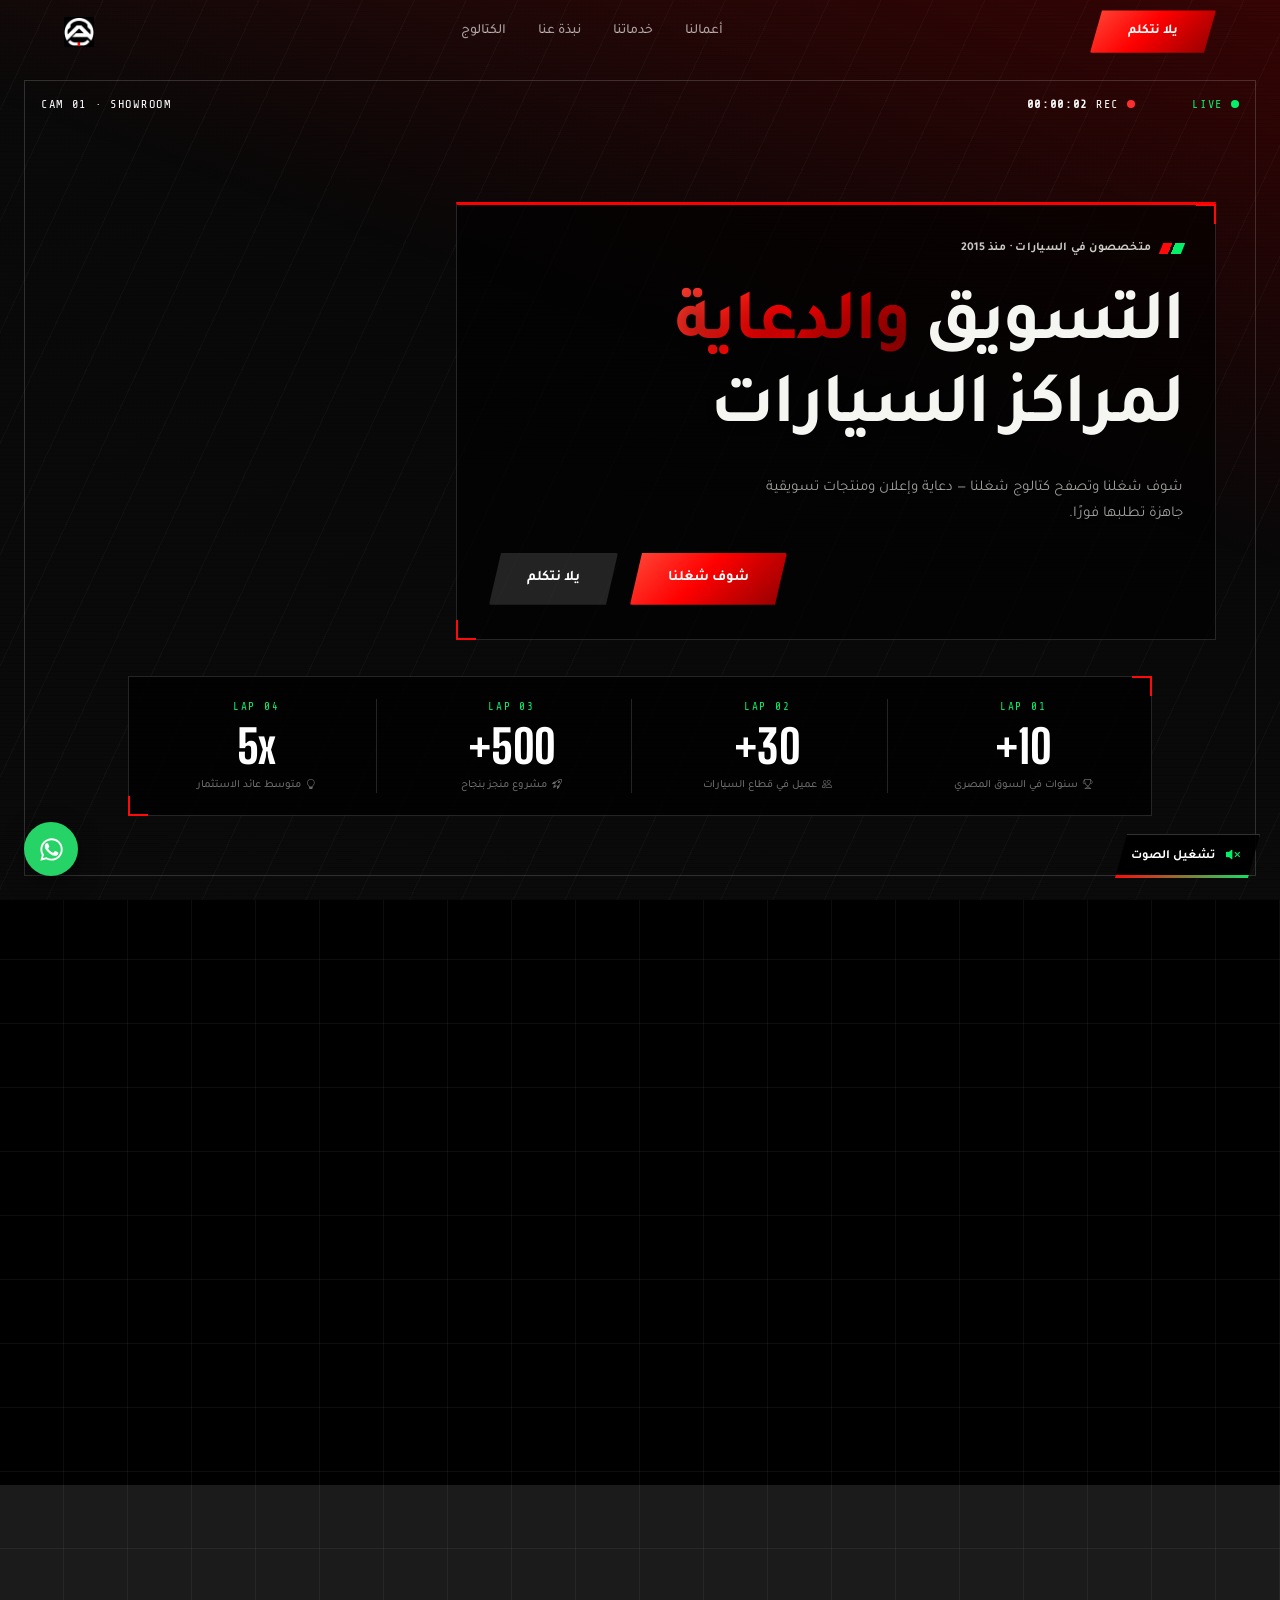
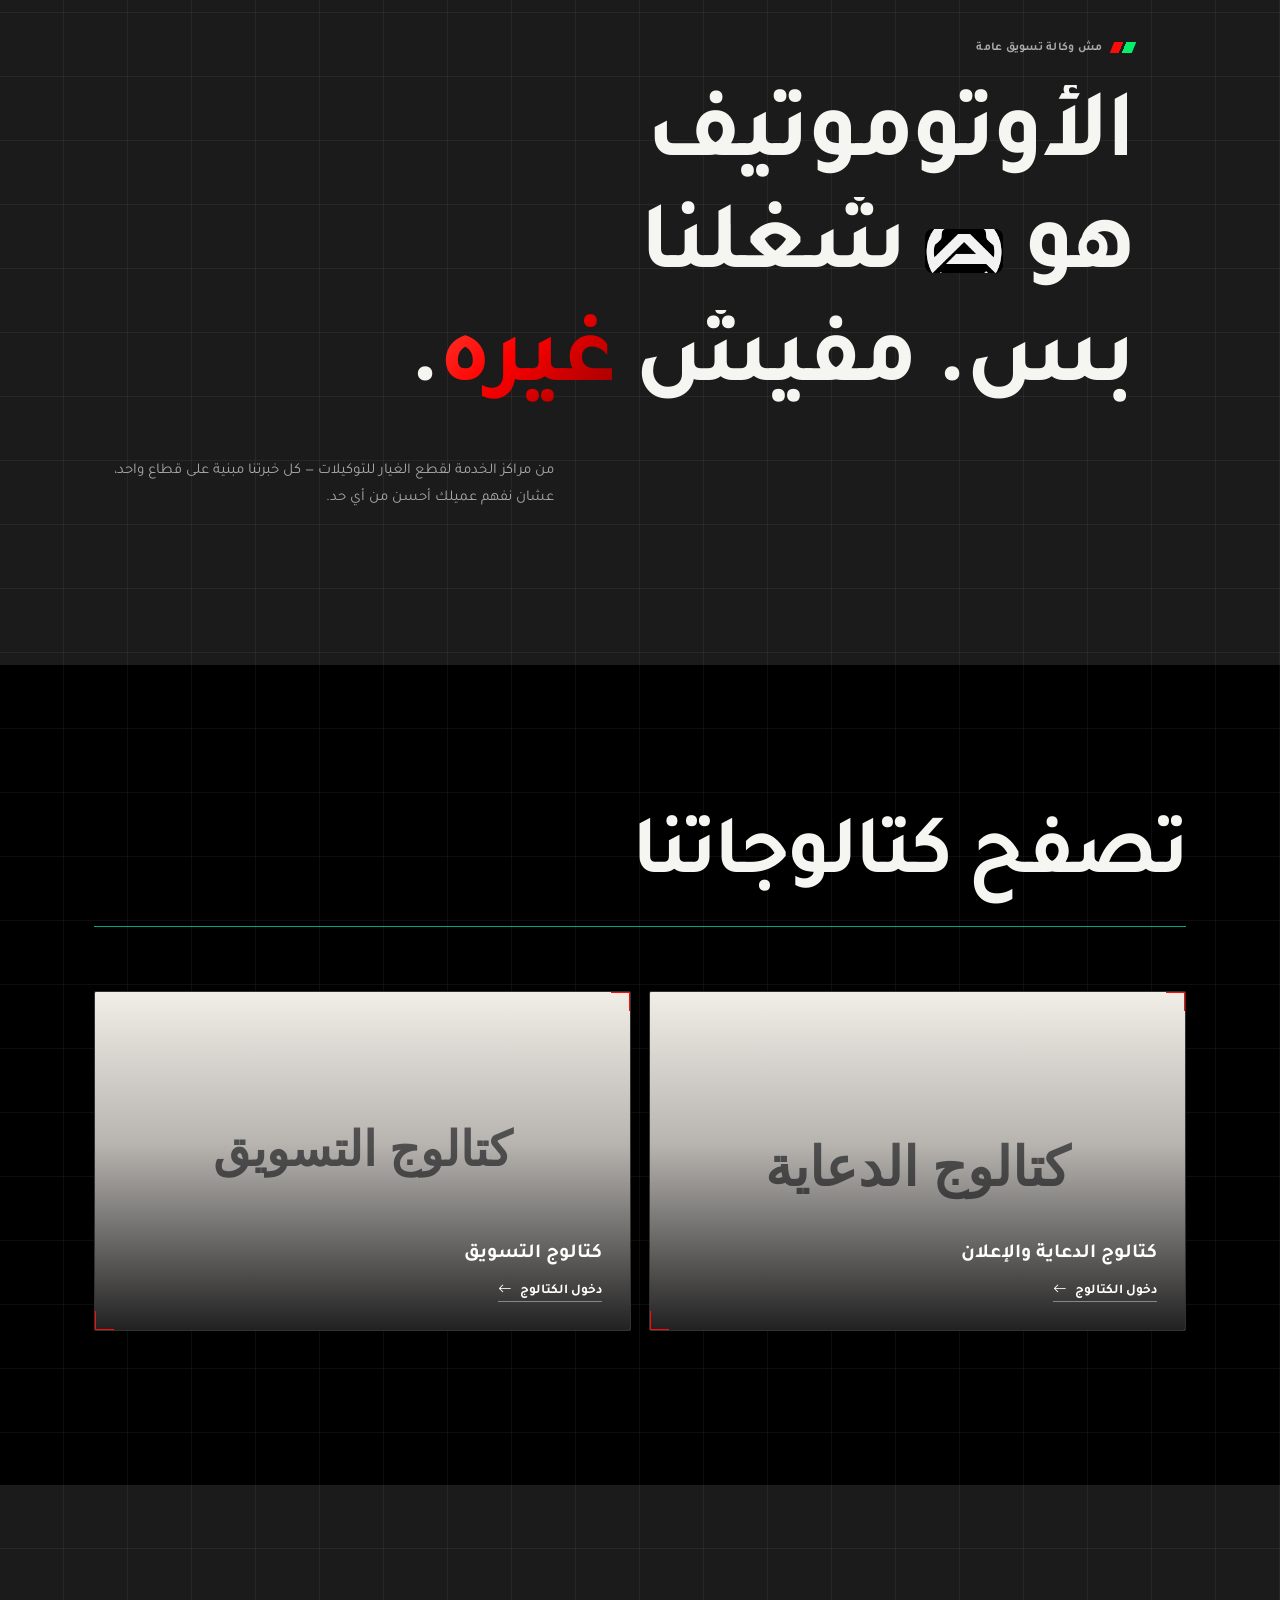
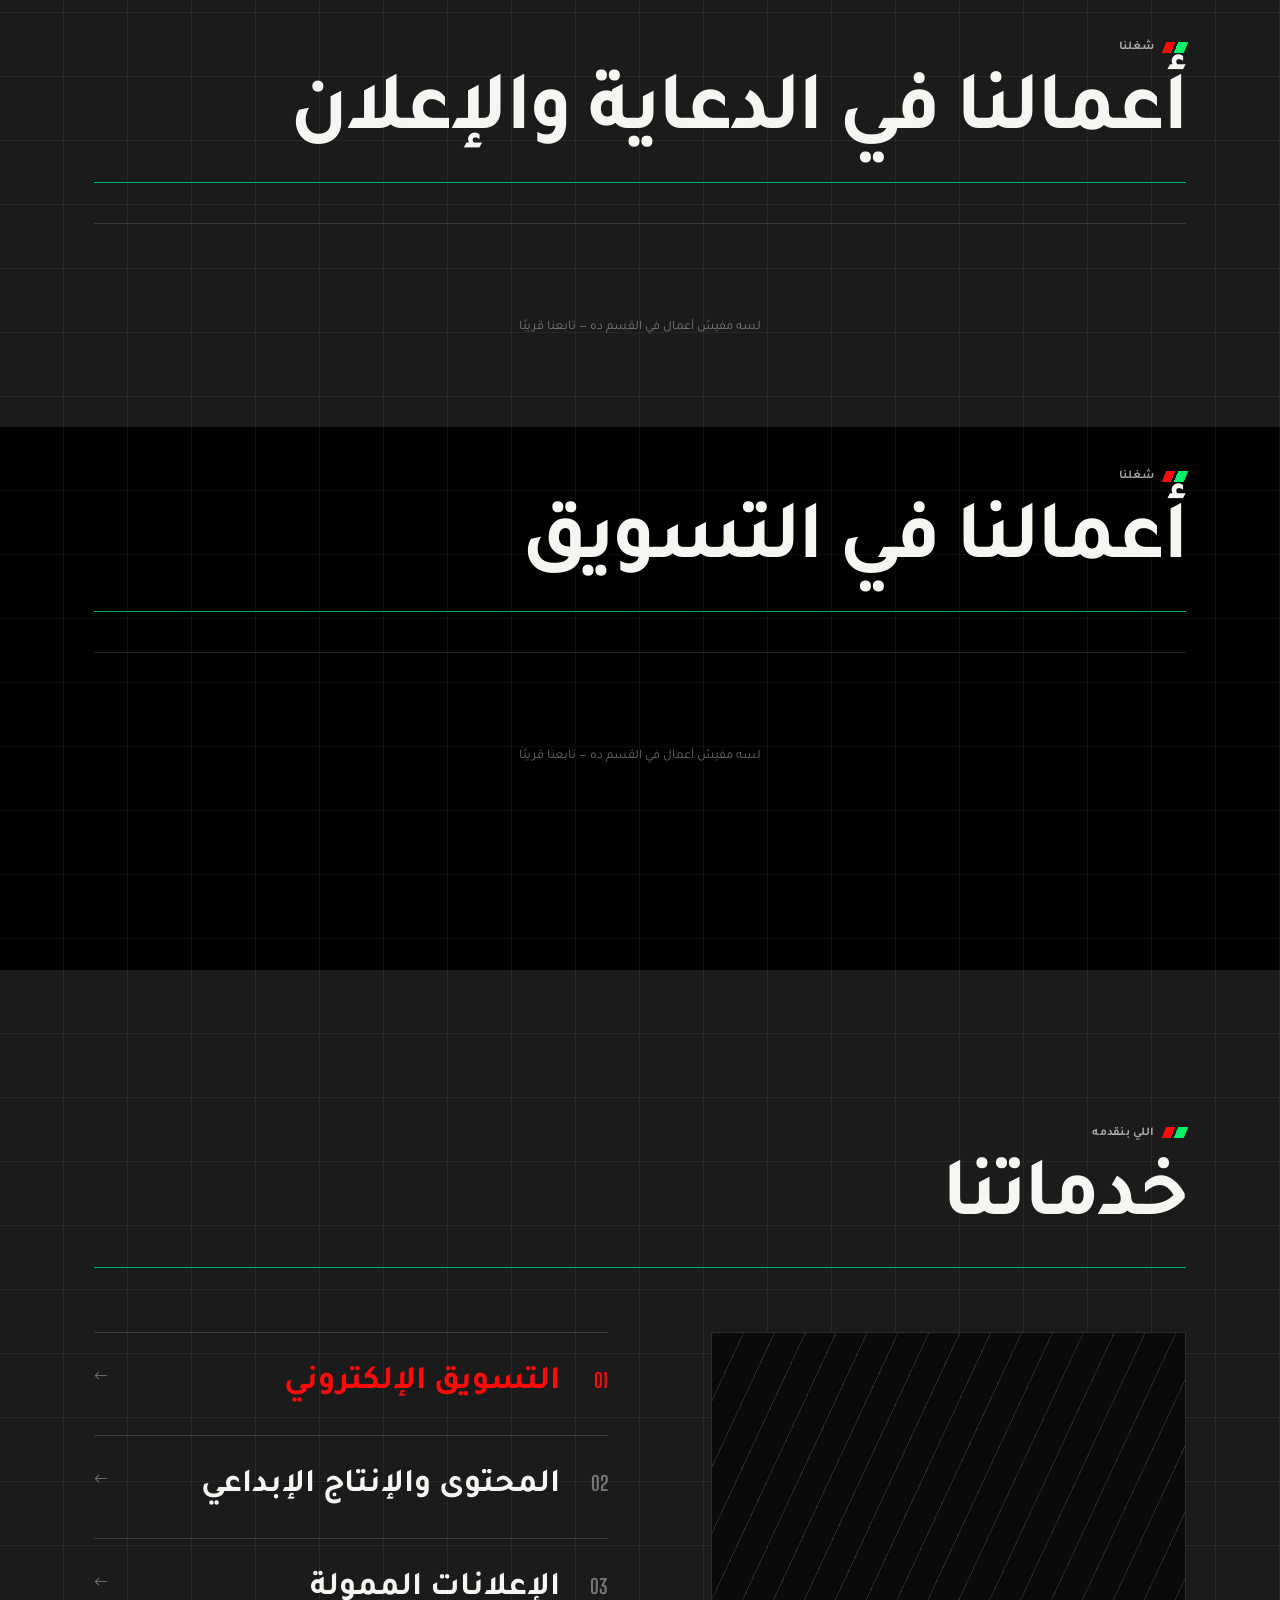
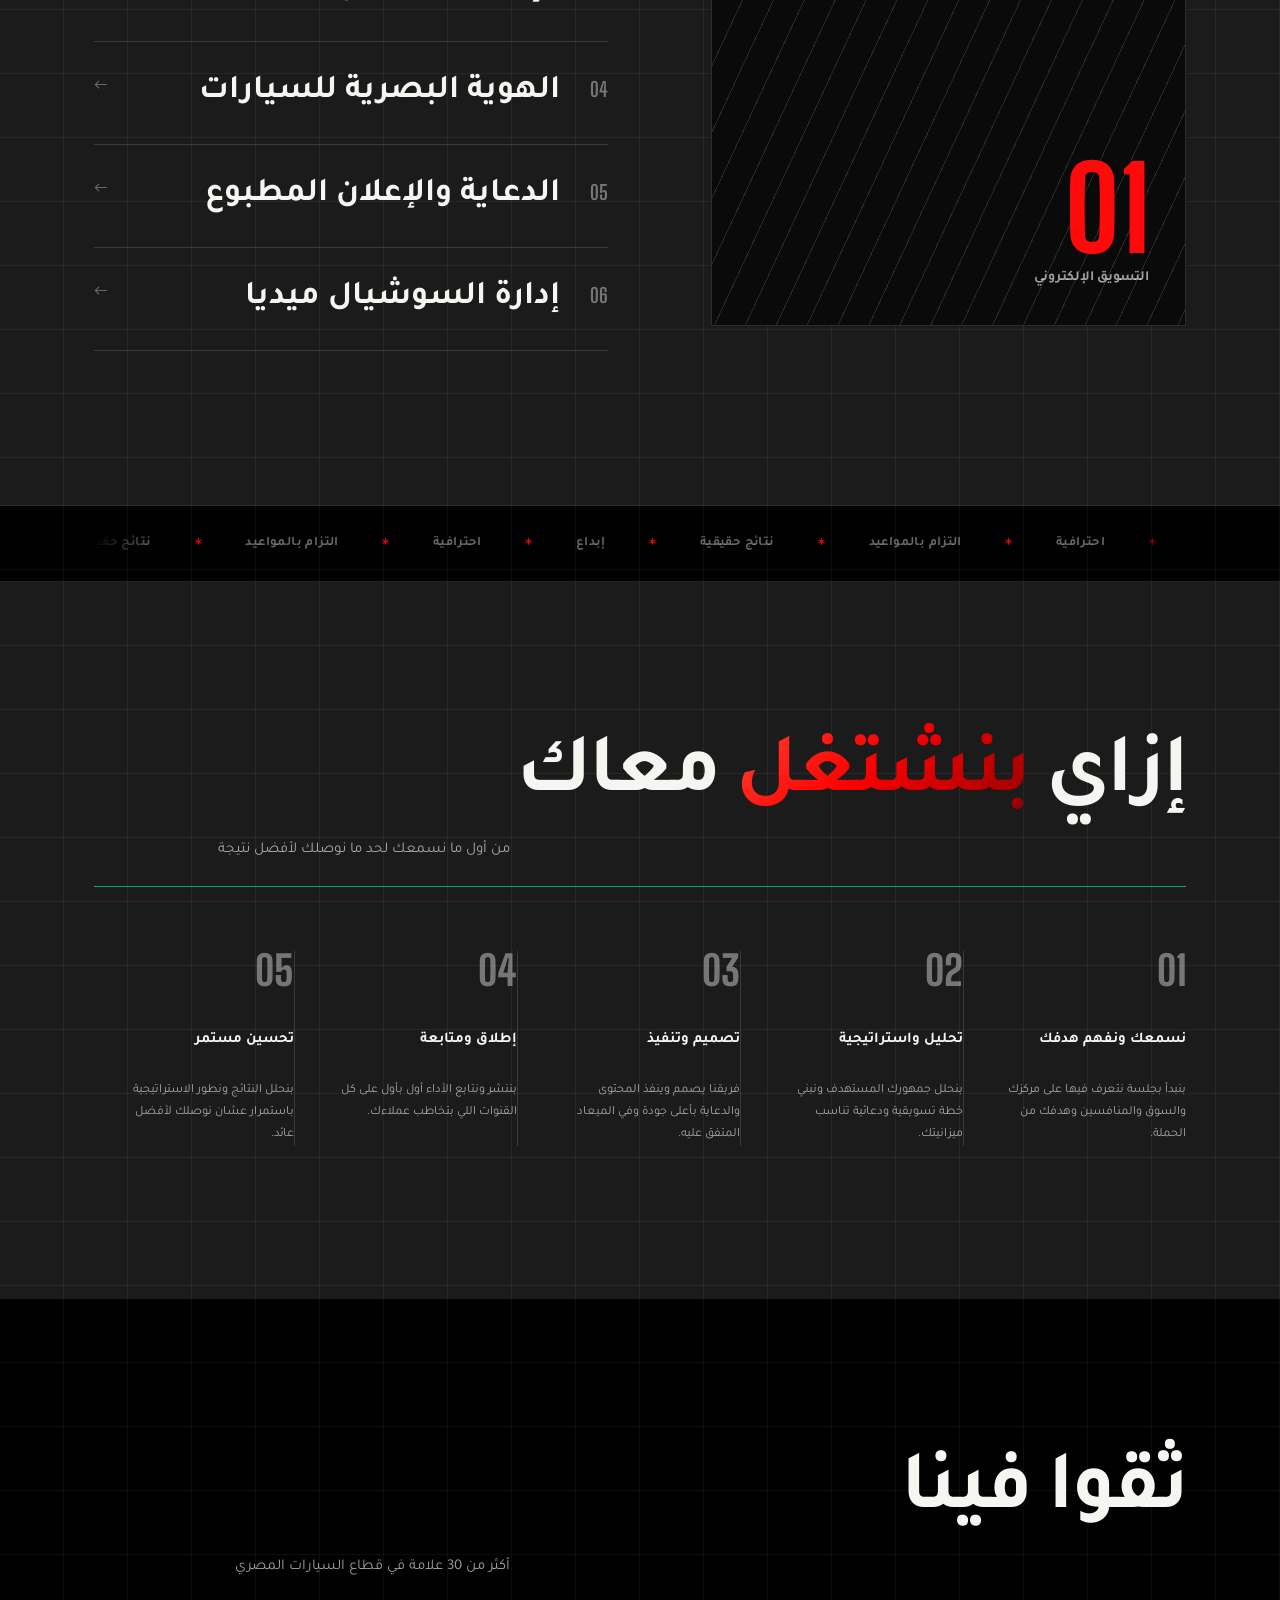
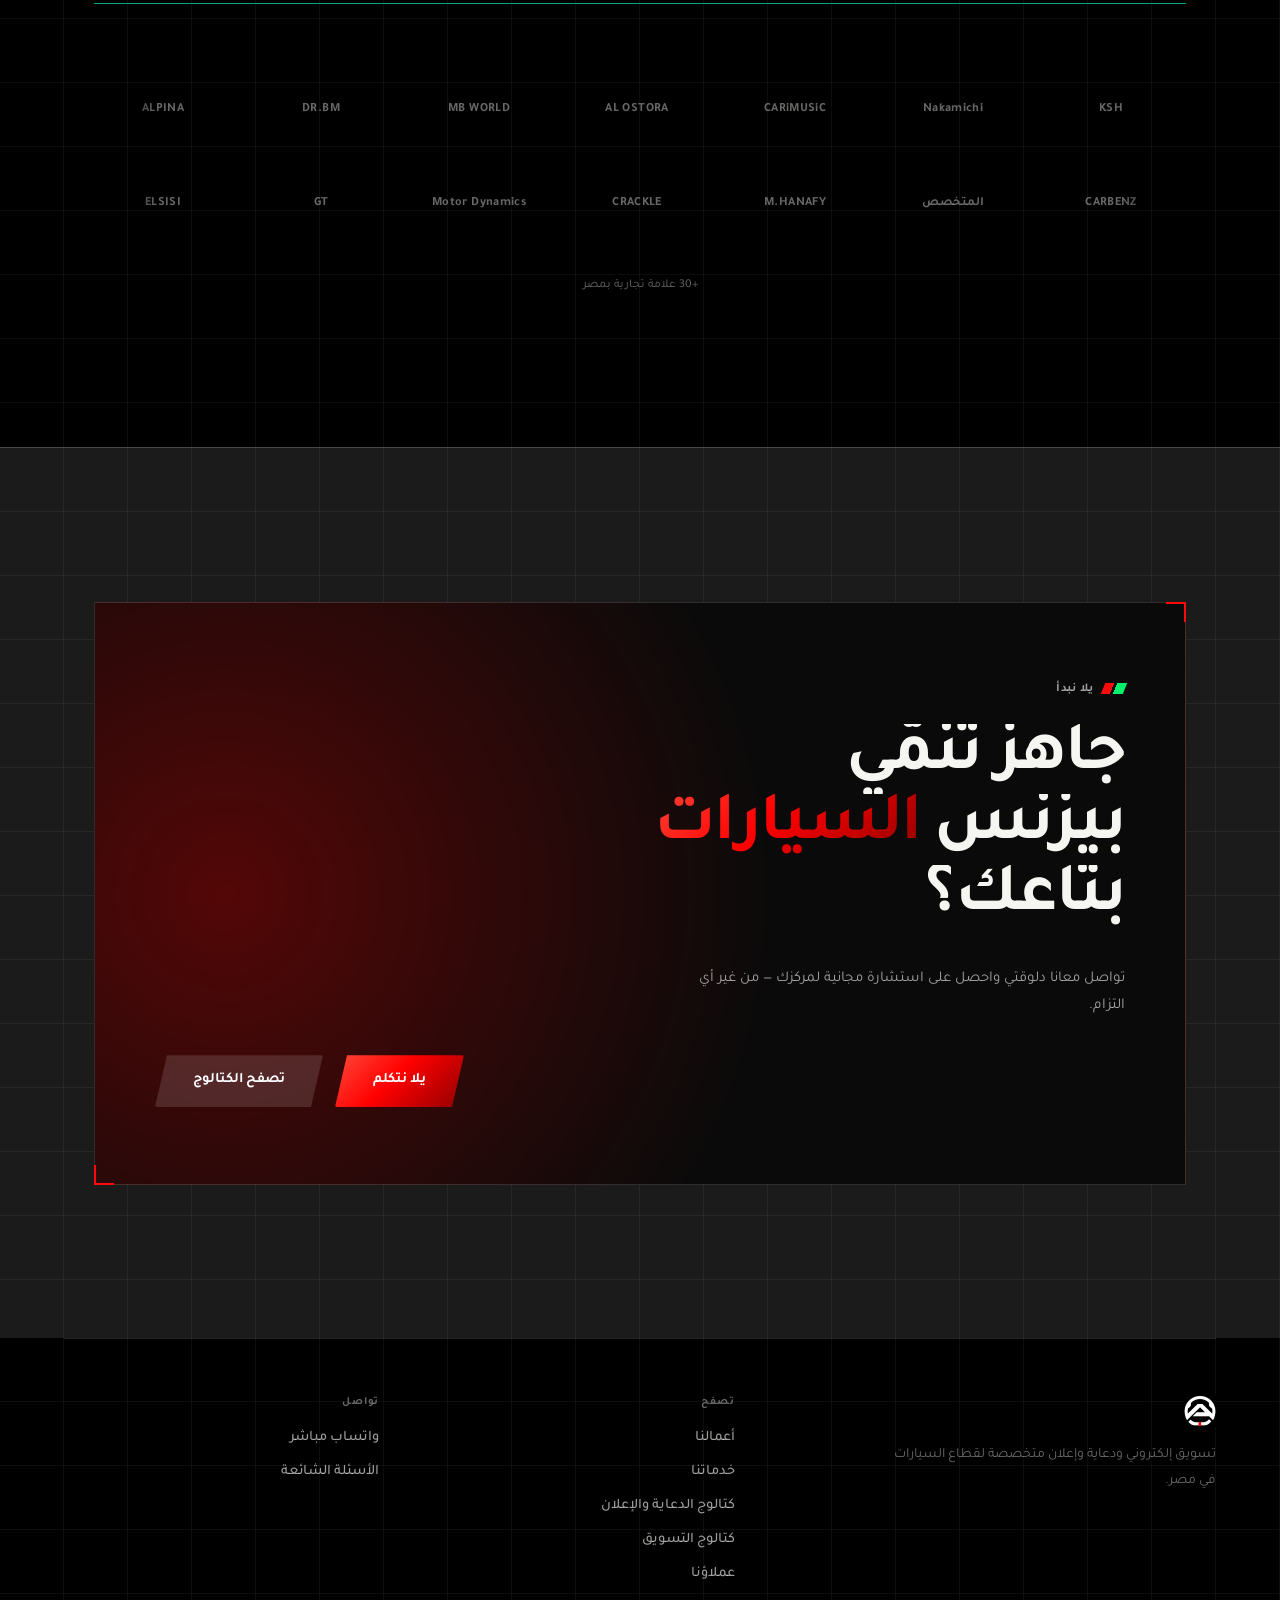
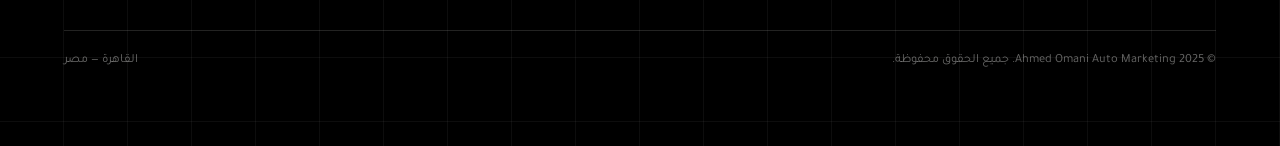
==== commit 382dccab: "Apply the Telemetry design: red gradient + neon-green readouts Site-wide reskin approved from the mo" ====
--- a/index.html
+++ b/index.html
@@ -14,7 +14,7 @@
 <title>Ahmed Omani — تسويق وإعلان للسيارات</title>
 <link rel="preconnect" href="https://fonts.googleapis.com">
 <link rel="preconnect" href="https://fonts.gstatic.com" crossorigin>
-<link href="https://fonts.googleapis.com/css2?family=IBM+Plex+Sans+Arabic:wght@400;500;600;700&family=Big+Shoulders+Display:wght@400;600;800&family=Archivo:wght@500;600;700&display=swap" rel="stylesheet">
+<link href="https://fonts.googleapis.com/css2?family=Tajawal:wght@400;500;700;900&family=Share+Tech+Mono&family=Big+Shoulders+Display:wght@400;600;800&family=Archivo:wght@500;600;700&display=swap" rel="stylesheet">
 <link rel="stylesheet" href="https://cdn.jsdelivr.net/npm/bootstrap-icons@1.11.3/font/bootstrap-icons.css">
 <script src="https://cdn.jsdelivr.net/npm/@supabase/supabase-js@2/dist/umd/supabase.min.js" defer></script>
 <style>
@@ -50,7 +50,7 @@
      numeral face for scene counters/stats (automotive dashboard reference,
      not a generic tabular-numeral font) + a wide-tracked utility face for
      Latin eyebrows/labels only. */
-  --font:'IBM Plex Sans Arabic','Segoe UI',Tahoma,Arial,sans-serif;
+  --font:'Tajawal','Segoe UI',Tahoma,Arial,sans-serif;
   --font-display:'Big Shoulders Display','Archivo','Inter Tight',sans-serif;
   --font-lat:'Archivo','Segoe UI',sans-serif;
   --r:2px; --rs:2px; --rp:2px;
@@ -657,6 +657,11 @@
 <section class="hero bg-1" id="home">
   <div class="hero-media" id="heroMedia"></div>
   <div class="hero-bg" id="heroBg"></div>
+  <div class="hud" aria-hidden="true">
+    <span class="tl"><i></i>LIVE</span>
+    <span class="rec"><i></i>REC <b id="hudRec">00:00:00</b></span>
+    <span class="tr">CAM 01 · SHOWROOM</span>
+  </div>
   <div class="container hero-inner">
     <span class="eyebrow" id="heroBadge">متخصصون في السيارات · منذ 2015</span>
     <div id="heroTextBlocks" class="hero-text-blocks">
@@ -1287,6 +1292,17 @@
 // ── PROCESS STEP TAP STATE — the CSS :hover rule (gated to hover:hover
 // devices) handles desktop; this covers touch/tap, since a tapped element
 // on a touchscreen doesn't reliably get an equivalent hover/dim effect.
+// hero HUD: a running "REC" clock that counts the time the visitor has been on the page
+function initHudClock(){
+  var el=document.getElementById('hudRec');
+  if(!el)return;
+  var t0=Date.now();
+  function pad(n){return n<10?'0'+n:''+n}
+  setInterval(function(){
+    var sec=Math.floor((Date.now()-t0)/1000);
+    el.textContent=pad(Math.floor(sec/3600))+':'+pad(Math.floor(sec/60)%60)+':'+pad(sec%60);
+  },1000);
+}
 function initProcessTap(){
   var wrap=document.querySelector('.process-steps');
   if(!wrap)return;
@@ -1321,6 +1337,7 @@
   initReveal();
   initHeroParallax();
   initProcessTap();
+  initHudClock();
   alternateTones();
 });
 </script>
@@ -1488,14 +1505,17 @@
 // ── WORK CARDS — shared by both the ads-collage groups and the individual
 // marketing items. One portrait card per project; multi-image projects get
 // a count badge and open their full set in the gallery modal on click.
+var workMaxCount=1;
 function workItemHtml(item,idx){
   var num=String(idx+1).padStart(2,'0');
   var catLbl=esc(catLabel[item.cat]||item.cat||'');
   var countBadge=item.count>1?'<span class="work-count"><i class="bi bi-images"></i> '+item.count+'</span>':'';
+  var bar=workMaxCount>1?'<div class="work-bar"><i style="width:'+Math.max(12,Math.round(item.count/workMaxCount*100))+'%"></i></div>':'';
   return'<article class="work-card fade-up" tabindex="0" role="button" data-cat="'+esc(item.cat||'')+'" onclick="'+item.onclick+'" onkeydown="if(event.key===\'Enter\')this.click()">'
-    +'<div class="work-media">'+countBadge+'<img src="'+esc(item.image)+'" alt="'+esc(item.title)+'" loading="lazy"></div>'
-    +'<div class="work-meta"><span class="work-num">'+num+'</span>'+(catLbl?'<span class="work-cat">'+catLbl+'</span>':'')+'</div>'
-    +'<h3 class="work-title"><span>'+esc(item.title)+'</span><i class="bi bi-arrow-left"></i></h3>'
+    +'<div class="work-media"><span class="work-file">FILE '+num+'</span>'+countBadge+'<img src="'+esc(item.image)+'" alt="'+esc(item.title)+'" loading="lazy"></div>'
+    +'<div class="work-body"><h3 class="work-title"><span>'+esc(item.title)+'</span><i class="bi bi-arrow-left"></i></h3>'
+    +(catLbl?'<div class="work-row"><span>التصنيف</span><b>'+catLbl+'</b></div>':'')
+    +'<div class="work-row"><span>الصور</span><b>'+String(item.count).padStart(2,'0')+'</b></div>'+bar+'</div>'
     +'</article>';
 }
 var pgGroupsData={};
@@ -1517,6 +1537,7 @@
     return{title:gname,cat:g[0].category,image:cover.image_url,count:g.length,
       onclick:'openPgGallery(\''+gname.replace(/'/g,"\\'")+'\')'};
   });
+  workMaxCount=Math.max.apply(null,items.map(function(i){return i.count}));
   wrap.innerHTML=items.map(workItemHtml).join('');
   renderWorkFilters('portFilters',order.map(function(g){return groups[g][0]}),'#portGroups');
 }
@@ -1683,6 +1704,7 @@
       var i=marketing.indexOf(p);
       return{title:p.title,cat:p.category,image:p.image_url,count:1,onclick:'openMarketingProject('+i+')'};
     });
+    workMaxCount=1;
     gm.innerHTML=mItems.map(workItemHtml).join('');
   }
   renderWorkFilters('portFiltersMarketing',marketing,'#portGridMarketing');
--- a/racing.css
+++ b/racing.css
@@ -1,74 +1,151 @@
-/* ══ RACING TOUCHES — shared by every public page ═══════════════════════
-   Motorsport visual language, kept restrained so the black/red/orange
-   editorial look stays in charge: a red+orange double speed-stripe marker, slanted primary buttons, a carbon-weave
-   surface texture, a tachometer-style scroll bar and a race-number plate.
-   Uses its own --race-* tokens because not every page defines --orange. */
-:root{--race-red:#E8192C;--race-orange:#FF6A00}
+/* ══ TELEMETRY THEME — shared by every public page ═══════════════════════
+   Black + a red gradient, with neon green / teal reserved for small live
+   "readout" details (LIVE dot, file tags, scroll tach, equalizer). Motorsport
+   telemetry language: a faint engineering grid, red corner brackets, mono
+   readout labels, slanted buttons. Loaded after each page's own <style>, so
+   the token overrides below re-colour the whole site in one place.
+   (--orange* / --race-orange are legacy names that now hold the green.) */
+:root{
+  --p1:#000;--p2:#0a0a0a;--p3:#111;--gray:#1b1b1b;
+  --nav-bg:rgba(0,0,0,.94);--nav-pill:rgba(0,0,0,.94);
+  --red-rgb:255,10,10;--red:rgb(255,10,10);--red-d:#b80000;--red-soft:rgba(255,10,10,.14);
+  --rg:linear-gradient(135deg,#ff4a3a 0%,#ff0000 45%,#8f0000 100%);
+  --neon:#04F06A;--teal:#06A77D;
+  --orange-rgb:4,240,106;--orange:#04F06A;--orange-d:#06A77D;--orange-soft:rgba(4,240,106,.14);
+  --race-red:#ff0a0a;--race-orange:#04F06A;
+  --mono:'Share Tech Mono',ui-monospace,Consolas,monospace;
+}
+
+/* engineering grid on the page and on every section tone */
+body,.tone-black,.tone-gray{
+  background-image:
+    linear-gradient(rgba(255,255,255,.05) 1px,transparent 1px),
+    linear-gradient(90deg,rgba(255,255,255,.05) 1px,transparent 1px);
+  background-size:64px 64px;background-position:-1px -1px;
+}
 
 /* keep the last footer row clear of the fixed music button */
 footer{padding-bottom:56px!important}
 
-/* double speed-stripe replaces the plain dash before every eyebrow label */
+/* red corner brackets (top-right + bottom-left) on panels */
+.work-card,.cat-link-card,.stats-grid,.cta-band-card,.hero-inner{position:relative}
+.work-card::before,.cat-link-card::before,.stats-grid::before,.cta-band-card::before,.hero-inner::before,
+.work-card::after,.cat-link-card::after,.stats-grid::after,.cta-band-card::after,.hero-inner::after{
+  content:'';display:block!important;position:absolute;width:18px;height:18px;
+  border:2px solid var(--race-red);pointer-events:none;z-index:4;
+}
+.work-card::before,.cat-link-card::before,.stats-grid::before,.cta-band-card::before,.hero-inner::before{top:-1px;right:-1px;border-left:0;border-bottom:0}
+.work-card::after,.cat-link-card::after,.stats-grid::after,.cta-band-card::after,.hero-inner::after{bottom:-1px;left:-1px;border-right:0;border-top:0}
+
+/* double speed-stripe (red + green) before every eyebrow label */
 .eyebrow::before{
   width:22px!important;height:11px!important;flex-shrink:0;
   background:linear-gradient(90deg,var(--race-red) 0 9px,transparent 9px 12px,var(--race-orange) 12px 22px)!important;
   transform:skewX(-22deg);
 }
 
-/* slanted (parallelogram) primary buttons */
-.btn-primary,.m-cta{
-  clip-path:polygon(12px 0,100% 0,calc(100% - 12px) 100%,0 100%);
-  padding-inline:38px!important;
-}
-.btn-primary:hover{filter:brightness(1.08)}
-
-/* carbon-weave texture on the raised surfaces, low enough not to compete
-   with content */
-.tone-gray{
-  background-image:
-    linear-gradient(45deg,rgba(255,255,255,.028) 25%,transparent 25% 75%,rgba(255,255,255,.028) 75%),
-    linear-gradient(45deg,rgba(255,255,255,.028) 25%,transparent 25% 75%,rgba(255,255,255,.028) 75%);
-  background-size:8px 8px;background-position:0 0,4px 4px;
+/* headline accent words: red gradient. Vertical padding on the inline box
+   extends the clip area so Arabic marks above the line (hamza) survive. */
+.hl,.r{
+  background:var(--rg);-webkit-background-clip:text;background-clip:text;
+  color:transparent!important;padding:.32em 0 .06em;
+  -webkit-box-decoration-break:clone;box-decoration-break:clone;
 }
 
-/* hero: faint diagonal speed-lines over the photo (under the text) */
+/* slanted buttons */
+.btn-primary,.m-cta,.nav-cta,.btn-secondary{
+  clip-path:polygon(12px 0,100% 0,calc(100% - 12px) 100%,0 100%);
+  padding-inline:38px!important;border:0!important;
+}
+.btn-primary,.m-cta,.nav-cta{background:var(--rg)!important;color:#fff!important}
+.btn-secondary{background:rgba(255,255,255,.13)!important;color:#fff!important}
+.btn-primary:hover,.m-cta:hover,.nav-cta:hover{filter:brightness(1.12);color:#fff!important}
+.btn-secondary:hover{background:rgba(255,255,255,.22)!important;color:#fff!important}
+.nav-cta{padding-block:11px!important}
+
+/* section head: full-width teal rule like a readout header */
+section .sec-head{max-width:none!important;border-bottom:1px solid var(--teal);padding-bottom:22px}
+section .sec-head .sec-sub{max-width:52ch}
+
+/* hero: faint speed-lines + scanlines under the text, HUD frame over the photo */
 .hero::before{
   content:'';position:absolute;inset:0;z-index:1;pointer-events:none;
-  background:repeating-linear-gradient(115deg,transparent 0 46px,rgba(245,245,242,.04) 46px 47px);
+  background:
+    repeating-linear-gradient(0deg,rgba(0,0,0,.16) 0 1px,transparent 1px 4px),
+    repeating-linear-gradient(115deg,transparent 0 46px,rgba(255,255,255,.035) 46px 47px),
+    linear-gradient(200deg,rgba(255,0,0,.3),transparent 42%);
+}
+.hud{position:absolute;z-index:2;inset:80px 24px 24px;border:1px solid rgba(255,255,255,.16);pointer-events:none;
+  font-family:var(--mono);font-size:12px;letter-spacing:.14em;text-transform:uppercase}
+.hud span{position:absolute;top:14px;display:flex;align-items:center;gap:8px}
+.hud .tl{right:16px;color:var(--neon)}
+.hud .tr{left:16px;color:#fff}
+.hud i{width:8px;height:8px;border-radius:50%;background:var(--neon)}
+.hud .rec i{background:#ff2d2d;animation:hudBlink 1.2s steps(2) infinite}
+.hud .rec{right:120px;color:#fff}
+@keyframes hudBlink{50%{opacity:.15}}
+@media(prefers-reduced-motion:reduce){.hud .rec i{animation:none}}
+@media(max-width:640px){.hud{inset:72px 12px 12px}.hud .rec{display:none}}
+
+/* hero text sits in a solid dark readout panel with a red top edge */
+.hero-inner{
+  background:rgba(0,0,0,.74);border:1px solid rgba(255,255,255,.14);border-top:3px solid #ff0000;
+  padding:clamp(22px,3vw,34px) clamp(20px,3vw,32px)!important;
 }
 
-/* scroll progress becomes a tachometer: white -> orange -> redline, the
-   colour tied to how far across the viewport the bar has travelled */
+/* stats: lap-timing panel */
+.stats-bar{background:transparent!important;border-top:0!important}
+.stats-grid{background:rgba(0,0,0,.78);border:1px solid rgba(255,255,255,.14);counter-reset:lap;padding:22px 8px}
+.stat-item::before{
+  counter-increment:lap;content:'LAP 0' counter(lap);display:block;margin-bottom:8px;
+  font-family:var(--mono);font-size:11px;letter-spacing:.16em;color:var(--neon);
+}
+.stat-num{color:#fff}
+
+/* portfolio: "project file" cards */
+.work-card{background:var(--p2);border:1px solid rgba(255,255,255,.14)}
+.work-media{border-radius:0}
+.work-file{position:absolute;top:12px;right:12px;z-index:2;background:rgba(0,0,0,.85);color:var(--neon);
+  font-family:var(--mono);font-size:11px;letter-spacing:.14em;padding:5px 10px}
+.work-body{padding:20px 22px 22px}
+.work-body .work-title{margin:0 0 14px}
+.work-row{display:flex;justify-content:space-between;align-items:baseline;padding:9px 0;border-top:1px dashed rgba(255,255,255,.16);font-size:13px}
+.work-row span{color:rgba(255,255,255,.5)}
+.work-row b{font-weight:500;color:#fff}
+.work-bar{height:5px;background:rgba(255,255,255,.12);margin-top:14px}
+.work-bar i{display:block;height:100%;background:linear-gradient(90deg,#7a0000,#ff0000 72%,var(--neon))}
+.work-meta,.work-num{display:none}
+
+/* call-to-action band: a red-glow readout panel */
+.cta-band-card{
+  padding:clamp(40px,6vw,80px) clamp(24px,5vw,60px)!important;
+  background:radial-gradient(circle at 12% 50%,rgba(255,0,0,.3),transparent 55%),var(--p2)!important;
+  border:1px solid rgba(255,255,255,.14)!important;
+}
+
+/* scroll progress becomes a tachometer: white -> green -> redline */
 .progress{
   height:4px!important;
   background:
-    repeating-linear-gradient(90deg,rgba(11,11,12,.55) 0 1px,transparent 1px 12px),
-    linear-gradient(90deg,#f5f5f2 0,var(--race-orange) 62%,var(--race-red) 100%)!important;
+    repeating-linear-gradient(90deg,rgba(0,0,0,.55) 0 1px,transparent 1px 12px),
+    linear-gradient(90deg,#fff 0,var(--neon) 55%,#ff0000 100%)!important;
   background-size:100% 100%,100vw 100%!important;
   background-position:0 0,right top!important;
-}
-
-/* project number reads as a race-number plate */
-.work-num{
-  display:inline-block;padding:2px 9px;border:1px solid currentColor;
-  transform:skewX(-12deg);
 }
 
 /* ── music toggle ─────────────────────────────────────────────────── */
 .race-sound{
   position:fixed;right:20px;bottom:22px;z-index:395;
   display:flex;align-items:center;gap:10px;height:44px;padding:0 18px 0 16px;
-  background:rgba(11,11,12,.92);color:#f5f5f2;border:0;cursor:pointer;
-  font:600 12.5px/1 var(--font,'IBM Plex Sans Arabic',sans-serif);
+  background:rgba(0,0,0,.92);color:#fff;border:0;cursor:pointer;
+  font:600 12.5px/1 var(--font,'Tajawal',sans-serif);
   clip-path:polygon(12px 0,100% 0,calc(100% - 12px) 100%,0 100%);
   box-shadow:inset 0 0 0 1px rgba(245,245,242,.2);
   transition:background .25s;
 }
-.race-sound:hover{background:#17171a}
-.race-sound::before{ /* racing stripe along the bottom edge */
-  content:'';position:absolute;left:0;right:0;bottom:0;height:3px;
-  background:linear-gradient(90deg,var(--race-red),var(--race-orange));
-}
+.race-sound:hover{background:#151515}
+.race-sound::before{content:'';position:absolute;left:0;right:0;bottom:0;height:3px;
+  background:linear-gradient(90deg,var(--race-red),var(--race-orange))}
 .race-sound:focus-visible{outline:2px solid var(--race-orange);outline-offset:3px}
 .rs-bars{display:inline-flex;align-items:flex-end;gap:3px;height:16px}
 .rs-bars i{display:block;width:3px;height:4px;background:var(--race-orange);transform-origin:bottom}
@@ -78,16 +155,33 @@
 .race-sound[aria-pressed="true"] .rs-bars i:nth-child(4){animation-delay:-.15s}
 @keyframes rsEq{0%,100%{height:4px}50%{height:16px}}
 .race-sound.nudge{animation:rsNudge 2.4s ease-out 3}
-@keyframes rsNudge{0%{box-shadow:inset 0 0 0 1px rgba(245,245,242,.2),0 0 0 0 rgba(255,106,0,.55)}
-  100%{box-shadow:inset 0 0 0 1px rgba(245,245,242,.2),0 0 0 16px rgba(255,106,0,0)}}
+@keyframes rsNudge{0%{box-shadow:inset 0 0 0 1px rgba(245,245,242,.2),0 0 0 0 rgba(4,240,106,.55)}
+  100%{box-shadow:inset 0 0 0 1px rgba(245,245,242,.2),0 0 0 16px rgba(4,240,106,0)}}
 @media(max-width:520px){.race-sound{right:14px;bottom:16px;height:40px;padding:0 14px 0 12px}
   .rs-label{display:none}}
 @media(prefers-reduced-motion:reduce){
   .race-sound[aria-pressed="true"] .rs-bars i{animation:none;height:10px}
   .race-sound.nudge{animation:none}
 }
-
-/* muted state: the equalizer bars give way to a muted-speaker icon */
 .rs-mute{display:none;font-size:17px;line-height:1;color:var(--race-orange)}
 .race-sound[aria-pressed="false"] .rs-bars{display:none}
 .race-sound[aria-pressed="false"] .rs-mute{display:inline-block}
+
+/* let the hero photo read: lighter wash than the old full-dark gradient */
+.hero-bg::after{background:linear-gradient(180deg,rgba(0,0,0,.05) 0,rgba(0,0,0,.34) 55%,rgba(0,0,0,.86) 100%)!important}
+.hero::before{background:
+  repeating-linear-gradient(0deg,rgba(0,0,0,.1) 0 1px,transparent 1px 4px),
+  repeating-linear-gradient(115deg,transparent 0 46px,rgba(255,255,255,.03) 46px 47px),
+  linear-gradient(200deg,rgba(255,0,0,.2),transparent 42%)!important}
+.hero-inner{background:rgba(0,0,0,.62)}
+
+@media(max-width:640px){
+  .hero-inner{padding:18px 16px!important}
+  .hero .eyebrow{margin-bottom:16px}
+  .stats-grid{padding:10px 4px;gap:10px 6px}
+  .stat-item::before{margin-bottom:3px;font-size:10px}
+  .stat-label{font-size:10.5px}
+}
+
+/* the CTA headline now lives inside a panel, so it needs a smaller scale */
+.cta-band-title{font-size:clamp(32px,5.4vw,76px)!important;max-width:none!important}
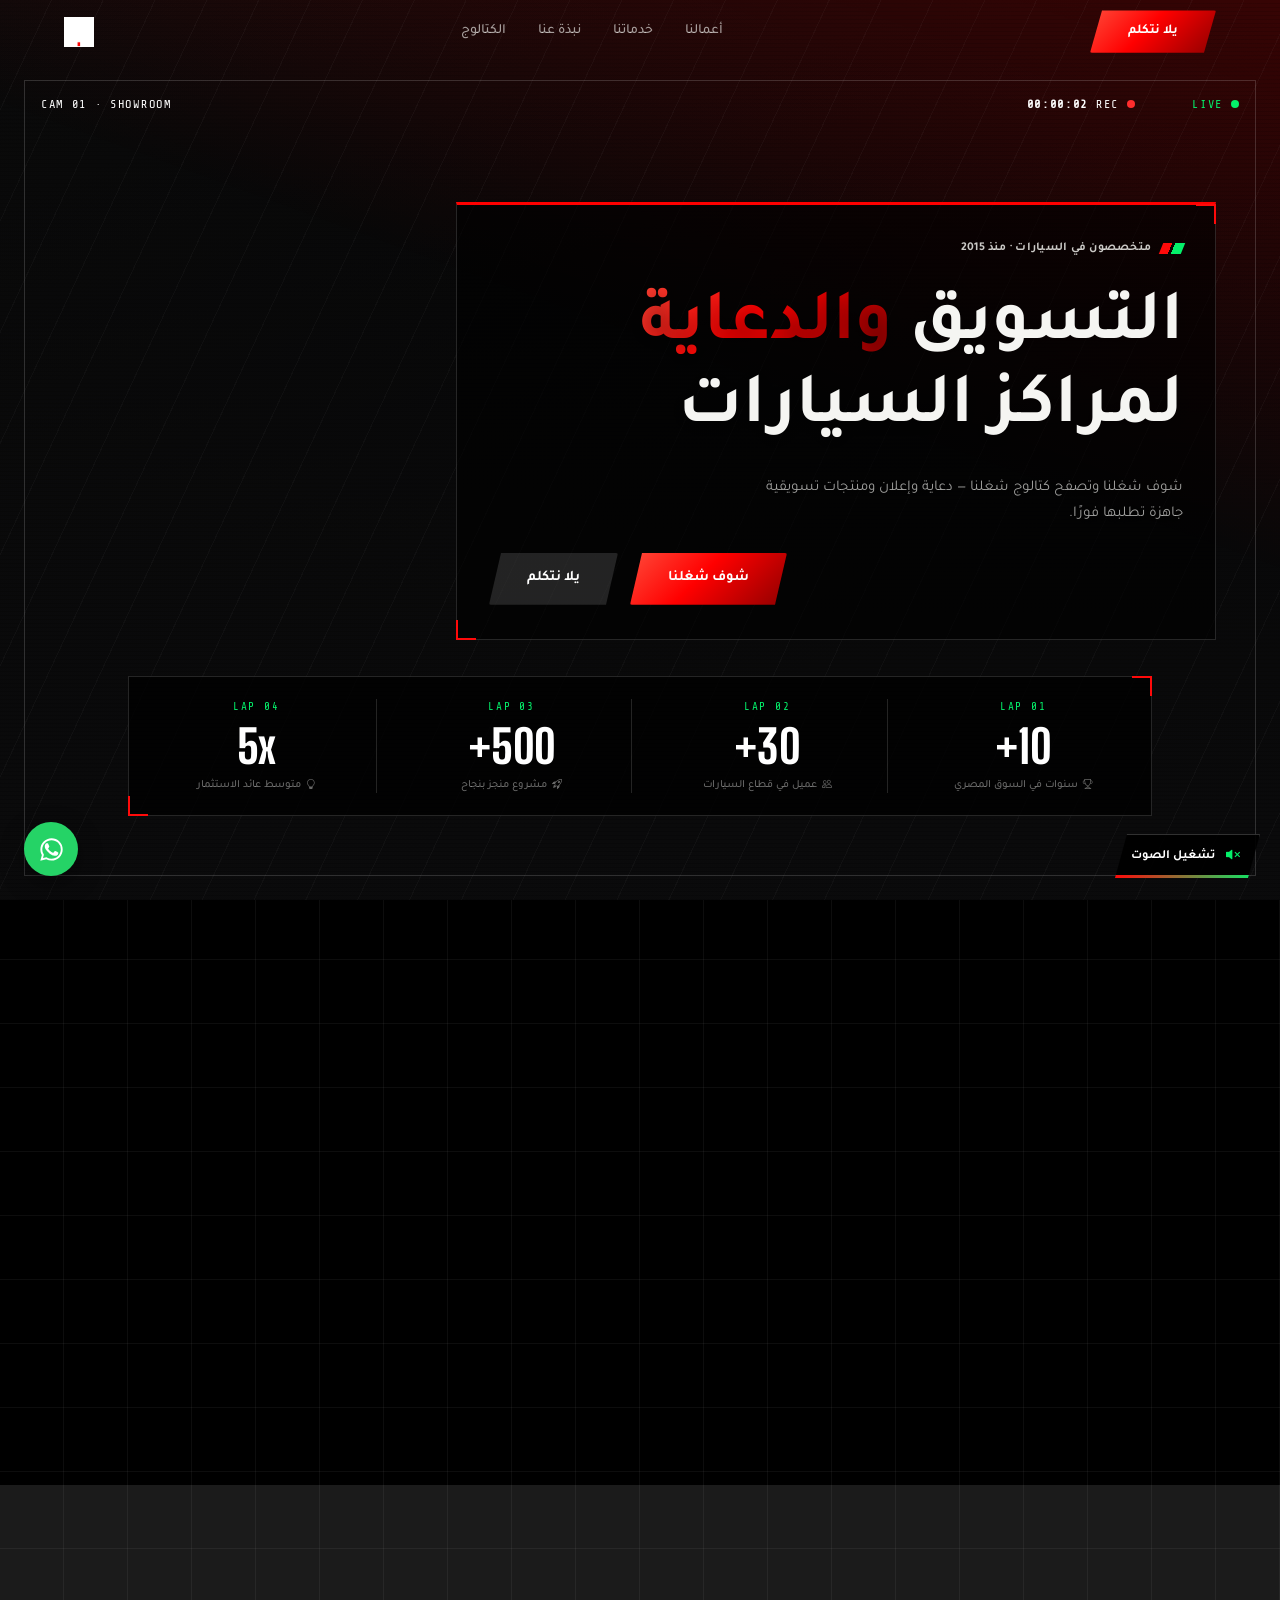
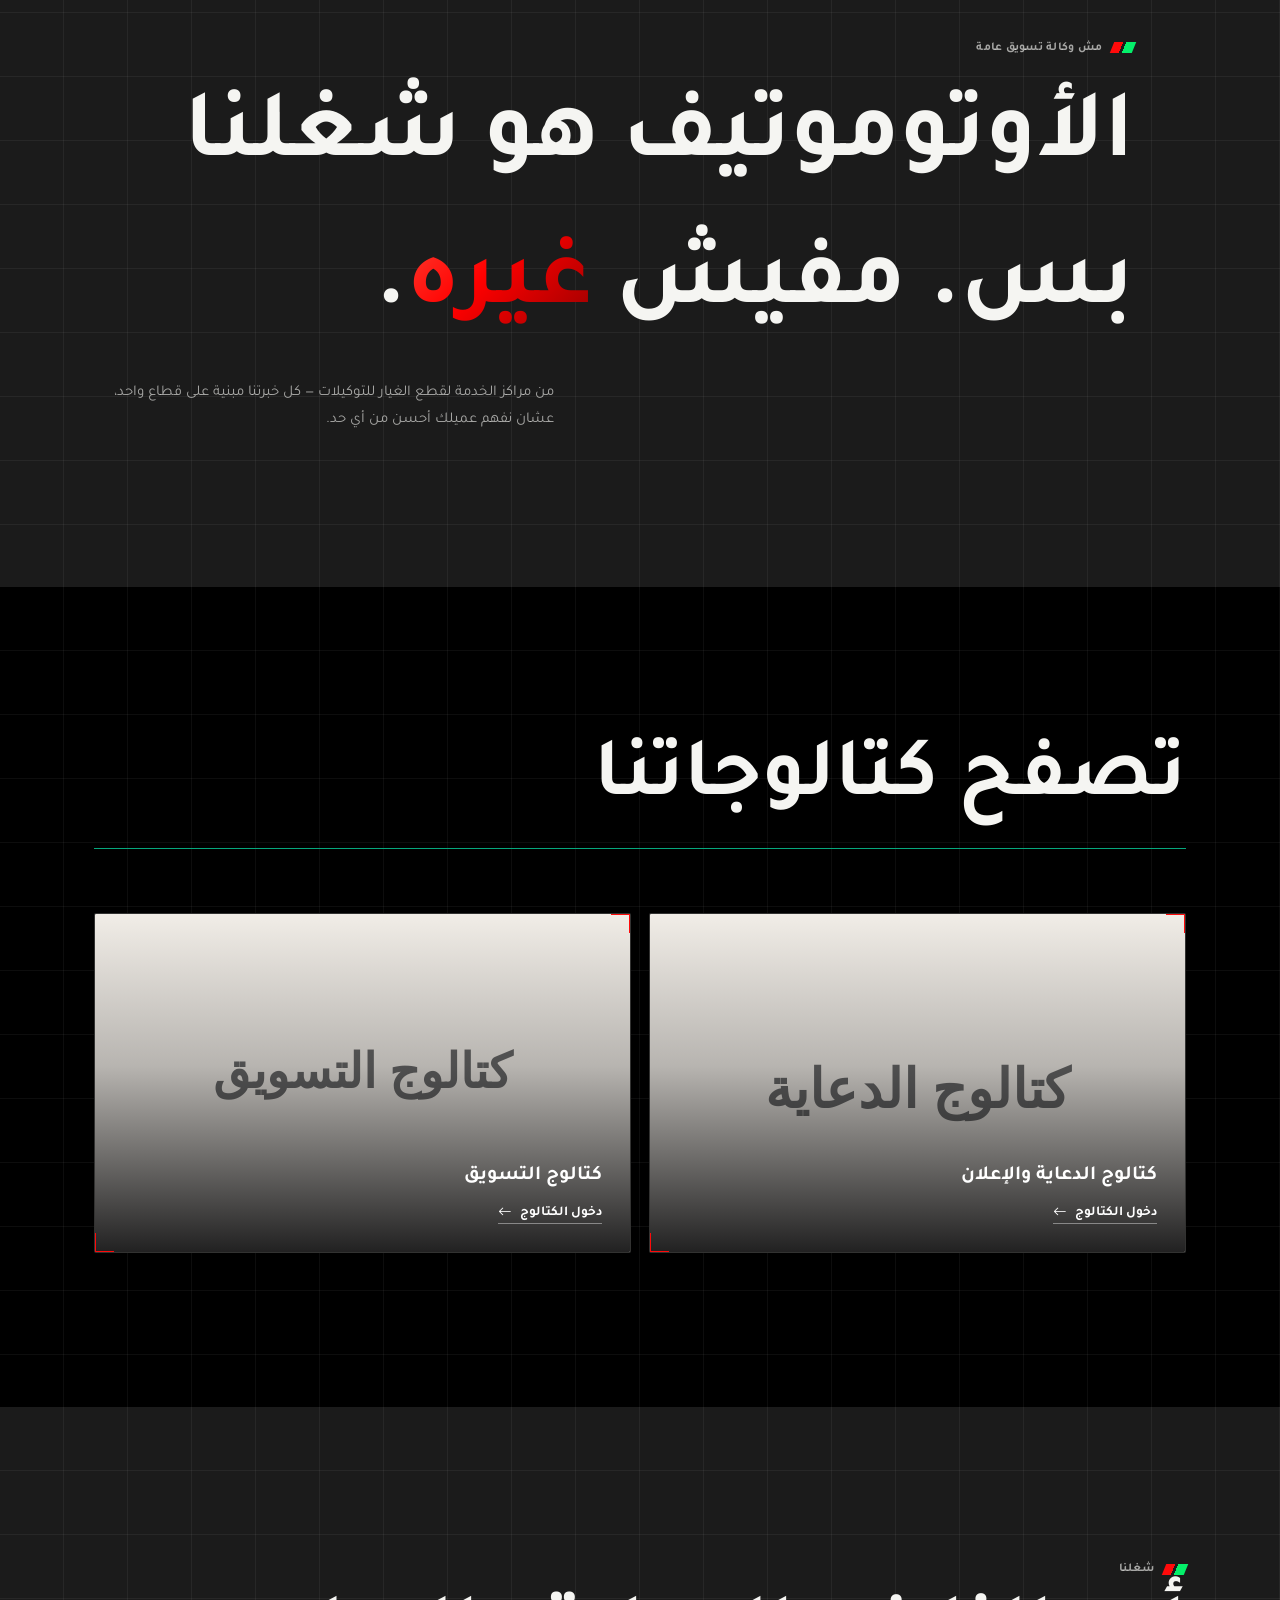
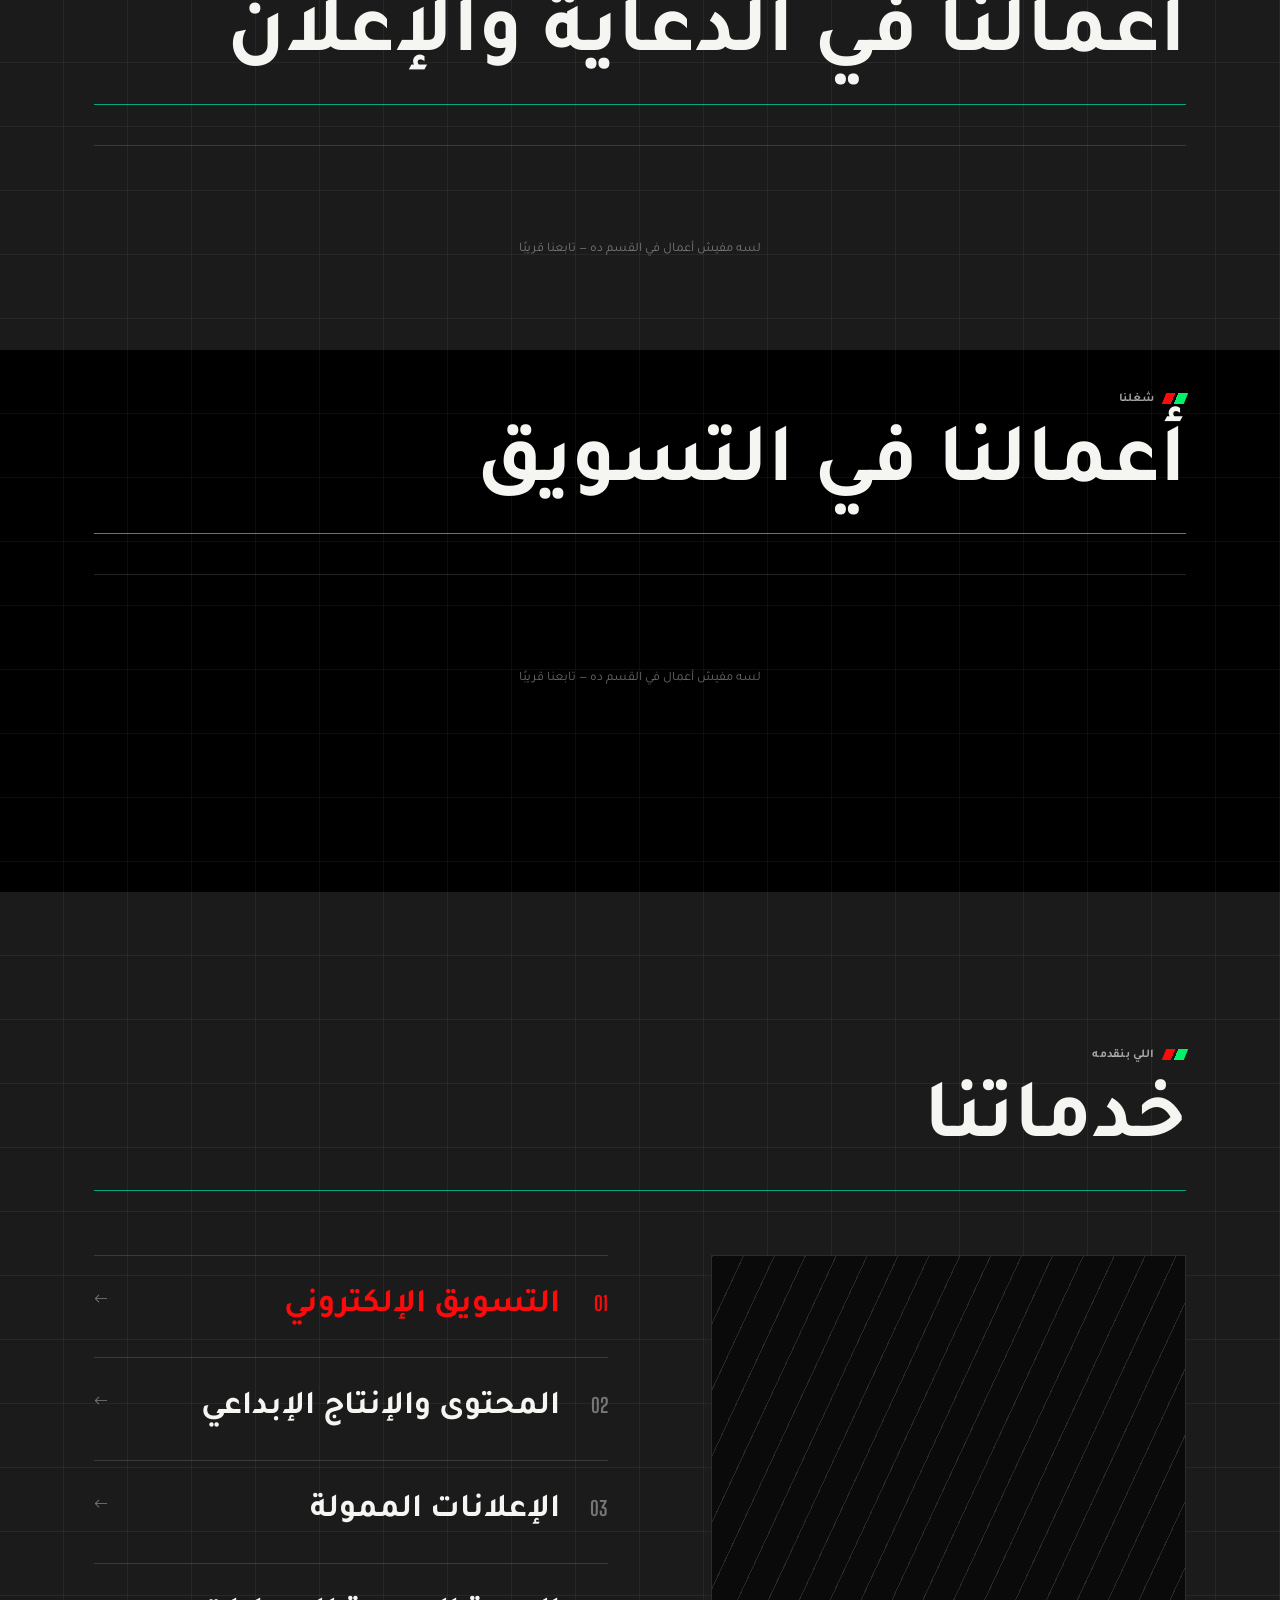
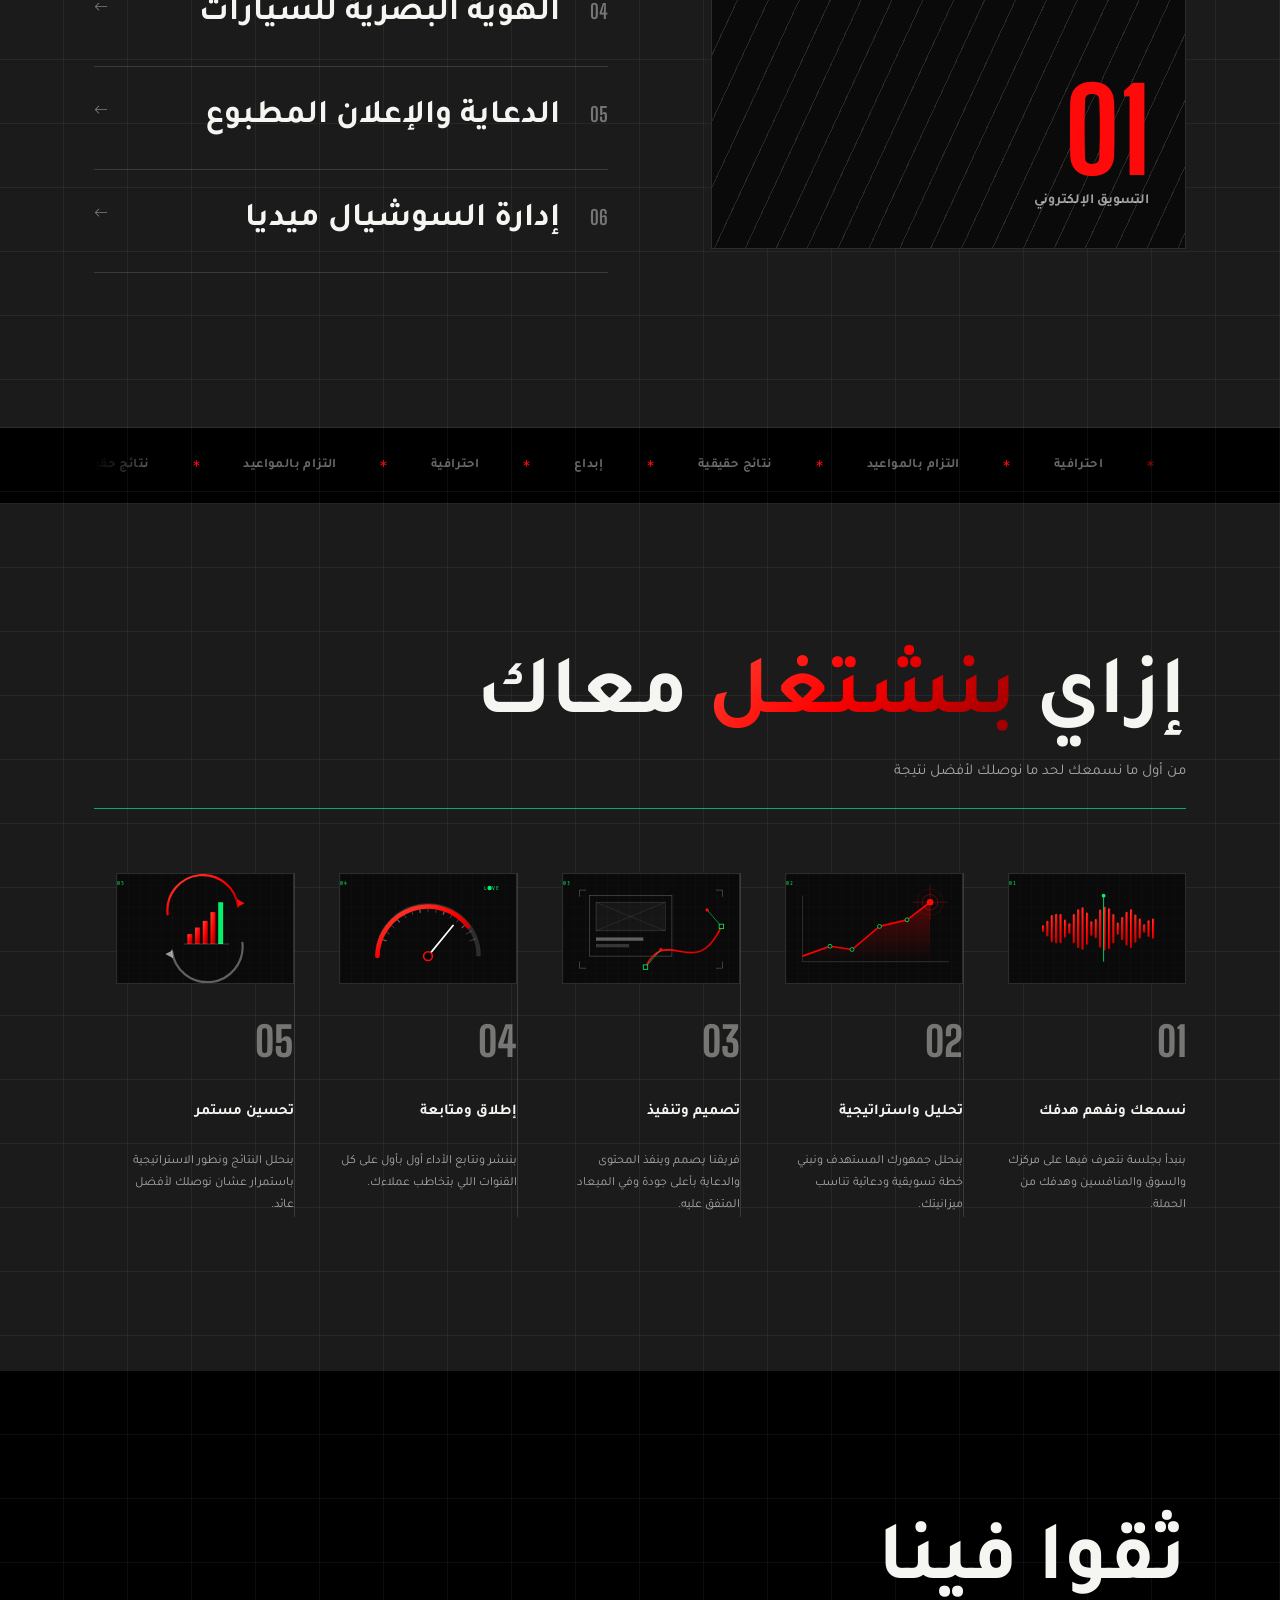
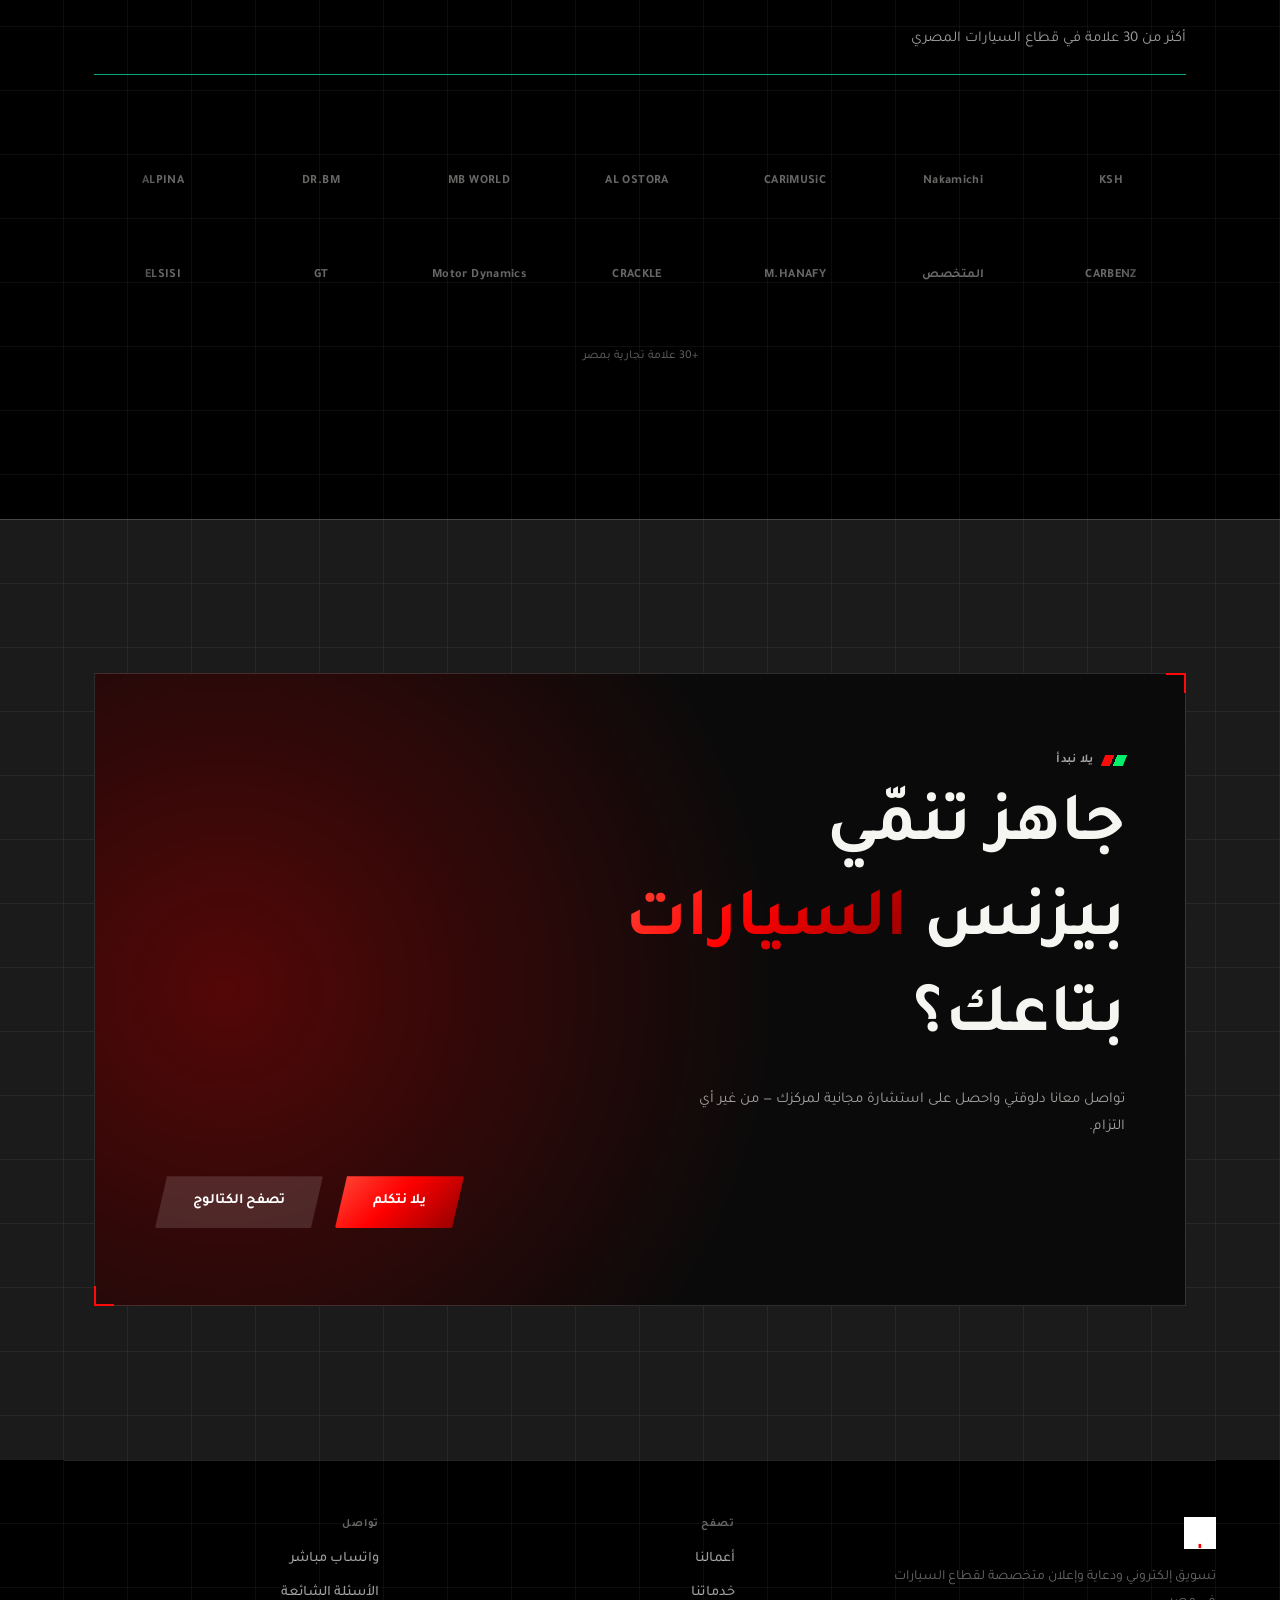
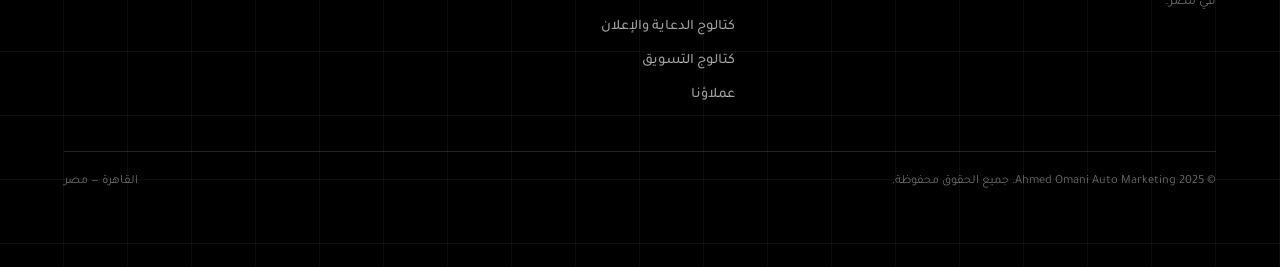
==== commit 71b8bd89: "Fix mobile hero layout, clipped Arabic text, statement, process art, logo and video cards - Mobile h" ====
--- a/index.html
+++ b/index.html
@@ -441,6 +441,12 @@
   .process-step:last-child{margin-inline-end:0}
   .process-step:first-child{border-inline-start:none;padding-inline-start:0;margin-inline-start:0}
 }
+.process-art{position:relative;width:100%;aspect-ratio:16/10;background:#0a0a0a;border:1px solid var(--line);overflow:hidden;transition:border-color .3s var(--ease)}
+.process-art svg{display:block;width:100%;height:100%}
+.process-step:focus-visible .process-art,.process-step.step-active .process-art{border-color:var(--neon)}
+@media(hover:hover){.process-step:hover .process-art{border-color:var(--neon)}}
+@media(max-width:899px){.process-step{flex-wrap:wrap}.process-art{flex:0 0 100%}}
+@media(min-width:900px){.process-art{margin-bottom:18px}}
 .process-num{font-family:var(--font-display);font-size:clamp(30px,3.2vw,44px);font-weight:800;color:var(--ink3);line-height:1;flex-shrink:0;transition:color .3s var(--ease)}
 @media(min-width:900px){.process-num{margin-bottom:18px}}
 .process-title{font-size:15px;font-weight:700;margin-bottom:8px;color:var(--ink);transition:color .3s var(--ease)}
@@ -462,8 +468,7 @@
 .vid-marquee::-webkit-scrollbar{display:none}
 .vid-marquee.dragging{cursor:grabbing;scroll-behavior:auto;user-select:none}
 .vid-grid{display:flex;gap:18px;width:max-content;padding:6px 0 8px;align-items:flex-start}
-.vid-card{flex-shrink:0;width:190px;cursor:pointer}
-.vid-grid>.vid-card:first-child{width:260px}
+.vid-card{flex-shrink:0;width:210px;cursor:pointer}
 .vid-media{position:relative;border-radius:var(--r);overflow:hidden;aspect-ratio:3/4;background:var(--p3)}
 .vid-media>img{width:100%;height:100%;object-fit:cover;display:block;transition:transform .6s cubic-bezier(.16,1,.3,1),filter .4s;filter:grayscale(.3) contrast(1.05) brightness(.9)}
 .vid-card:hover .vid-media>img{transform:scale(1.04);filter:grayscale(.05) brightness(1)}
@@ -472,8 +477,8 @@
 .vid-badge{position:absolute;top:12px;right:12px;z-index:2;display:inline-flex;align-items:center;gap:6px;background:rgba(11,11,12,.55);color:#fff;font-size:10px;font-weight:600;padding:5px 11px;border-radius:var(--rs)}
 .vid-play{position:absolute;top:50%;left:50%;transform:translate(-50%,-50%);z-index:2;width:50px;height:50px;border-radius:50%;background:transparent;border:1.5px solid rgba(255,255,255,.75);display:flex;align-items:center;justify-content:center;color:#fff;font-size:16px;transition:.25s;padding-inline-start:3px}
 .vid-card:hover .vid-play{transform:translate(-50%,-50%) scale(1.1);background:rgba(255,255,255,.14);border-color:#fff}
-.vid-title{margin-top:12px;padding:0 1px;font-size:12.5px;font-weight:500;color:var(--ink2);line-height:1.5}
-@media(max-width:640px){.vid-card{width:150px}.vid-grid>.vid-card:first-child{width:210px}.vid-play{width:42px;height:42px;font-size:14px}}
+.vid-title{margin-top:12px;padding:0 1px;font-size:13px;font-weight:500;color:var(--ink2);line-height:1.5;min-height:3em;display:-webkit-box;-webkit-line-clamp:2;-webkit-box-orient:vertical;overflow:hidden}
+@media(max-width:640px){.vid-card{width:160px}.vid-play{width:42px;height:42px;font-size:14px}}
 
 /* ══ VIDEO PLAYER MODAL ════════════════════════════ */
 .vid-ov{position:fixed;inset:0;z-index:700;background:rgba(8,7,6,.92);display:flex;flex-direction:column;align-items:center;justify-content:center;padding:16px;opacity:0;pointer-events:none;transition:opacity .25s}
@@ -705,8 +710,7 @@
     <div class="intro-statement">
       <span class="eyebrow">مش وكالة تسويق عامة</span>
       <h2 class="intro-title">
-        <span class="line-mask"><span>الأوتوموتيف</span></span>
-        <span class="line-mask stmt-chip-line"><span>هو <span class="stmt-chip" id="stmtChip"><img src="assets/logo.png" alt="" onerror="this.style.display='none'"></span> شغلنا</span></span>
+        <span class="line-mask"><span>الأوتوموتيف هو شغلنا</span></span>
         <span class="line-mask"><span>بس. مفيش <span class="r">غيره</span>.</span></span>
       </h2>
       <p class="intro-sub">من مراكز الخدمة لقطع الغيار للتوكيلات — كل خبرتنا مبنية على قطاع واحد، عشان نفهم عميلك أحسن من أي حد.</p>
@@ -866,28 +870,34 @@
       <h2 class="sec-title">إزاي <span class="hl">بنشتغل</span> معاك</h2>
       <p class="sec-sub">من أول ما نسمعك لحد ما نوصلك لأفضل نتيجة</p>
     </div>
+    <svg width="0" height="0" style="position:absolute" aria-hidden="true" focusable="false"><defs><linearGradient id="pgRed" x1="0" y1="0" x2="1" y2="1"><stop offset="0" stop-color="#ff4a3a"/><stop offset=".5" stop-color="#ff0000"/><stop offset="1" stop-color="#8f0000"/></linearGradient><linearGradient id="pgFade" x1="0" y1="0" x2="0" y2="1"><stop offset="0" stop-color="#ff0000" stop-opacity=".3"/><stop offset="1" stop-color="#ff0000" stop-opacity="0"/></linearGradient><pattern id="pgGrid" width="20" height="20" patternUnits="userSpaceOnUse"><path d="M20 0H0V20" fill="none" stroke="rgba(255,255,255,.06)"/></pattern></defs></svg>
     <div class="process-steps stagger">
       <div class="process-step fade-up" tabindex="0">
+        <div class="process-art" aria-hidden="true"><svg viewBox="0 0 320 200" preserveAspectRatio="xMidYMid slice"><rect width="320" height="200" fill="#0a0a0a"/><rect width="320" height="200" fill="url(#pgGrid)"/><text x="14" y="20" font-family="Share Tech Mono,monospace" font-size="10" letter-spacing="2" fill="#04F06A">01 · BRIEF</text><rect x="60" y="93.7" width="4" height="12.6" rx="2" fill="url(#pgRed)"/><rect x="68" y="85.7" width="4" height="28.6" rx="2" fill="url(#pgRed)"/><rect x="76" y="75.3" width="4" height="49.5" rx="2" fill="url(#pgRed)"/><rect x="84" y="73.0" width="4" height="53.9" rx="2" fill="url(#pgRed)"/><rect x="92" y="73.4" width="4" height="53.3" rx="2" fill="url(#pgRed)"/><rect x="100" y="83.5" width="4" height="33.0" rx="2" fill="url(#pgRed)"/><rect x="108" y="90.3" width="4" height="19.4" rx="2" fill="url(#pgRed)"/><rect x="116" y="73.3" width="4" height="53.3" rx="2" fill="url(#pgRed)"/><rect x="124" y="64.7" width="4" height="70.7" rx="2" fill="url(#pgRed)"/><rect x="132" y="61.2" width="4" height="77.6" rx="2" fill="url(#pgRed)"/><rect x="140" y="70.8" width="4" height="58.5" rx="2" fill="url(#pgRed)"/><rect x="148" y="86.6" width="4" height="26.7" rx="2" fill="url(#pgRed)"/><rect x="156" y="82.4" width="4" height="35.2" rx="2" fill="url(#pgRed)"/><rect x="164" y="65.0" width="4" height="69.9" rx="2" fill="url(#pgRed)"/><rect x="172" y="60.3" width="4" height="79.4" rx="2" fill="url(#pgRed)"/><rect x="180" y="62.8" width="4" height="74.5" rx="2" fill="url(#pgRed)"/><rect x="188" y="73.2" width="4" height="53.6" rx="2" fill="url(#pgRed)"/><rect x="196" y="88.8" width="4" height="22.3" rx="2" fill="url(#pgRed)"/><rect x="204" y="78.9" width="4" height="42.2" rx="2" fill="url(#pgRed)"/><rect x="212" y="69.2" width="4" height="61.7" rx="2" fill="url(#pgRed)"/><rect x="220" y="64.8" width="4" height="70.5" rx="2" fill="url(#pgRed)"/><rect x="228" y="74.3" width="4" height="51.4" rx="2" fill="url(#pgRed)"/><rect x="236" y="81.8" width="4" height="36.4" rx="2" fill="url(#pgRed)"/><rect x="244" y="92.2" width="4" height="15.5" rx="2" fill="url(#pgRed)"/><rect x="252" y="84.6" width="4" height="30.8" rx="2" fill="url(#pgRed)"/><rect x="260" y="81.6" width="4" height="36.9" rx="2" fill="url(#pgRed)"/><line x1="172" y1="40" x2="172" y2="160" stroke="#04F06A" stroke-width="1.5"/><circle cx="172" cy="40" r="3.5" fill="#04F06A"/></svg></div>
         <div class="process-num">01</div>
         <div class="process-title">نسمعك ونفهم هدفك</div>
         <div class="process-desc">بنبدأ بجلسة نتعرف فيها على مركزك والسوق والمنافسين وهدفك من الحملة.</div>
       </div>
       <div class="process-step fade-up" tabindex="0">
+        <div class="process-art" aria-hidden="true"><svg viewBox="0 0 320 200" preserveAspectRatio="xMidYMid slice"><rect width="320" height="200" fill="#0a0a0a"/><rect width="320" height="200" fill="url(#pgGrid)"/><text x="14" y="20" font-family="Share Tech Mono,monospace" font-size="10" letter-spacing="2" fill="#04F06A">02 · ANALYSIS</text><path d="M30 160H296M30 160V40" stroke="rgba(255,255,255,.25)"/><path d="M30 150L80 132L120 138L170 96L220 84L262 52" fill="none" stroke="url(#pgRed)" stroke-width="3" stroke-linejoin="round"/><path d="M30 150L80 132L120 138L170 96L220 84L262 52V160H30Z" fill="url(#pgFade)"/><circle cx="80" cy="132" r="3.5" fill="#000" stroke="#04F06A" stroke-width="1.5"/><circle cx="120" cy="138" r="3.5" fill="#000" stroke="#04F06A" stroke-width="1.5"/><circle cx="170" cy="96" r="3.5" fill="#000" stroke="#04F06A" stroke-width="1.5"/><circle cx="220" cy="84" r="3.5" fill="#000" stroke="#04F06A" stroke-width="1.5"/><circle cx="262" cy="52" r="6" fill="#ff0a0a"/><circle cx="262" cy="52" r="14" fill="none" stroke="#ff0a0a" stroke-opacity=".6"/><circle cx="262" cy="52" r="24" fill="none" stroke="#ff0a0a" stroke-opacity=".25"/><path d="M262 20V84M230 52H294" stroke="#ff0a0a" stroke-opacity=".5"/></svg></div>
         <div class="process-num">02</div>
         <div class="process-title">تحليل واستراتيجية</div>
         <div class="process-desc">بنحلل جمهورك المستهدف ونبني خطة تسويقية ودعائية تناسب ميزانيتك.</div>
       </div>
       <div class="process-step fade-up" tabindex="0">
+        <div class="process-art" aria-hidden="true"><svg viewBox="0 0 320 200" preserveAspectRatio="xMidYMid slice"><rect width="320" height="200" fill="#0a0a0a"/><rect width="320" height="200" fill="url(#pgGrid)"/><text x="14" y="20" font-family="Share Tech Mono,monospace" font-size="10" letter-spacing="2" fill="#04F06A">03 · BUILD</text><rect x="48" y="40" width="150" height="110" fill="none" stroke="rgba(255,255,255,.35)"/><rect x="60" y="52" width="126" height="52" fill="rgba(255,255,255,.05)" stroke="rgba(255,255,255,.2)"/><path d="M60 52L186 104M186 52L60 104" stroke="rgba(255,255,255,.14)"/><rect x="60" y="116" width="86" height="6" fill="rgba(255,255,255,.35)"/><rect x="60" y="128" width="60" height="6" fill="rgba(255,255,255,.18)"/><path d="M150 170C190 90 240 200 288 96" fill="none" stroke="url(#pgRed)" stroke-width="3"/><path d="M150 170L178 138M288 96L262 66" stroke="#04F06A" stroke-width="1"/><rect x="146" y="166" width="8" height="8" fill="#000" stroke="#04F06A" stroke-width="1.5"/><rect x="284" y="92" width="8" height="8" fill="#000" stroke="#04F06A" stroke-width="1.5"/><circle cx="178" cy="138" r="3" fill="#ff0a0a"/><circle cx="262" cy="66" r="3" fill="#ff0a0a"/><path d="M30 30h12M30 30v12M290 30h-12M290 30v12M30 172h12M30 172v-12M290 172h-12M290 172v-12" stroke="rgba(255,255,255,.4)"/></svg></div>
         <div class="process-num">03</div>
         <div class="process-title">تصميم وتنفيذ</div>
         <div class="process-desc">فريقنا يصمم وينفذ المحتوى والدعاية بأعلى جودة وفي الميعاد المتفق عليه.</div>
       </div>
       <div class="process-step fade-up" tabindex="0">
+        <div class="process-art" aria-hidden="true"><svg viewBox="0 0 320 200" preserveAspectRatio="xMidYMid slice"><rect width="320" height="200" fill="#0a0a0a"/><rect width="320" height="200" fill="url(#pgGrid)"/><text x="14" y="20" font-family="Share Tech Mono,monospace" font-size="10" letter-spacing="2" fill="#04F06A">04 · LAUNCH</text><line x1="73.5" y1="118.5" x2="84.8" y2="122.6" stroke="rgba(255,255,255,.4)" stroke-width="2"/><line x1="80.3" y1="104.0" x2="90.7" y2="110.0" stroke="rgba(255,255,255,.4)" stroke-width="1"/><line x1="89.5" y1="90.9" x2="98.7" y2="98.6" stroke="rgba(255,255,255,.4)" stroke-width="1"/><line x1="100.9" y1="79.5" x2="108.6" y2="88.7" stroke="rgba(255,255,255,.4)" stroke-width="2"/><line x1="114.0" y1="70.3" x2="120.0" y2="80.7" stroke="rgba(255,255,255,.4)" stroke-width="1"/><line x1="128.5" y1="63.5" x2="132.6" y2="74.8" stroke="rgba(255,255,255,.4)" stroke-width="1"/><line x1="144.0" y1="59.4" x2="146.1" y2="71.2" stroke="rgba(255,255,255,.4)" stroke-width="2"/><line x1="160.0" y1="58.0" x2="160.0" y2="70.0" stroke="rgba(255,255,255,.4)" stroke-width="1"/><line x1="176.0" y1="59.4" x2="173.9" y2="71.2" stroke="rgba(255,255,255,.4)" stroke-width="1"/><line x1="191.5" y1="63.5" x2="187.4" y2="74.8" stroke="rgba(255,255,255,.4)" stroke-width="2"/><line x1="206.0" y1="70.3" x2="200.0" y2="80.7" stroke="rgba(255,255,255,.4)" stroke-width="1"/><line x1="219.1" y1="79.5" x2="211.4" y2="88.7" stroke="rgba(255,255,255,.4)" stroke-width="1"/><line x1="230.5" y1="90.9" x2="221.3" y2="98.6" stroke="rgba(255,255,255,.4)" stroke-width="2"/><line x1="239.7" y1="104.0" x2="229.3" y2="110.0" stroke="rgba(255,255,255,.4)" stroke-width="1"/><line x1="246.5" y1="118.5" x2="235.2" y2="122.6" stroke="rgba(255,255,255,.4)" stroke-width="1"/><path d="M68 150A92 92 0 0 1 252 150" fill="none" stroke="rgba(255,255,255,.14)" stroke-width="8"/><path d="M68 150A92 92 0 0 1 233 96" fill="none" stroke="url(#pgRed)" stroke-width="8" stroke-linecap="round"/><line x1="160" y1="150" x2="205.5" y2="94.2" stroke="#fff" stroke-width="3" stroke-linecap="round"/><circle cx="160" cy="150" r="8" fill="#000" stroke="#ff0a0a" stroke-width="3"/><circle cx="272" cy="26" r="4" fill="#04F06A"/><text x="262" y="30" text-anchor="end" font-family="Share Tech Mono,monospace" font-size="10" letter-spacing="2" fill="#04F06A">LIVE</text></svg></div>
         <div class="process-num">04</div>
         <div class="process-title">إطلاق ومتابعة</div>
         <div class="process-desc">بننشر ونتابع الأداء أول بأول على كل القنوات اللي بتخاطب عملاءك.</div>
       </div>
       <div class="process-step fade-up" tabindex="0">
+        <div class="process-art" aria-hidden="true"><svg viewBox="0 0 320 200" preserveAspectRatio="xMidYMid slice"><rect width="320" height="200" fill="#0a0a0a"/><rect width="320" height="200" fill="url(#pgGrid)"/><text x="14" y="20" font-family="Share Tech Mono,monospace" font-size="10" letter-spacing="2" fill="#04F06A">05 · OPTIMIZE</text><path d="M92 74A62 62 0 0 1 220 60" fill="none" stroke="url(#pgRed)" stroke-width="4" stroke-linecap="round"/><path d="M220 60l-2 -14l14 8z" fill="#ff0a0a"/><path d="M228 126A62 62 0 0 1 100 140" fill="none" stroke="rgba(255,255,255,.35)" stroke-width="4" stroke-linecap="round"/><path d="M100 140l2 14l-14 -8z" fill="rgba(255,255,255,.6)"/><rect x="128" y="110" width="9" height="18" fill="url(#pgRed)"/><rect x="142" y="98" width="9" height="30" fill="url(#pgRed)"/><rect x="156" y="86" width="9" height="42" fill="url(#pgRed)"/><rect x="170" y="70" width="9" height="58" fill="url(#pgRed)"/><rect x="184" y="52" width="9" height="76" fill="#04F06A"/><line x1="122" y1="128" x2="204" y2="128" stroke="rgba(255,255,255,.4)"/></svg></div>
         <div class="process-num">05</div>
         <div class="process-title">تحسين مستمر</div>
         <div class="process-desc">بنحلل النتائج ونطور الاستراتيجية باستمرار عشان نوصلك لأفضل عائد.</div>
@@ -1255,7 +1265,7 @@
   var media=document.getElementById('heroMedia');
   var bg=document.getElementById('heroBg');
   var target=document.querySelector('#home .hero-inner');
-  if(!pin||!target||window.matchMedia('(prefers-reduced-motion: reduce)').matches)return;
+  if(!pin||!target||window.matchMedia('(prefers-reduced-motion: reduce)').matches||window.matchMedia('(max-width:640px)').matches)return;
   var ticking=false,listening=false;
   function onScroll(){
     if(ticking)return;
@@ -1293,6 +1303,37 @@
 // devices) handles desktop; this covers touch/tap, since a tapped element
 // on a touchscreen doesn't reliably get an equivalent hover/dim effect.
 // hero HUD: a running "REC" clock that counts the time the visitor has been on the page
+// Logos: recolour the dark artwork to white while keeping its red mark. Works on any
+// logo the CMS sets (canvas read of a same-origin/CORS image); if the browser refuses
+// pixel access it falls back to a plain white CSS filter.
+function whitenLogo(im){
+  function run(){
+    var src=im.getAttribute('src')||'';
+    if(!src||src.indexOf('data:')===0||im.dataset.whiteFor===src)return;
+    var i2=new Image();i2.crossOrigin='anonymous';
+    i2.onload=function(){
+      try{
+        var w=Math.min(900,i2.naturalWidth),h=Math.round(i2.naturalHeight*w/i2.naturalWidth);
+        var c=document.createElement('canvas');c.width=w;c.height=h;
+        var x=c.getContext('2d');x.drawImage(i2,0,0,w,h);
+        var d=x.getImageData(0,0,w,h),a=d.data;
+        for(var i=0;i<a.length;i+=4){
+          if(a[i+3]<8)continue;
+          var r=a[i],g=a[i+1],b=a[i+2];
+          if(!(r>110&&r>g*1.5&&r>b*1.5)){a[i]=255;a[i+1]=255;a[i+2]=255}
+        }
+        x.putImageData(d,0,0);
+        im.dataset.whiteFor=src;
+        im.src=c.toDataURL('image/png');
+      }catch(e){im.style.filter='brightness(0) invert(1)'}
+    };
+    i2.onerror=function(){im.style.filter='brightness(0) invert(1)'};
+    i2.src=src;
+  }
+  run();
+  if(window.MutationObserver)new MutationObserver(run).observe(im,{attributes:true,attributeFilter:['src']});
+}
+function initWhiteLogos(){['navLogoImg','ftLogoImg'].forEach(function(id){var im=document.getElementById(id);if(im)whitenLogo(im)})}
 function initHudClock(){
   var el=document.getElementById('hudRec');
   if(!el)return;
@@ -1338,6 +1379,7 @@
   initHeroParallax();
   initProcessTap();
   initHudClock();
+  initWhiteLogos();
   alternateTones();
 });
 </script>
@@ -1900,7 +1942,7 @@
         +'<span class="vid-badge"><i class="bi '+p.icon+'"></i> '+p.label+'</span>'
         +'<span class="vid-play"><i class="bi bi-play-fill"></i></span>'
       +'</div>'
-      +(v.title?'<div class="vid-title">'+esc(v.title)+'</div>':'')
+      +'<div class="vid-title">'+esc(v.title||'')+'</div>'
     +'</div>');
   });
   if(!cards.length){sec.style.display='none';return}
--- a/racing.css
+++ b/racing.css
@@ -185,3 +185,24 @@
 
 /* the CTA headline now lives inside a panel, so it needs a smaller scale */
 .cta-band-title{font-size:clamp(32px,5.4vw,76px)!important;max-width:none!important}
+
+/* Arabic never takes letter-spacing (it breaks the joins and makes words
+   run together); the display headings had negative tracking */
+.sec-title,.intro-title,.cta-band-title,.hero h1,.hero-text-blocks h2,.hero-text-blocks h3,
+.service-title,.work-title,.process-title,.cs-client,.ba-name,.proj-modal-title{letter-spacing:0!important}
+/* mask lines that clip glyphs above/below the line box: give them room */
+.line-mask{padding-block:.36em;margin-block:-.36em}
+
+/* mobile hero: a normal-flow block instead of a pinned 100svh stage, so the
+   text panel, HUD labels and stats can never stack on top of the nav */
+@media(max-width:640px){
+  .hero-pin{height:auto!important}
+  .hero{position:relative!important;height:auto!important;min-height:100svh;justify-content:flex-start!important;padding:124px var(--pad) 44px!important}
+  .hud{inset:78px 10px 10px}
+  .hud span{top:12px}
+  .stats-bar{margin-top:24px}
+  .hero-inner{margin:0!important}
+}
+
+/* section subtitle stays on the same (start) edge as its title now that the head is full width */
+section .sec-head .sec-sub{margin-inline:0 auto!important}
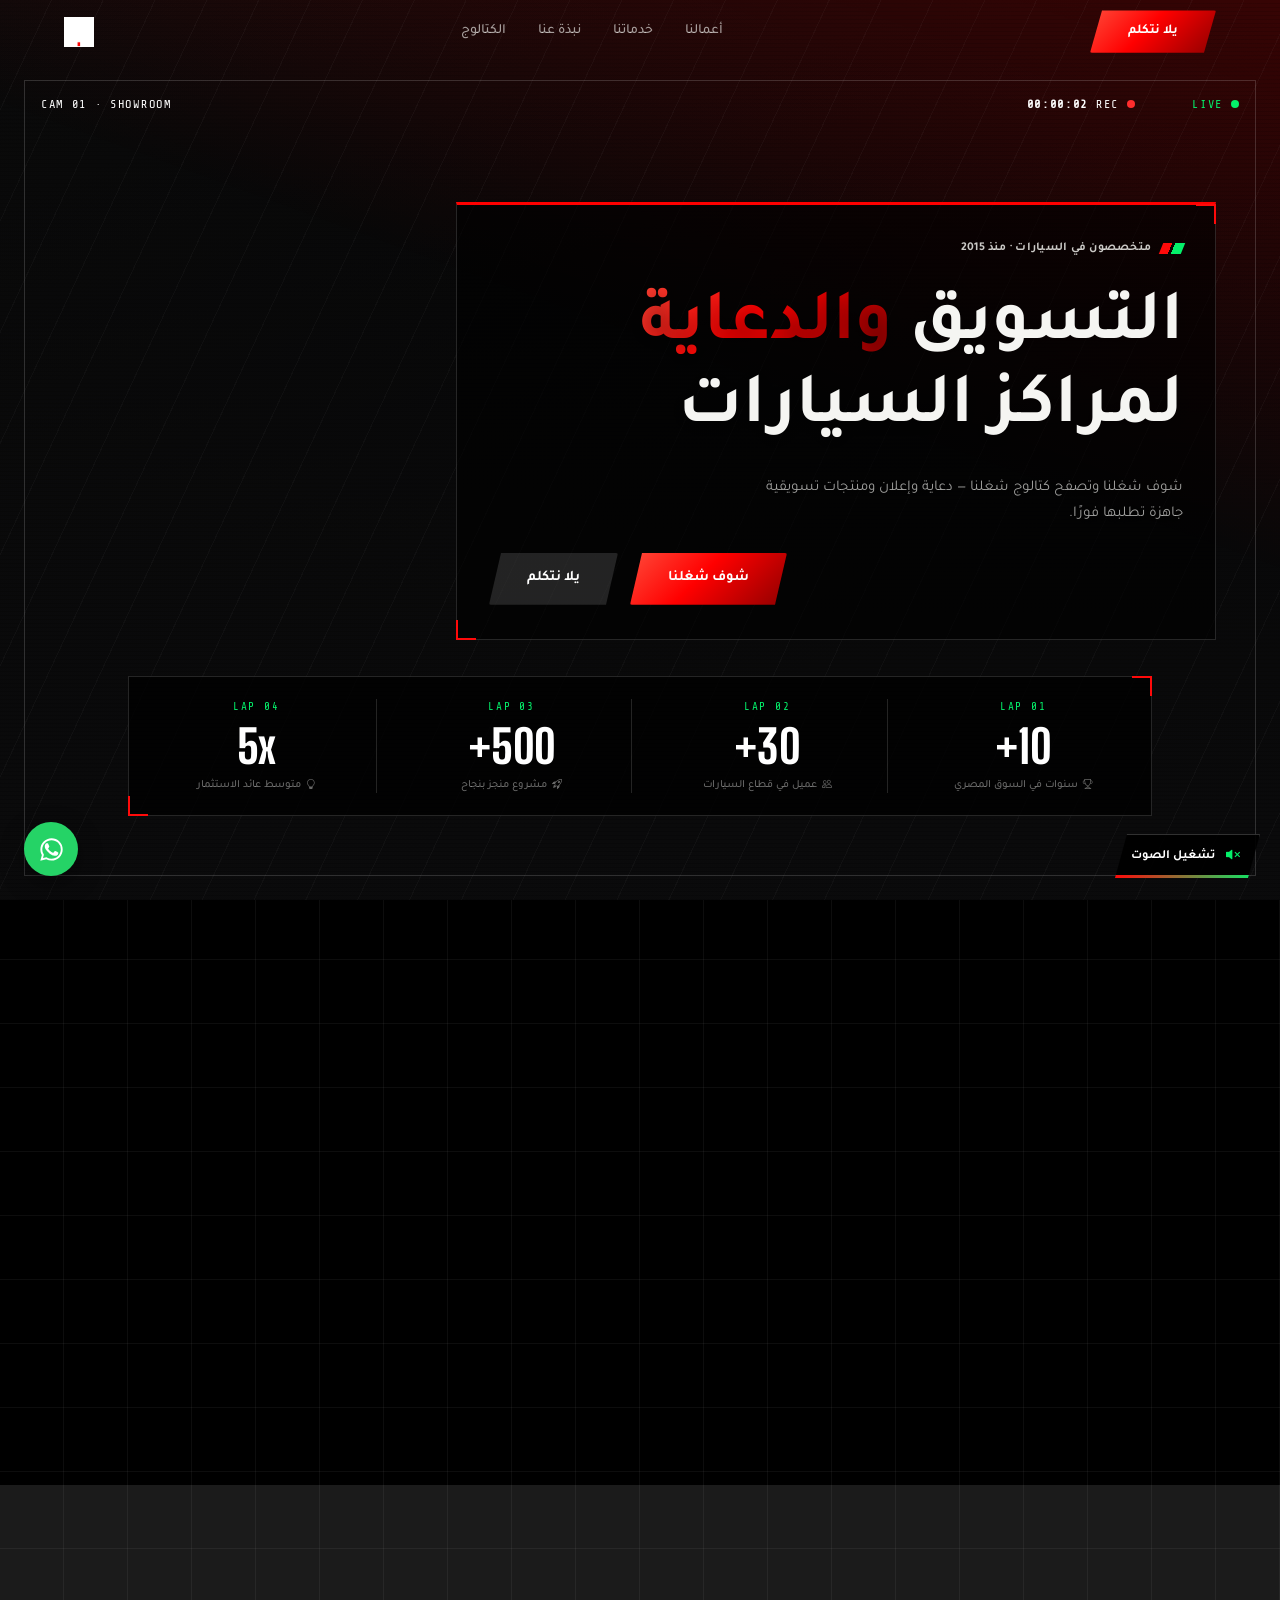
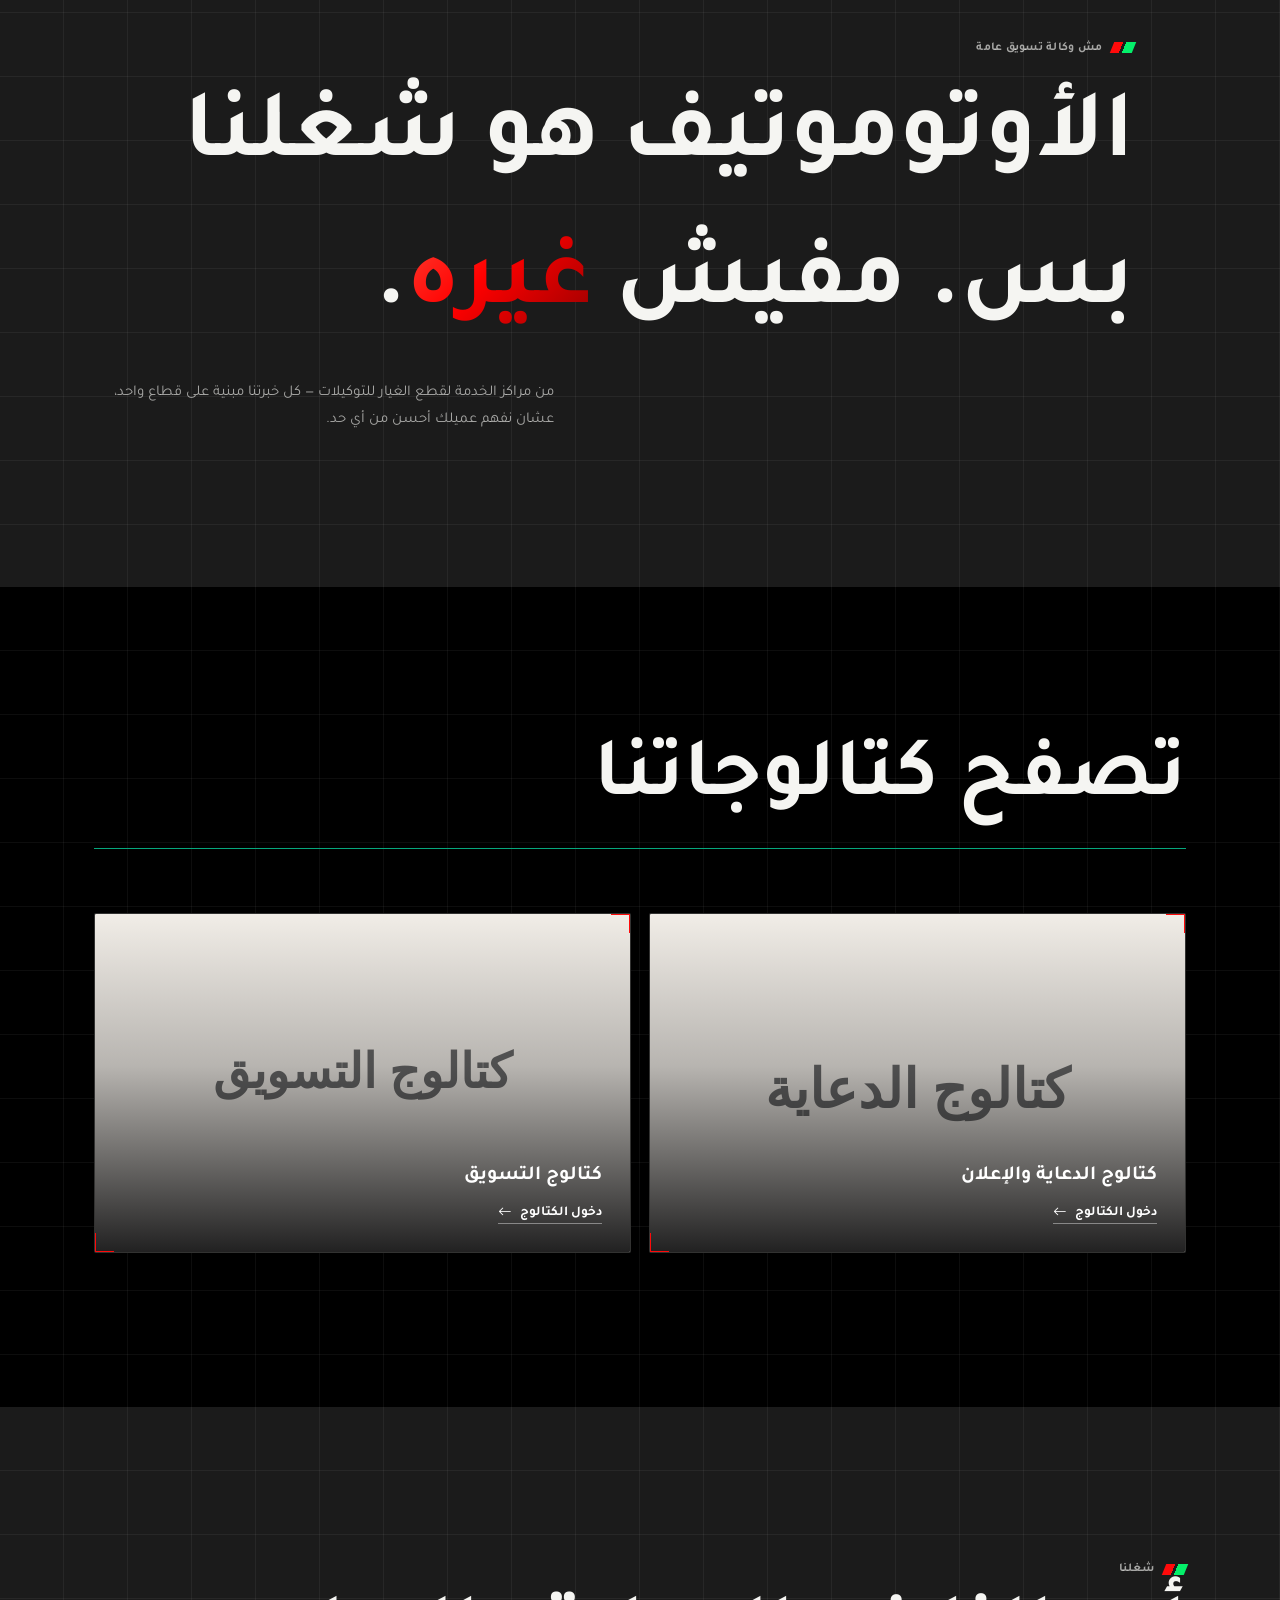
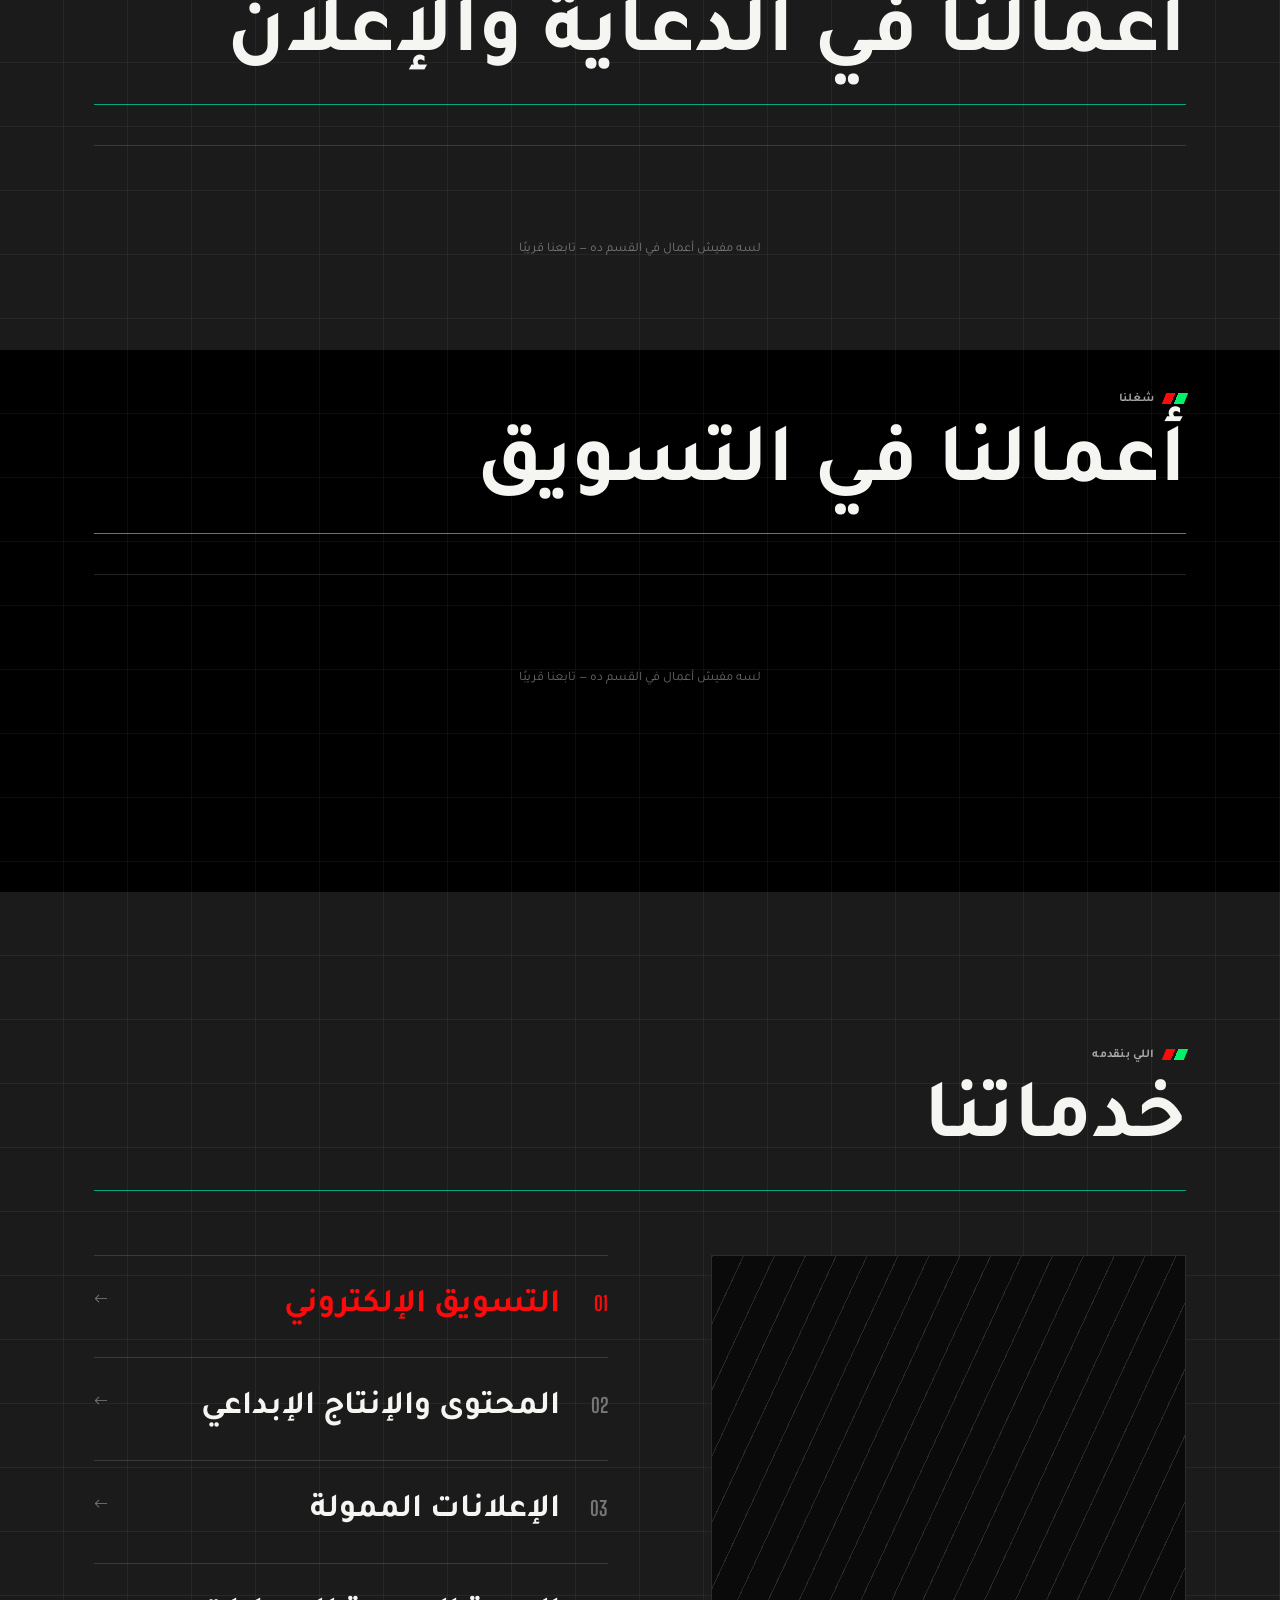
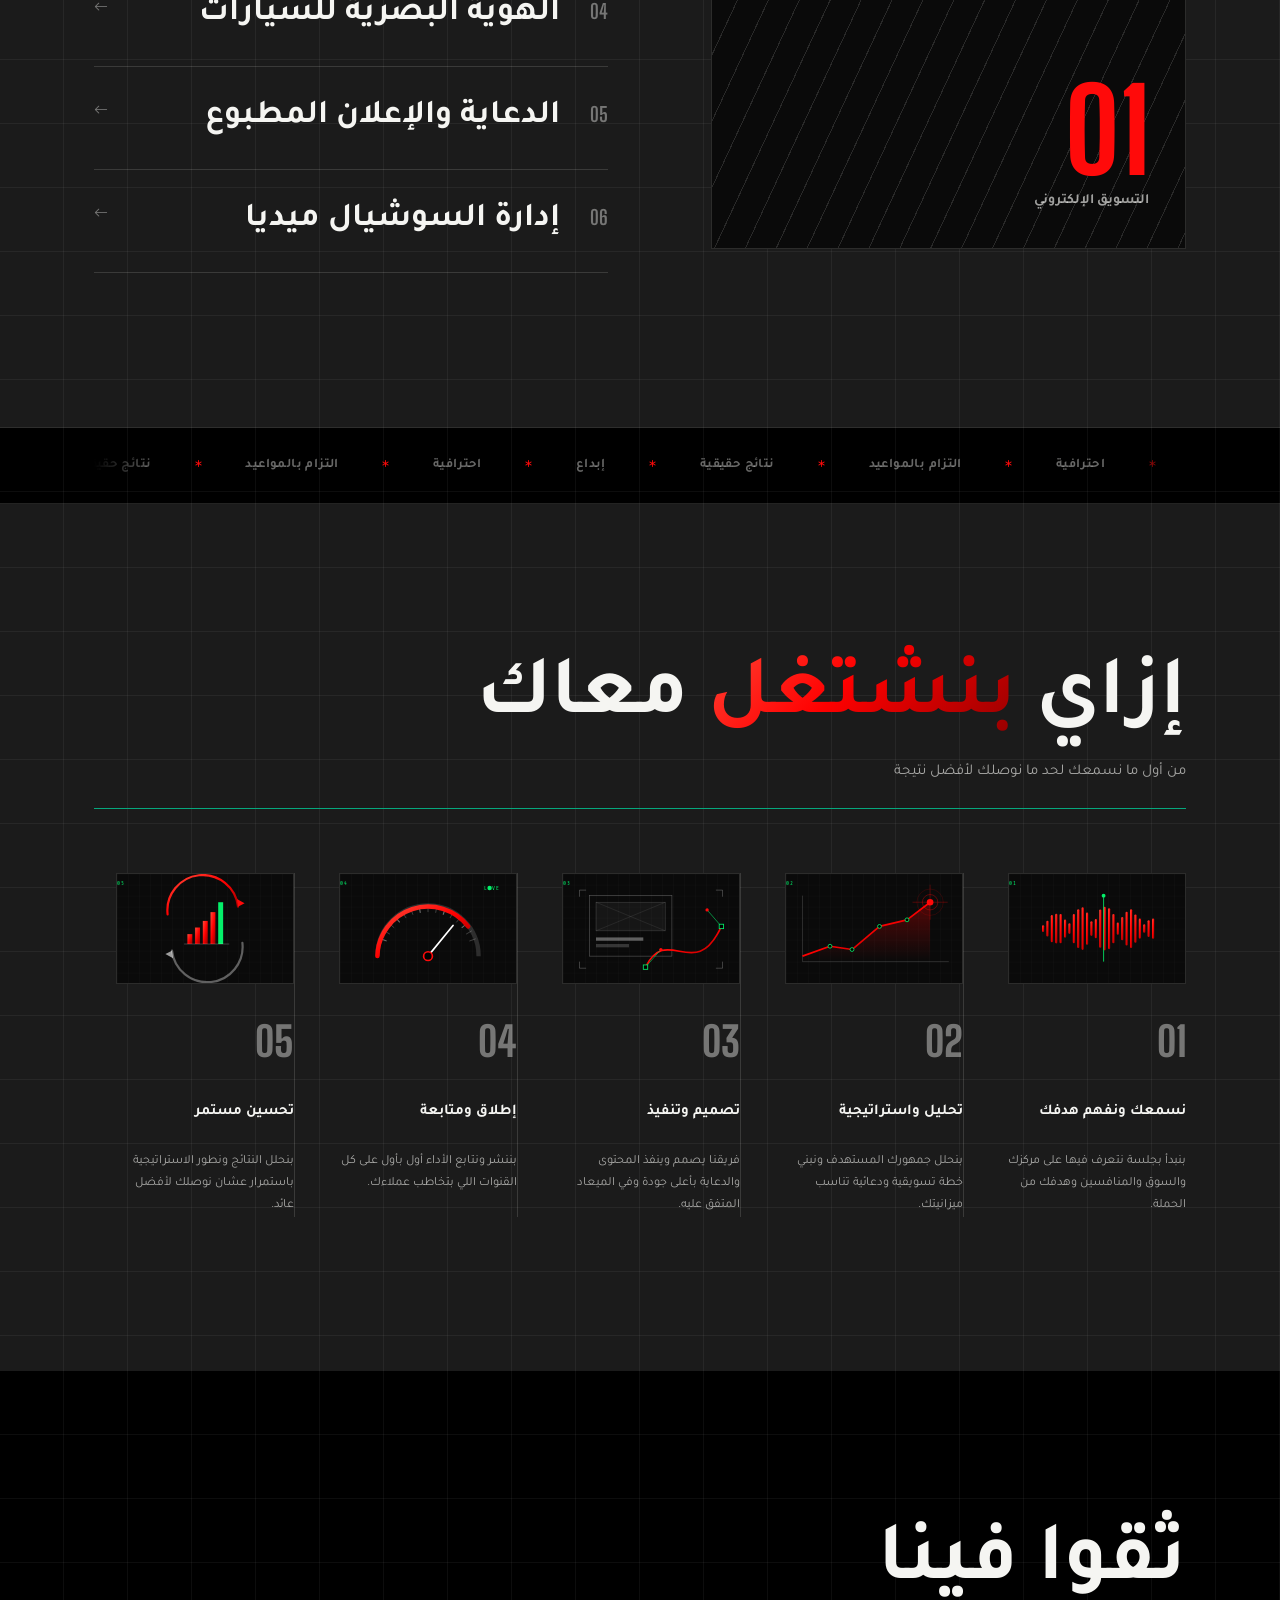
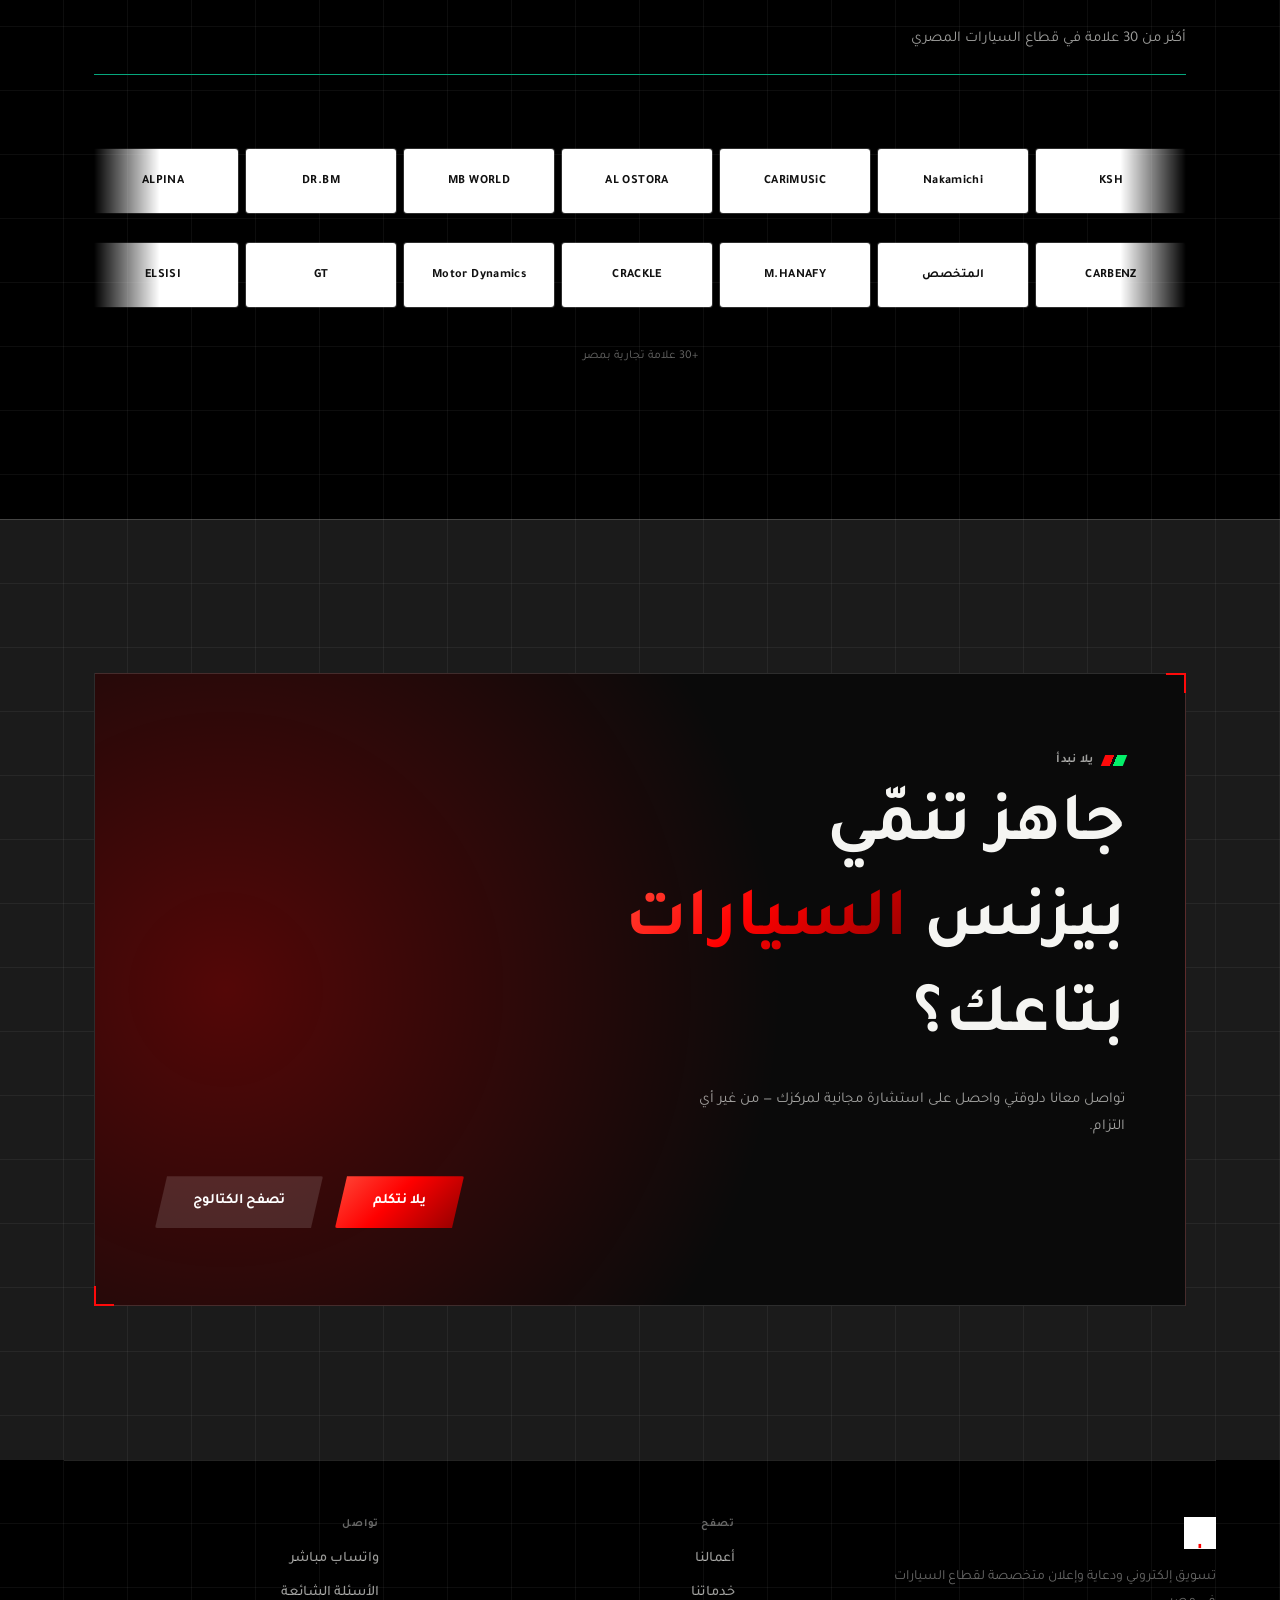
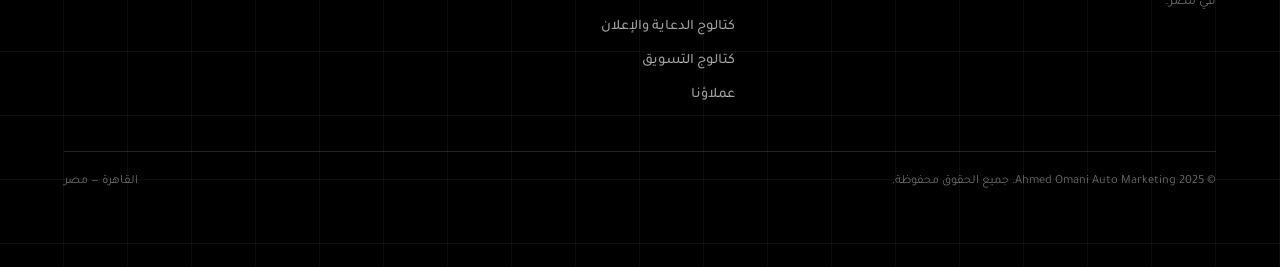
==== commit 7deac840: "Client logos on white tiles; admin panel in Telemetry skin with FX switches, updated colour defaults" ====
--- a/index.html
+++ b/index.html
@@ -1303,37 +1303,6 @@
 // devices) handles desktop; this covers touch/tap, since a tapped element
 // on a touchscreen doesn't reliably get an equivalent hover/dim effect.
 // hero HUD: a running "REC" clock that counts the time the visitor has been on the page
-// Logos: recolour the dark artwork to white while keeping its red mark. Works on any
-// logo the CMS sets (canvas read of a same-origin/CORS image); if the browser refuses
-// pixel access it falls back to a plain white CSS filter.
-function whitenLogo(im){
-  function run(){
-    var src=im.getAttribute('src')||'';
-    if(!src||src.indexOf('data:')===0||im.dataset.whiteFor===src)return;
-    var i2=new Image();i2.crossOrigin='anonymous';
-    i2.onload=function(){
-      try{
-        var w=Math.min(900,i2.naturalWidth),h=Math.round(i2.naturalHeight*w/i2.naturalWidth);
-        var c=document.createElement('canvas');c.width=w;c.height=h;
-        var x=c.getContext('2d');x.drawImage(i2,0,0,w,h);
-        var d=x.getImageData(0,0,w,h),a=d.data;
-        for(var i=0;i<a.length;i+=4){
-          if(a[i+3]<8)continue;
-          var r=a[i],g=a[i+1],b=a[i+2];
-          if(!(r>110&&r>g*1.5&&r>b*1.5)){a[i]=255;a[i+1]=255;a[i+2]=255}
-        }
-        x.putImageData(d,0,0);
-        im.dataset.whiteFor=src;
-        im.src=c.toDataURL('image/png');
-      }catch(e){im.style.filter='brightness(0) invert(1)'}
-    };
-    i2.onerror=function(){im.style.filter='brightness(0) invert(1)'};
-    i2.src=src;
-  }
-  run();
-  if(window.MutationObserver)new MutationObserver(run).observe(im,{attributes:true,attributeFilter:['src']});
-}
-function initWhiteLogos(){['navLogoImg','ftLogoImg'].forEach(function(id){var im=document.getElementById(id);if(im)whitenLogo(im)})}
 function initHudClock(){
   var el=document.getElementById('hudRec');
   if(!el)return;
@@ -1379,7 +1348,7 @@
   initHeroParallax();
   initProcessTap();
   initHudClock();
-  initWhiteLogos();
+  
   alternateTones();
 });
 </script>
@@ -1465,6 +1434,10 @@
       el.style.setProperty('--red-rgb',a);
       el.style.setProperty('--red','rgb('+a+')');
       el.style.setProperty('--red-soft','rgba('+a+',.1)');
+      // the telemetry theme paints buttons/brackets with a gradient, so derive it from the chosen accent
+      var ar=a.split(',').map(Number);
+      el.style.setProperty('--race-red','rgb('+a+')');
+      el.style.setProperty('--rg','linear-gradient(135deg,rgb('+ar.map(function(n){return Math.min(255,Math.round(n+(255-n)*.28))}).join(',')+') 0%,rgb('+a+') 45%,rgb('+ar.map(function(n){return Math.round(n*.55)}).join(',')+') 100%)');
     }
   }
   if(c.card)el.style.setProperty('--card-bg',c.card);
@@ -1519,9 +1492,10 @@
 }
 
 function applyPageTexts(t){
-  function set(id,val){if(val&&val.trim()){var el=document.getElementById(id);if(el)el.innerHTML=val.replace(/\n/g,'<br>');}}
+  function set(id,val){if(val&&val.trim()){var el=document.getElementById(id);if(el)el.innerHTML=val.replace(/\u0640/g,'').replace(/\n/g,'<br>');}}
   set('portTitle',t.port_title);
   set('clTitle',t.cl_title);set('clSub',t.cl_sub);
+  if(window.RaceFX)window.RaceFX.set(t);
 }
 
 function safeTrackId(id){return id&&/^[A-Za-z0-9_-]{1,64}$/.test(id)?id:null}
--- a/racing.css
+++ b/racing.css
@@ -206,3 +206,88 @@
 
 /* section subtitle stays on the same (start) edge as its title now that the head is full width */
 section .sec-head .sec-sub{margin-inline:0 auto!important}
+
+/* ══ CATALOG PAGES (catalog.html / catalog-marketing.html) ═══════════════
+   Same telemetry language as the homepage: a mono "readout" tag over the
+   title, teal rule under the filter, product cards as numbered spec sheets
+   with red brackets, slanted gradient add-to-cart buttons. */
+.cat-header{position:relative}
+.cat-header h1{letter-spacing:0!important}
+.cat-header-inner::before{
+  content:'CATALOG // SELECT & SEND';display:flex;align-items:center;justify-content:flex-end;gap:12px;
+  margin-bottom:16px;font-family:var(--mono);font-size:12px;letter-spacing:.16em;color:var(--neon);direction:ltr;
+}
+.cat-header p{max-width:52ch}
+.cat-filter{border-bottom:1px solid var(--teal)!important}
+.cf-btn{font-size:13.5px!important}
+.cf-btn::after{background:var(--rg)!important;height:3px!important}
+
+/* section titles read like a spec-sheet header */
+.bs-sec-title{border-bottom:1px solid rgba(255,255,255,.14);padding-bottom:14px;font-size:18px!important}
+.bs-sec-title i{color:var(--race-red)!important}
+.bs-sec{border-bottom:0!important;padding-bottom:12px!important}
+
+/* promo banners: bracketed frames with a PROMO tag */
+.promo-banner{border:1px solid rgba(255,255,255,.14)!important;border-radius:0!important}
+.promo-banners.show .promo-banner::before,.promo-banners.show .promo-banner::after{
+  content:'';position:absolute;width:18px;height:18px;border:2px solid var(--race-red);pointer-events:none;z-index:3;
+}
+.promo-banners.show .promo-banner::before{top:-1px;right:-1px;border-left:0;border-bottom:0}
+.promo-banners.show .promo-banner::after{bottom:-1px;left:-1px;border-right:0;border-top:0}
+.promo-banner.text-only{background:radial-gradient(circle at 12% 50%,rgba(255,0,0,.35),transparent 60%),var(--p2)!important}
+
+/* product cards: numbered spec sheets */
+.prod-grid{counter-reset:pc}
+.prod-card{counter-increment:pc;background:var(--p2)!important;border:1px solid rgba(255,255,255,.14)!important;border-radius:0!important}
+.prod-card::before,.prod-card::after{
+  content:'';position:absolute;width:18px;height:18px;border:2px solid var(--race-red);pointer-events:none;z-index:4;
+}
+.prod-card::before{top:-1px;right:-1px;border-left:0;border-bottom:0}
+.prod-card::after{bottom:-1px;left:-1px;border-right:0;border-top:0}
+.prod-card:hover{border-color:rgba(255,255,255,.34)!important;transform:translateY(-4px)}
+.pc-media{background:var(--p3)!important;border-bottom:1px solid rgba(255,255,255,.14)}
+.pc-body::before{
+  content:'ITEM ' counter(pc,decimal-leading-zero);display:block;margin-bottom:8px;
+  font-family:var(--mono);font-size:11px;letter-spacing:.16em;color:var(--neon);direction:ltr;text-align:right;
+}
+.pc-chips{inset-block-start:auto!important;bottom:10px}
+.pc-chip{border-radius:0!important;background:rgba(0,0,0,.85)!important}
+.pc-chip-hot{background:var(--rg)!important}
+.pc-body{padding:16px 18px 18px!important}
+.pc-title{font-size:15.5px!important}
+.pc-foot{flex-direction:column;align-items:stretch!important;gap:12px;border-top:1px dashed rgba(255,255,255,.18);padding-top:14px}
+.pc-price-wrap{justify-content:space-between}
+.pc-price{font-family:var(--mono);font-size:19px!important;letter-spacing:.04em;color:#fff!important}
+.pc-price.ask{font-family:inherit;font-size:13px!important;letter-spacing:0;color:rgba(255,255,255,.6)!important}
+.pc-bar{display:none}
+.add-btn{
+  width:100%;padding:12px 16px!important;border-radius:0!important;background:var(--rg)!important;color:#fff!important;
+  clip-path:polygon(10px 0,100% 0,calc(100% - 10px) 100%,0 100%);font-size:13px!important;
+}
+.add-btn:hover{filter:brightness(1.12)}
+.qty-ctrl{justify-content:center;background:rgba(255,255,255,.08)!important;border-radius:0!important;padding:2px}
+.qty-ctrl button{border-radius:0!important}
+.prod-card.in-cart{border-color:var(--race-red)!important}
+
+/* cart: drawer + floating button keep the same edges and slanted CTA */
+.cart-drawer{background:var(--p1)!important;border-right:1px solid var(--teal)!important}
+.cart-head{border-bottom:1px solid var(--teal)!important}
+.cart-btn,.nav-home{border-radius:0!important}
+.cart-count{background:var(--rg)!important;font-family:var(--mono)}
+.cart-float{border-radius:0!important;background:var(--rg)!important;clip-path:polygon(12px 0,100% 0,calc(100% - 12px) 100%,0 100%);padding-inline:32px!important}
+.cart-float .cart-count{background:#fff!important;color:var(--red)}
+.wa-send{border-radius:0!important;clip-path:polygon(10px 0,100% 0,calc(100% - 10px) 100%,0 100%)}
+.cart-total-val{font-family:var(--mono)}
+.cat-empty{font-family:var(--mono);letter-spacing:.04em}
+@media(max-width:600px){
+  .cat-header-inner::before{font-size:11px}
+  .pc-body{padding:12px!important}
+  .pc-title{font-size:14px!important}
+  .pc-price{font-size:16px!important}
+}
+
+/* client logos: every logo sits on a white tile so dark/coloured artwork stays readable on black */
+.cl-item{background:#fff!important;border-radius:3px;box-shadow:0 0 0 1px rgba(255,255,255,.18)}
+.cl-item img{opacity:1!important}
+.cl-item .cl-name,.cl-item:hover .cl-name{color:#111!important}
+.cl-item:hover{box-shadow:0 0 0 1px var(--race-red)}
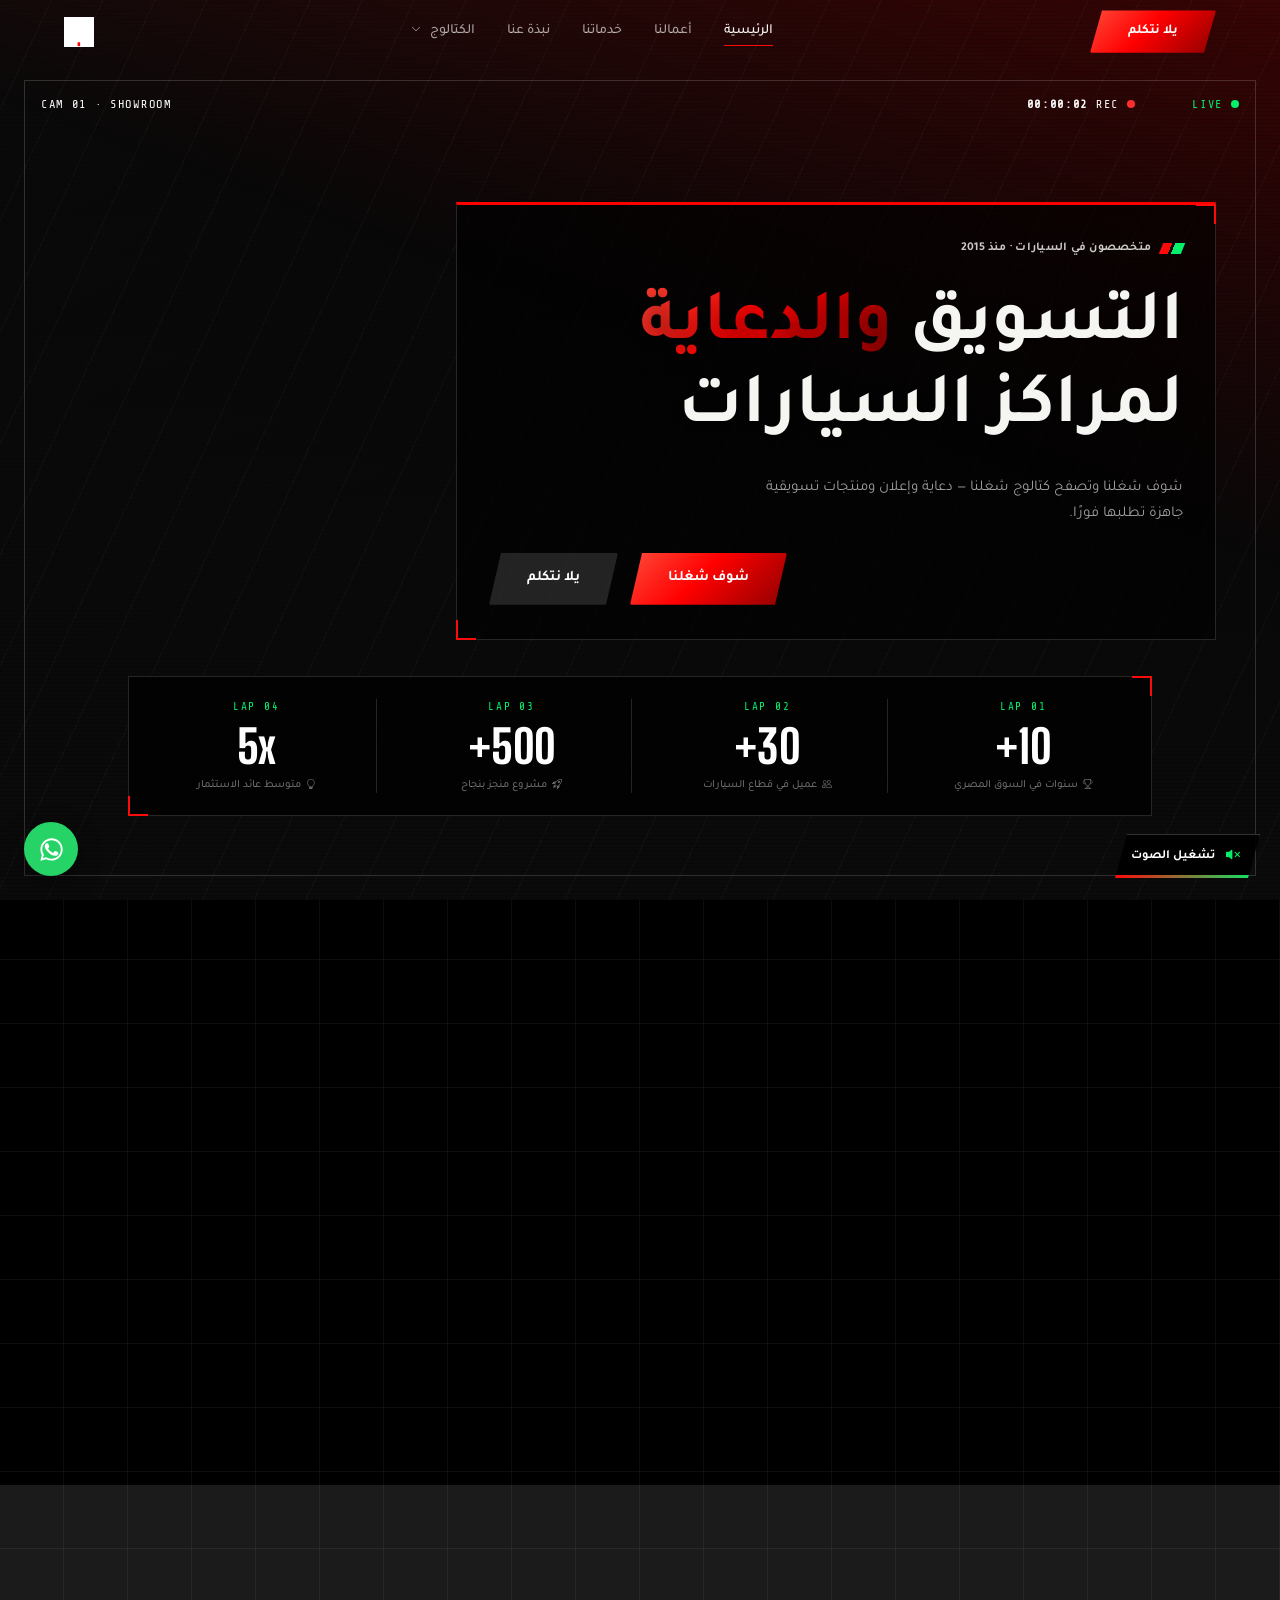
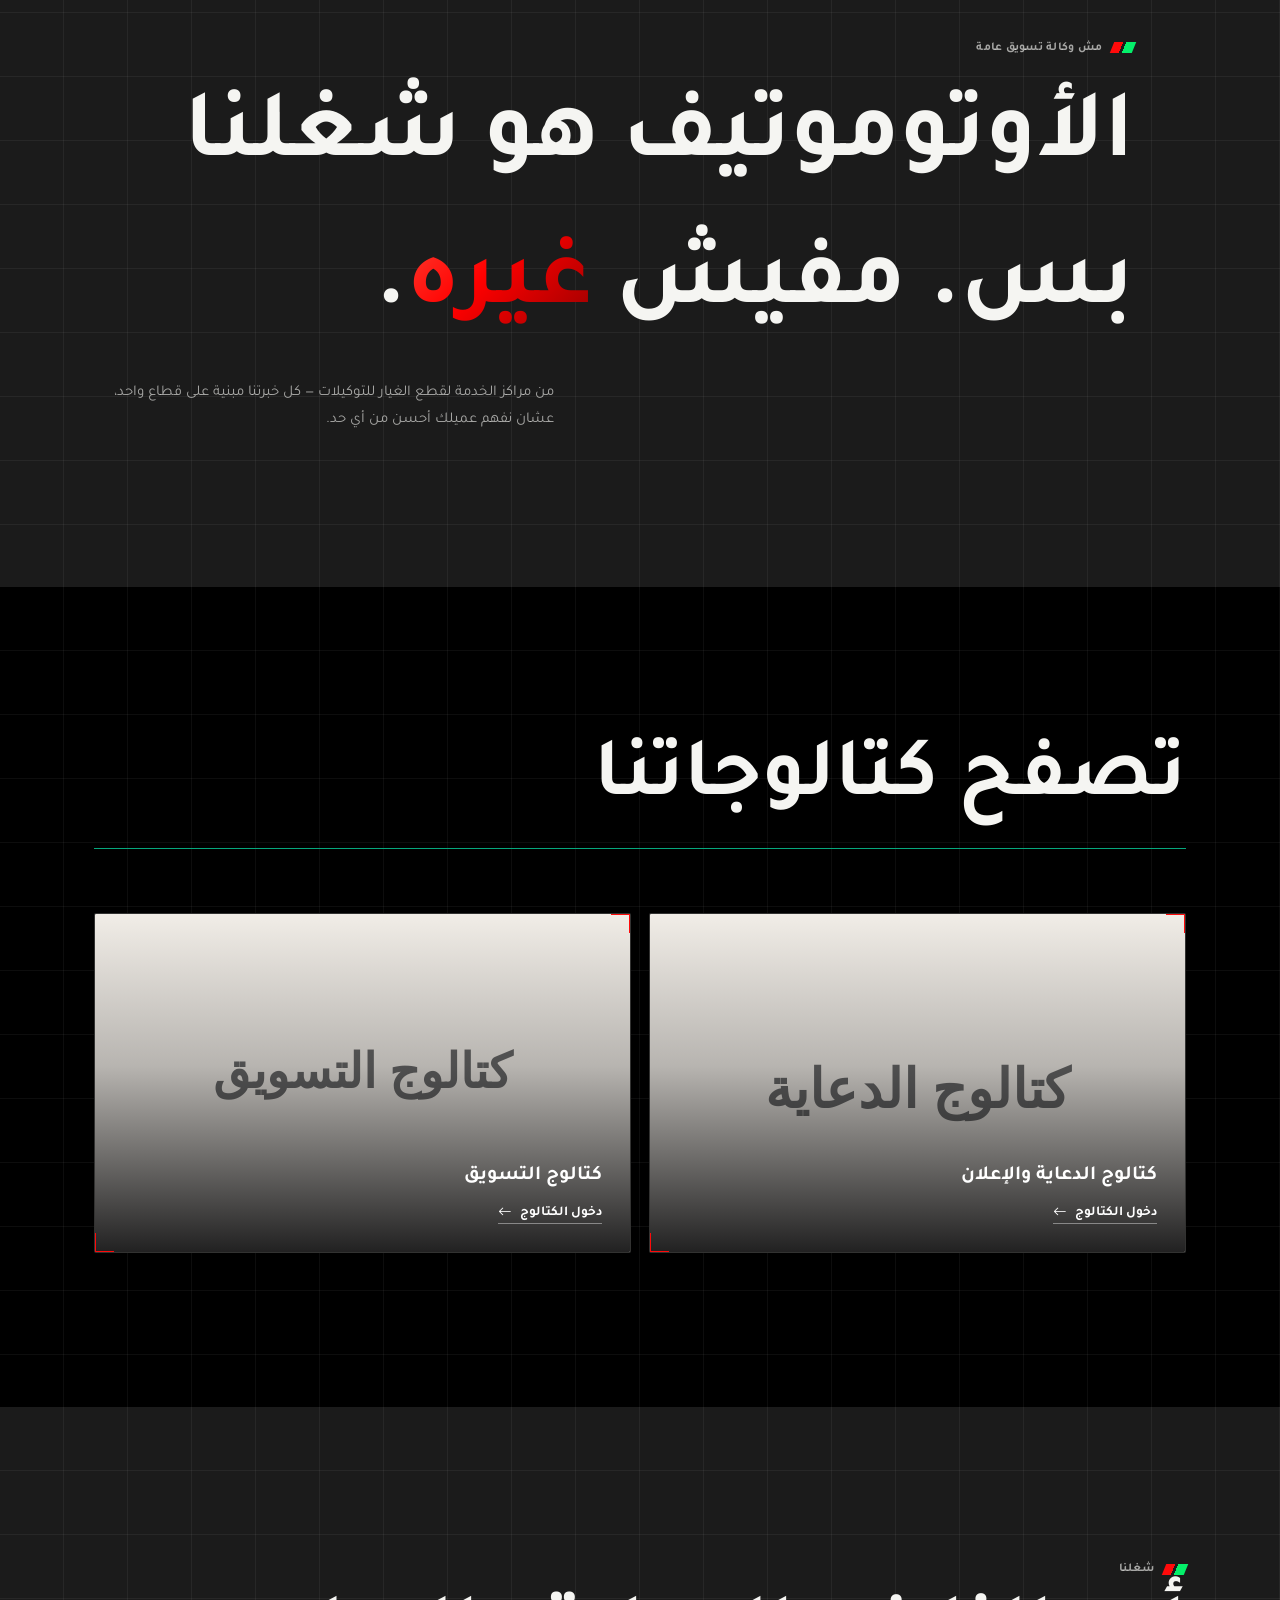
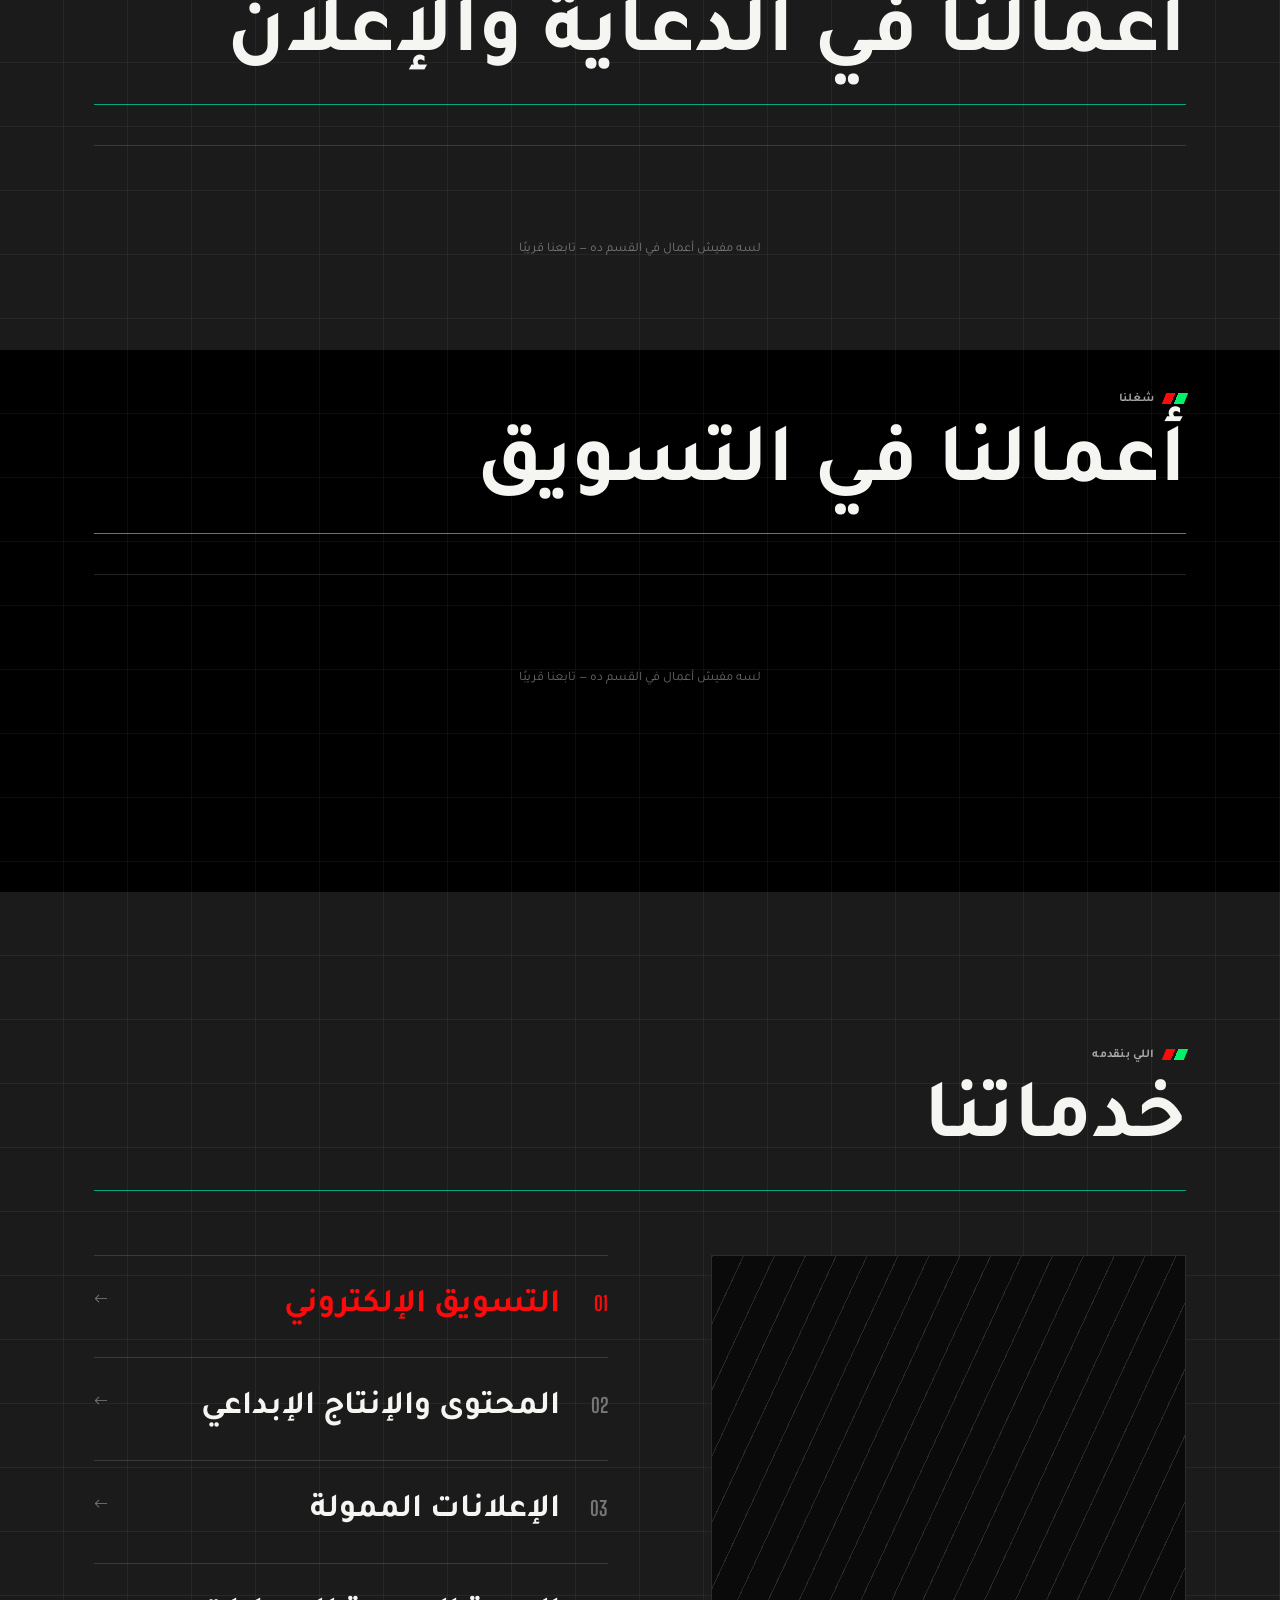
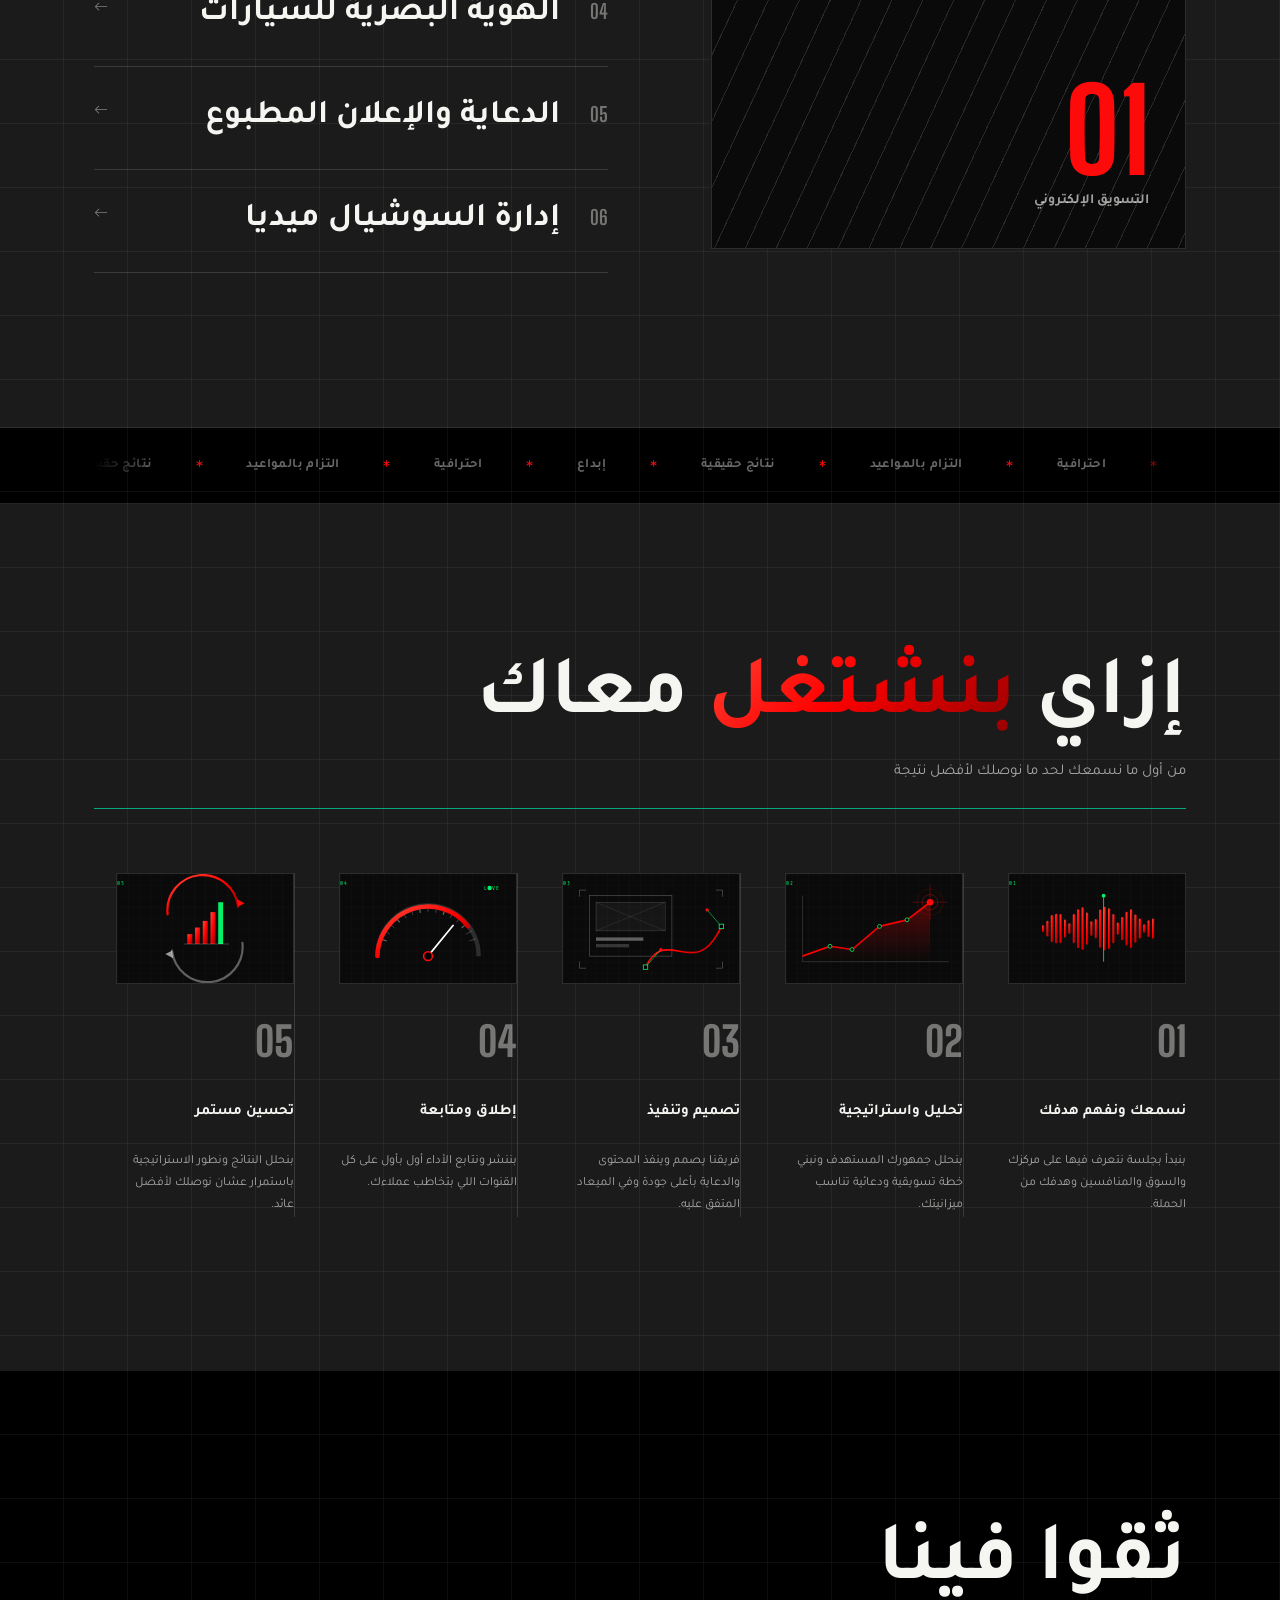
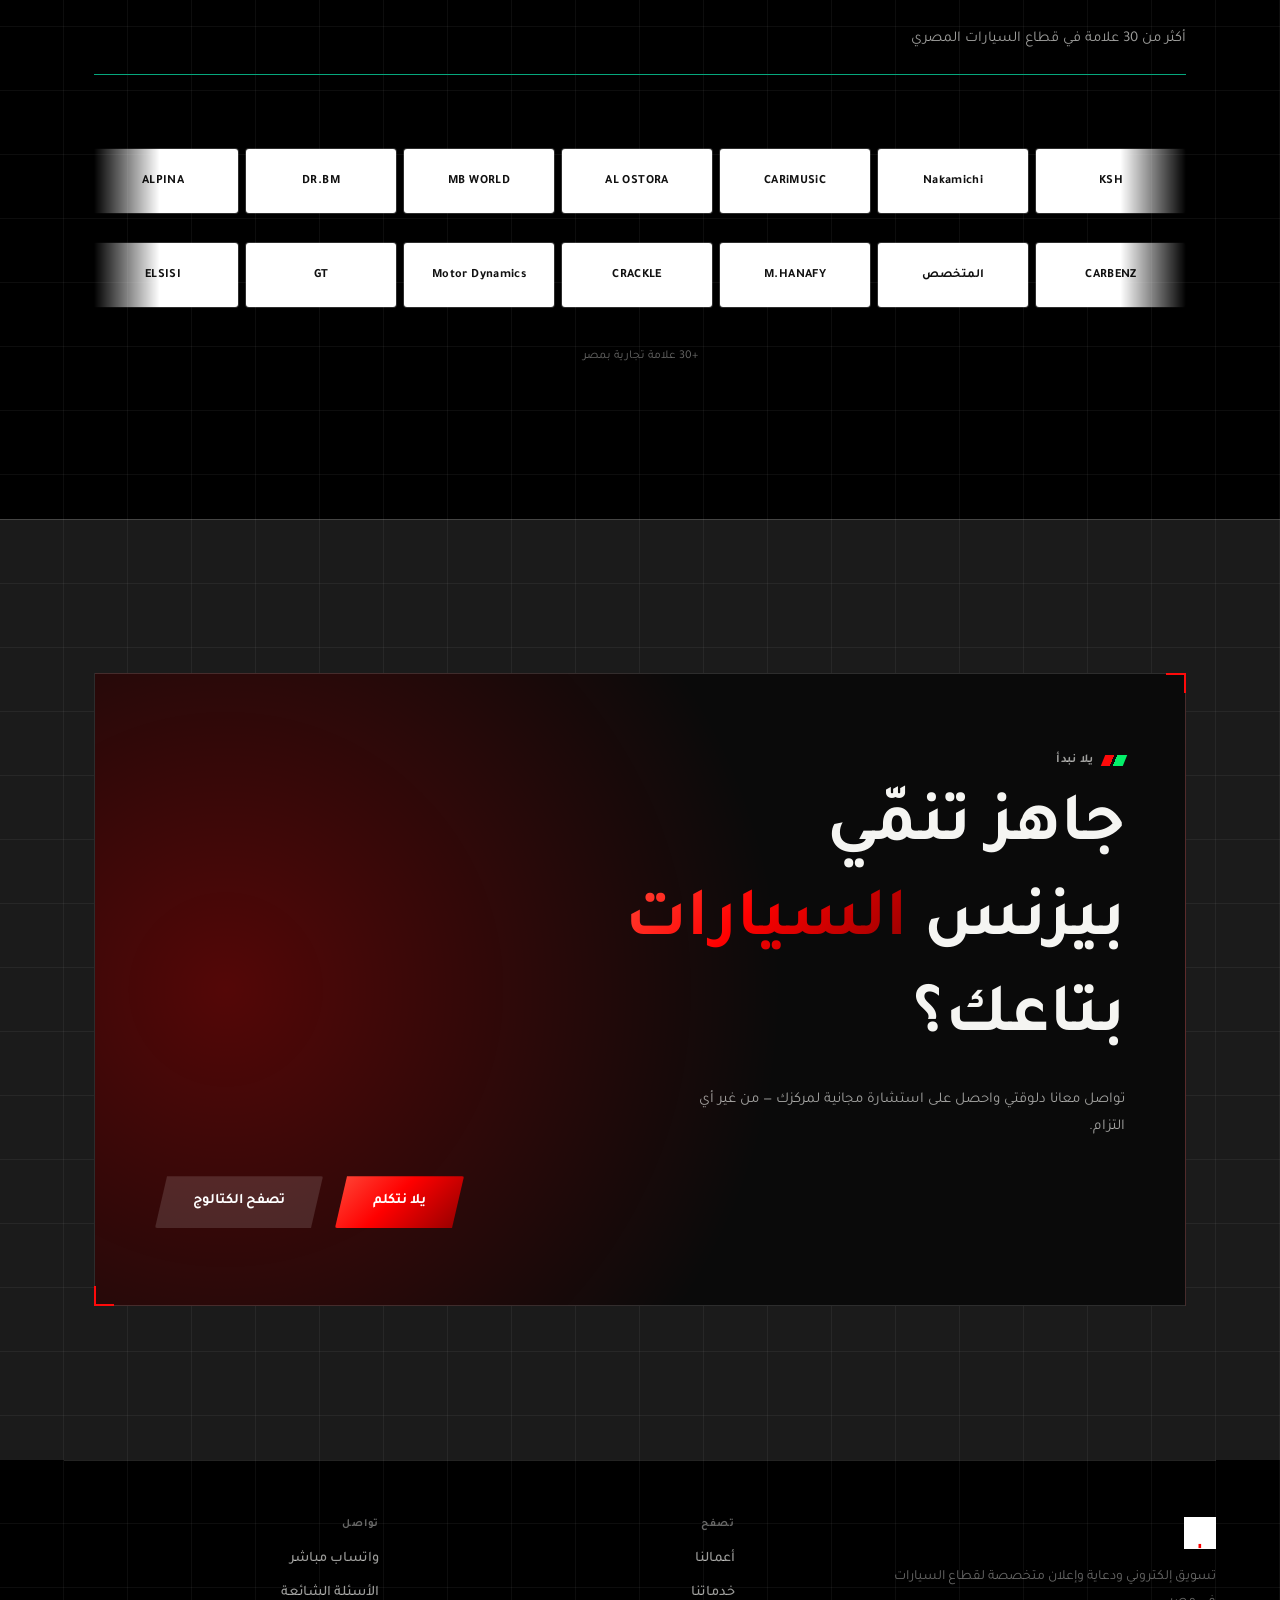
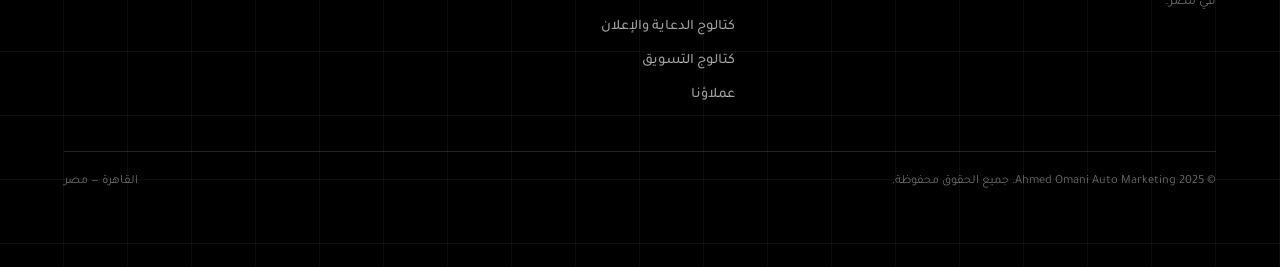
==== commit 6cbac58e: "Unify the header menu across all pages and add a hover/tap Catalog drop-down (ads / marketing) Co-Au" ====
--- a/index.html
+++ b/index.html
@@ -632,10 +632,16 @@
 <nav id="mainNav">
   <a href="https://wa.me/201152501056?text=مرحبا،%20أريد%20الاستفسار%20عن%20خدماتكم" class="nav-cta" target="_blank" rel="noopener">يلا نتكلم</a>
   <ul class="nav-links" id="navLinks">
+    <li><a href="#home">الرئيسية</a></li>
     <li><a href="#portfolio">أعمالنا</a></li>
     <li><a href="#services">خدماتنا</a></li>
     <li><a href="#intro">نبذة عنا</a></li>
-    <li><a href="catalog.html">الكتالوج</a></li>
+    <li class="has-sub"><a href="catalog.html" aria-haspopup="true" aria-expanded="false">الكتالوج <i class="bi bi-chevron-down"></i></a>
+      <ul class="nav-sub">
+        <li><a href="catalog.html">كتالوج الدعاية والإعلان</a></li>
+        <li><a href="catalog-marketing.html">كتالوج التسويق</a></li>
+      </ul>
+    </li>
   </ul>
   <button class="burger" id="burger" onclick="toggleMenu()" aria-label="القائمة">
     <span></span><span></span><span></span>
@@ -648,11 +654,15 @@
 <!-- ══ MOBILE OVERLAY ═══════════════════════════════ -->
 <div class="mobile-nav" id="mobileNav">
   <ul id="mobileNavList">
+    <li><a href="#home" onclick="closeMenu()">الرئيسية</a></li>
     <li><a href="#portfolio" onclick="closeMenu()">أعمالنا</a></li>
     <li><a href="#services" onclick="closeMenu()">خدماتنا</a></li>
     <li><a href="#intro" onclick="closeMenu()">نبذة عنا</a></li>
-    <li><a href="catalog.html" onclick="closeMenu()">الكتالوج</a></li>
+    <li class="m-group">الكتالوج</li>
+    <li class="m-sub"><a href="catalog.html" onclick="closeMenu()">كتالوج الدعاية والإعلان</a></li>
+    <li class="m-sub"><a href="catalog-marketing.html" onclick="closeMenu()">كتالوج التسويق</a></li>
     <li><a href="#clients" onclick="closeMenu()">عملاؤنا</a></li>
+    <li><a href="#faq" onclick="closeMenu()">الأسئلة الشائعة</a></li>
   </ul>
   <a href="https://wa.me/201152501056?text=مرحبا،%20أريد%20الاستفسار%20عن%20خدماتكم" class="m-cta" target="_blank" rel="noopener">يلا نتكلم</a>
 </div>
--- a/racing.css
+++ b/racing.css
@@ -214,10 +214,10 @@
 .cat-header{position:relative}
 .cat-header h1{letter-spacing:0!important}
 .cat-header-inner::before{
-  content:'CATALOG // SELECT & SEND';display:flex;align-items:center;justify-content:flex-end;gap:12px;
+  content:'CATALOG // SELECT & SEND';display:flex;align-items:center;justify-content:center;gap:12px;
   margin-bottom:16px;font-family:var(--mono);font-size:12px;letter-spacing:.16em;color:var(--neon);direction:ltr;
 }
-.cat-header p{max-width:52ch}
+.cat-header p{max-width:52ch;margin-inline:auto}
 .cat-filter{border-bottom:1px solid var(--teal)!important}
 .cf-btn{font-size:13.5px!important}
 .cf-btn::after{background:var(--rg)!important;height:3px!important}
@@ -291,3 +291,29 @@
 .cl-item img{opacity:1!important}
 .cl-item .cl-name,.cl-item:hover .cl-name{color:#111!important}
 .cl-item:hover{box-shadow:0 0 0 1px var(--race-red)}
+
+/* catalog header sits on the page's centre line, like the product grid below it */
+.cat-header{text-align:center!important}
+.cat-header-inner{margin-inline:auto!important;max-width:820px!important}
+.cat-badges,.cat-filter{justify-content:center!important}
+.cat-header h1{text-wrap:balance}
+.cat-header-inner{max-width:920px!important}
+
+/* ══ NAV — one shared menu on every page, catalog opens a drop-down ═════ */
+.nav-links{align-self:stretch}
+.nav-links>li{position:relative;display:flex;align-items:center}
+.has-sub>a>i{font-size:10px;margin-inline-start:6px;display:inline-block;transition:transform .2s}
+.has-sub:hover>a>i,.has-sub.open>a>i{transform:rotate(180deg)}
+.nav-sub{
+  list-style:none;margin:0;padding:6px 0;position:absolute;top:100%;inset-inline-start:0;min-width:280px;
+  background:rgba(0,0,0,.98);border:1px solid rgba(255,255,255,.16);border-top:2px solid var(--race-red);
+  opacity:0;visibility:hidden;transform:translateY(8px);transition:opacity .18s,transform .18s,visibility .18s;z-index:620;
+}
+.has-sub:hover>.nav-sub,.has-sub:focus-within>.nav-sub,.has-sub.open>.nav-sub{opacity:1;visibility:visible;transform:none}
+.nav-sub li{display:block}
+.nav-sub a{display:block!important;padding:13px 20px!important;white-space:nowrap;border-inline-start:3px solid transparent}
+.nav-sub a:hover{background:rgba(255,255,255,.06);color:#fff!important}
+.nav-sub a.active{color:#fff!important;border-inline-start-color:var(--race-red)}
+/* phone menu: the two catalogs sit under a small "الكتالوج" label */
+.mobile-nav .m-group{padding:18px 2px 4px;font-family:var(--mono);font-size:12px;letter-spacing:.14em;color:var(--neon);border:0}
+.mobile-nav .m-sub a{padding-inline-start:20px;font-size:20px}
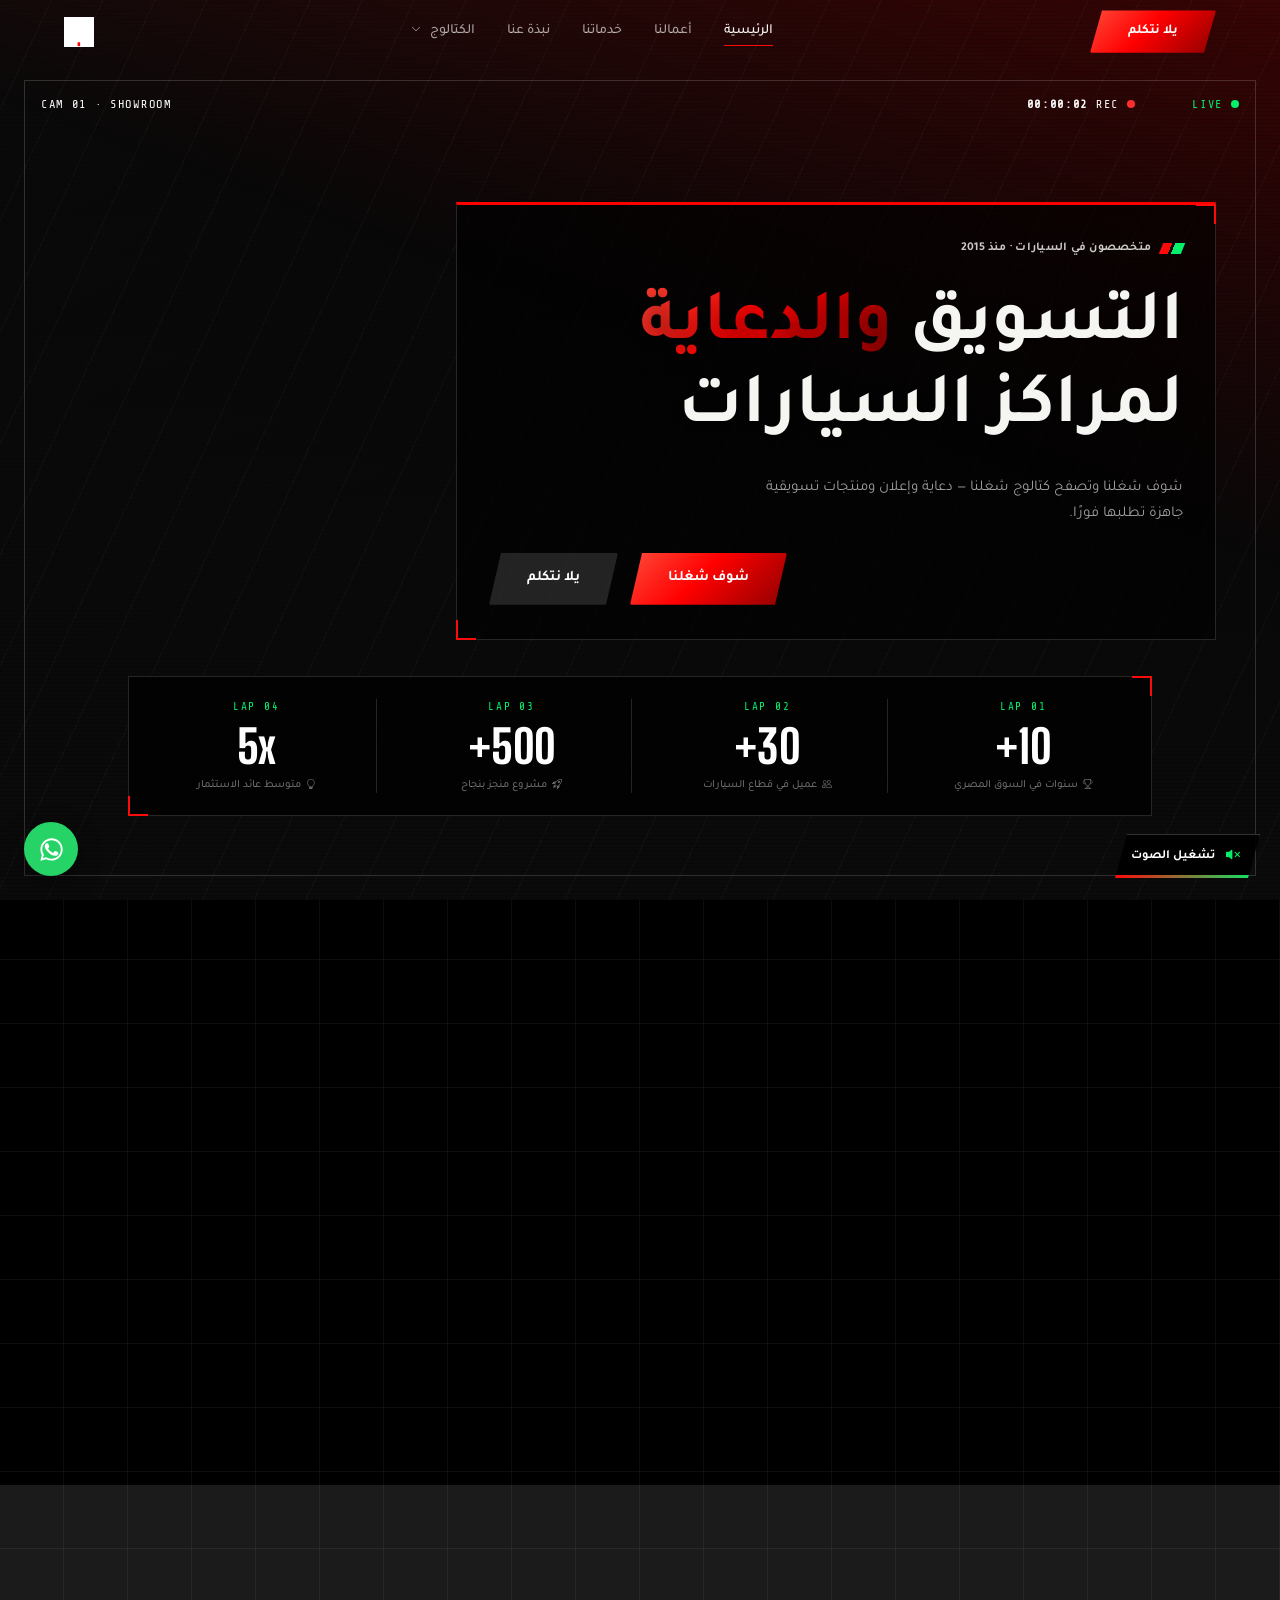
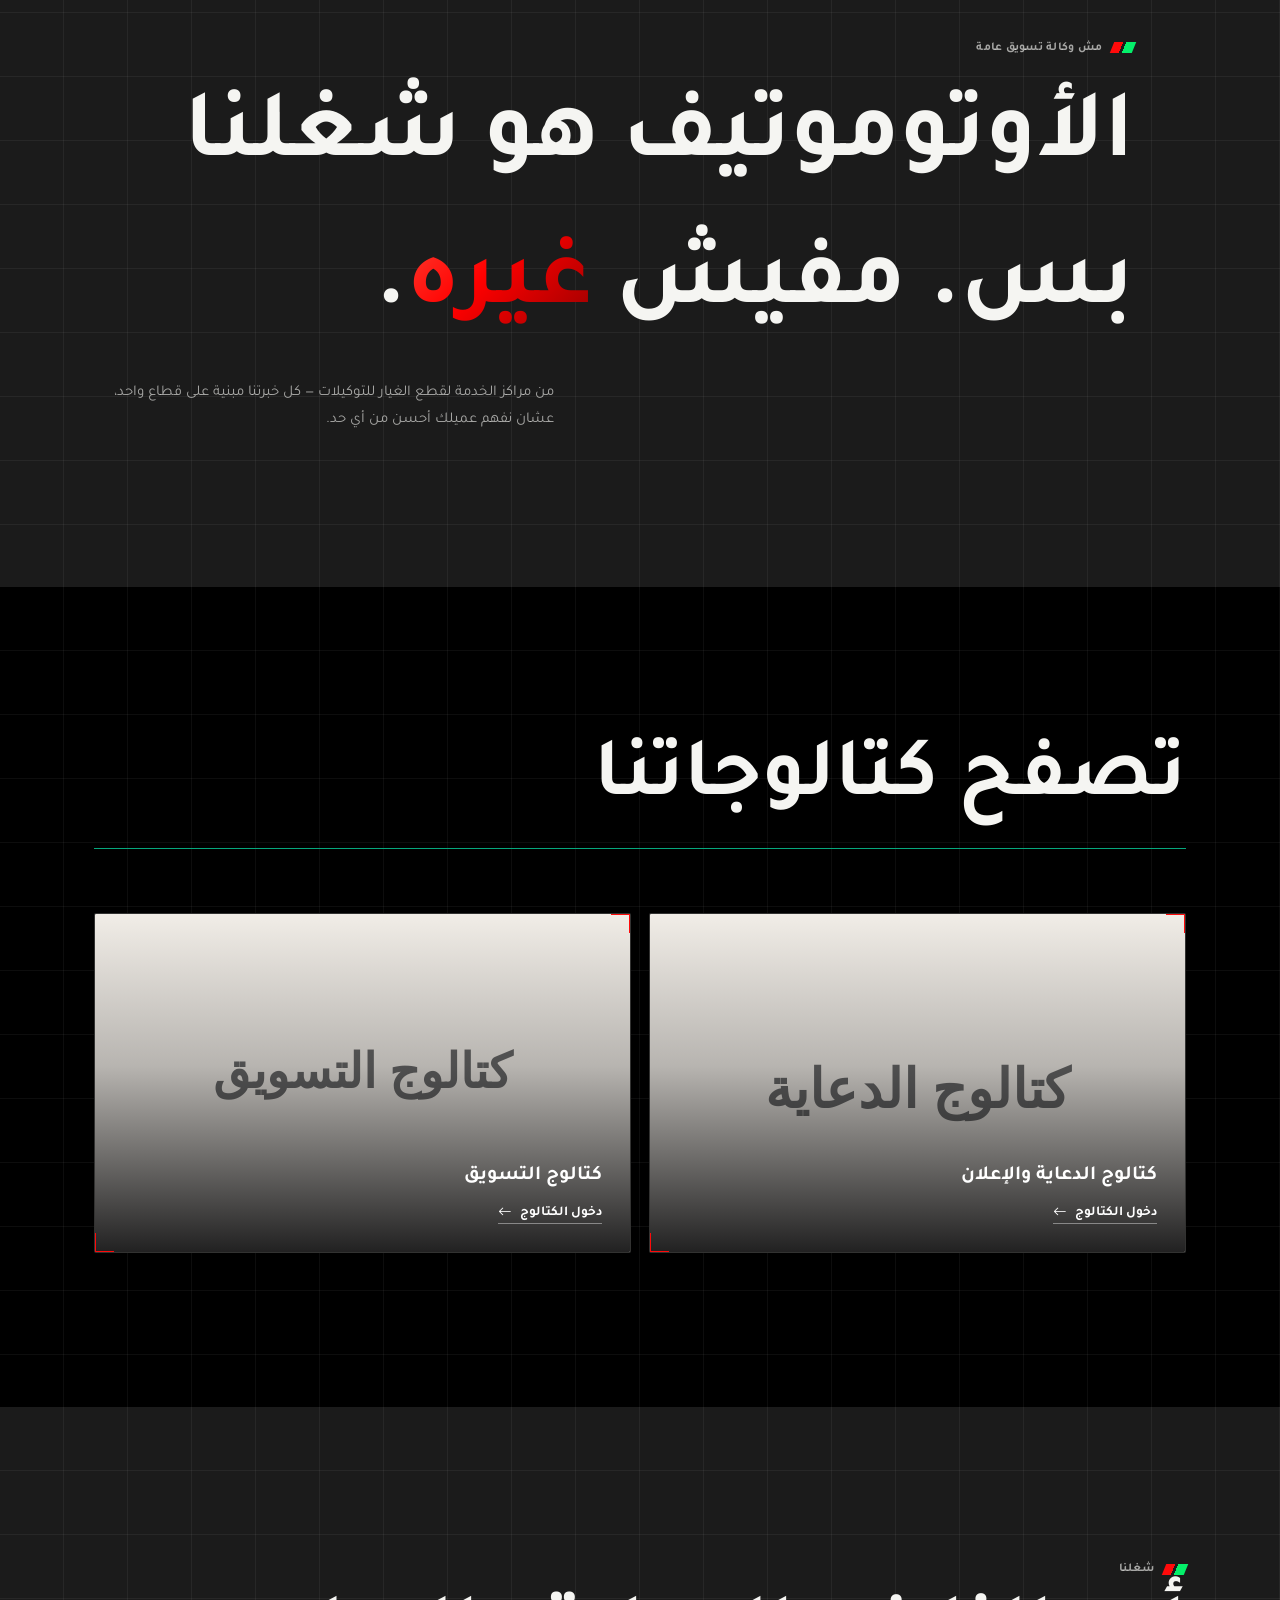
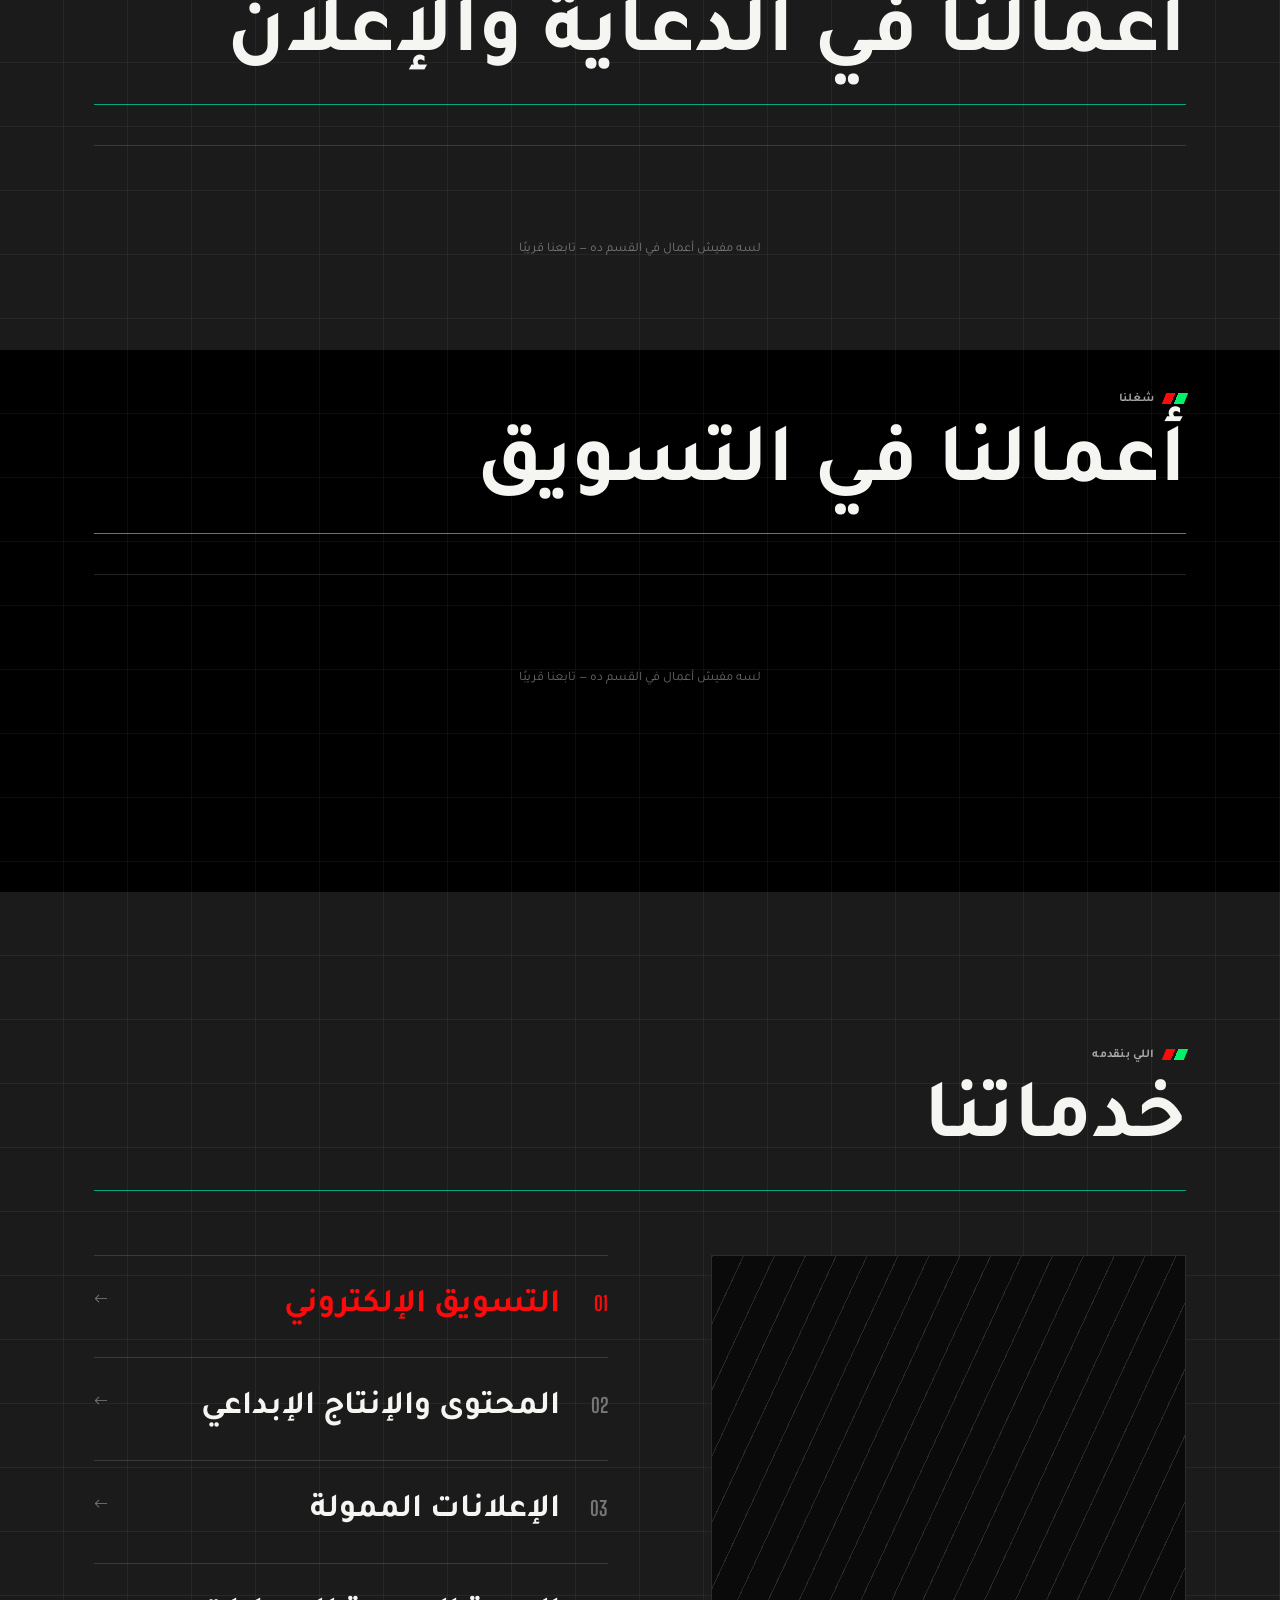
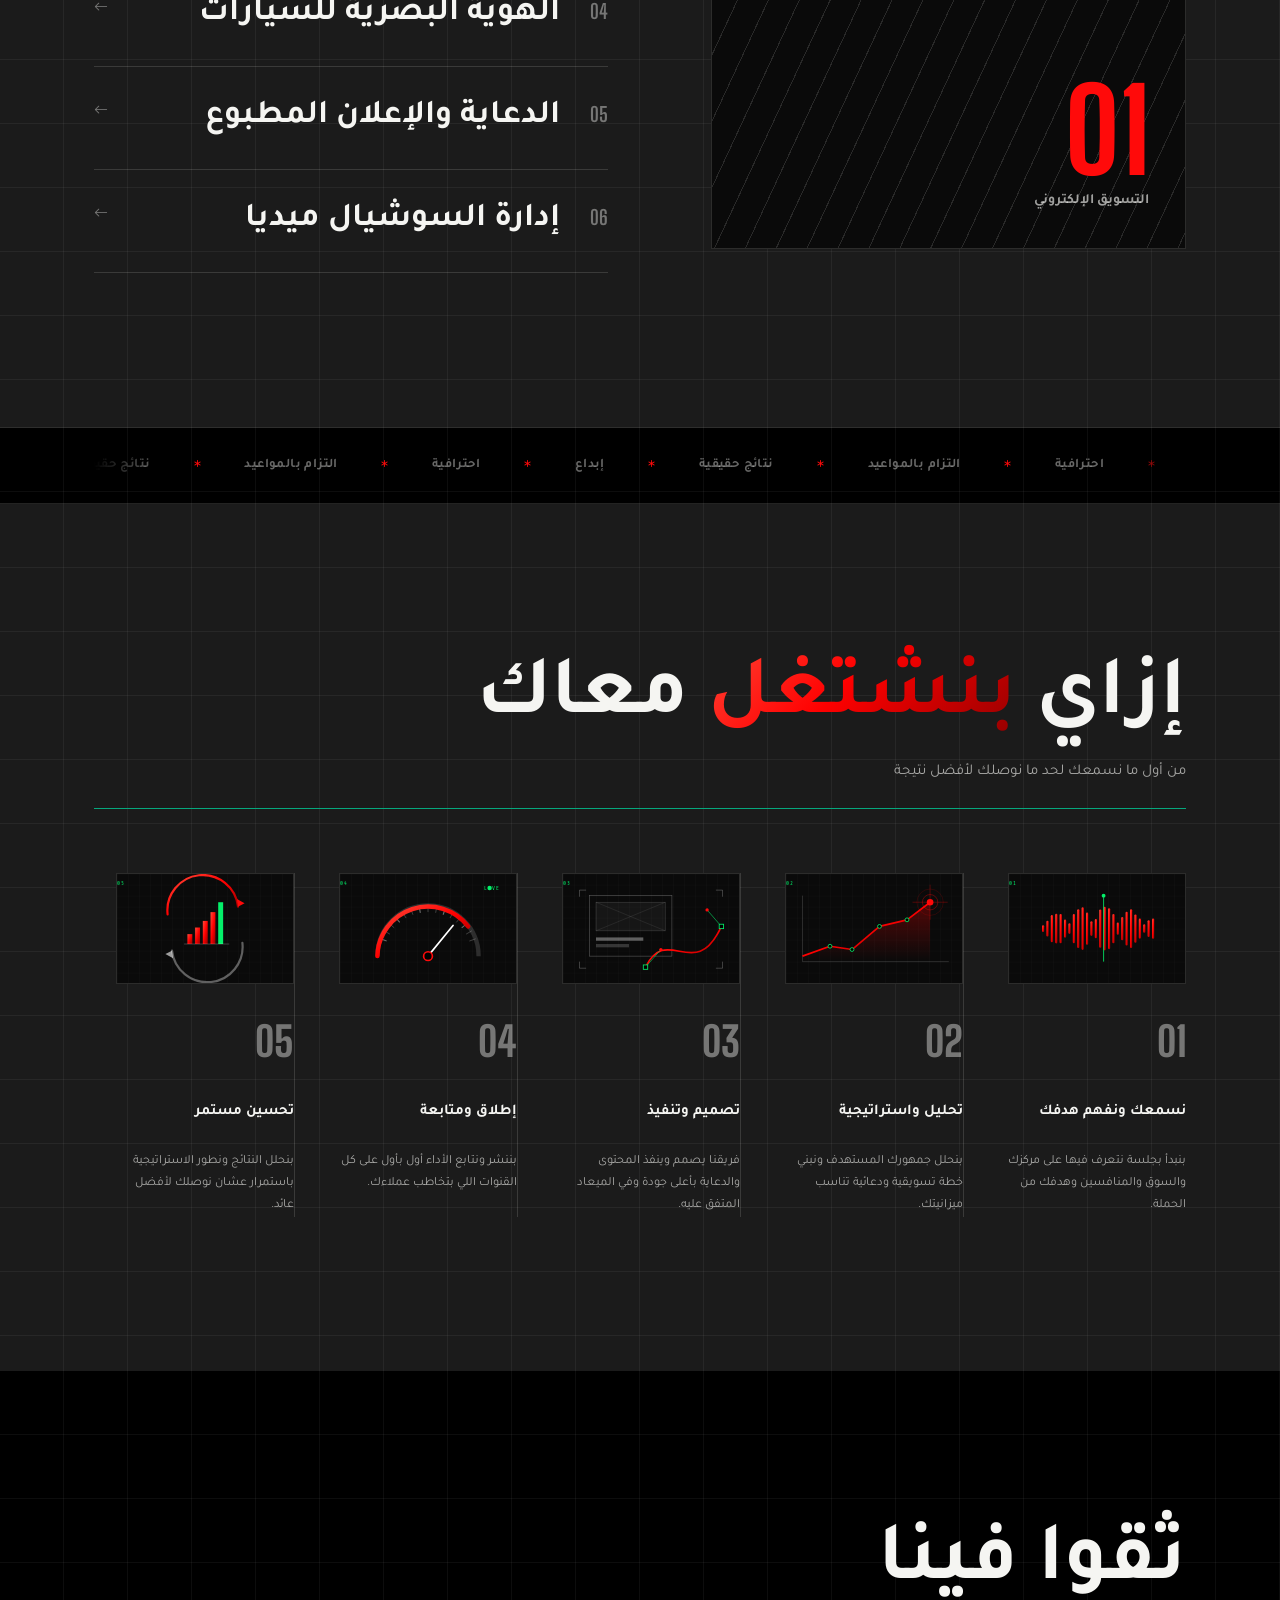
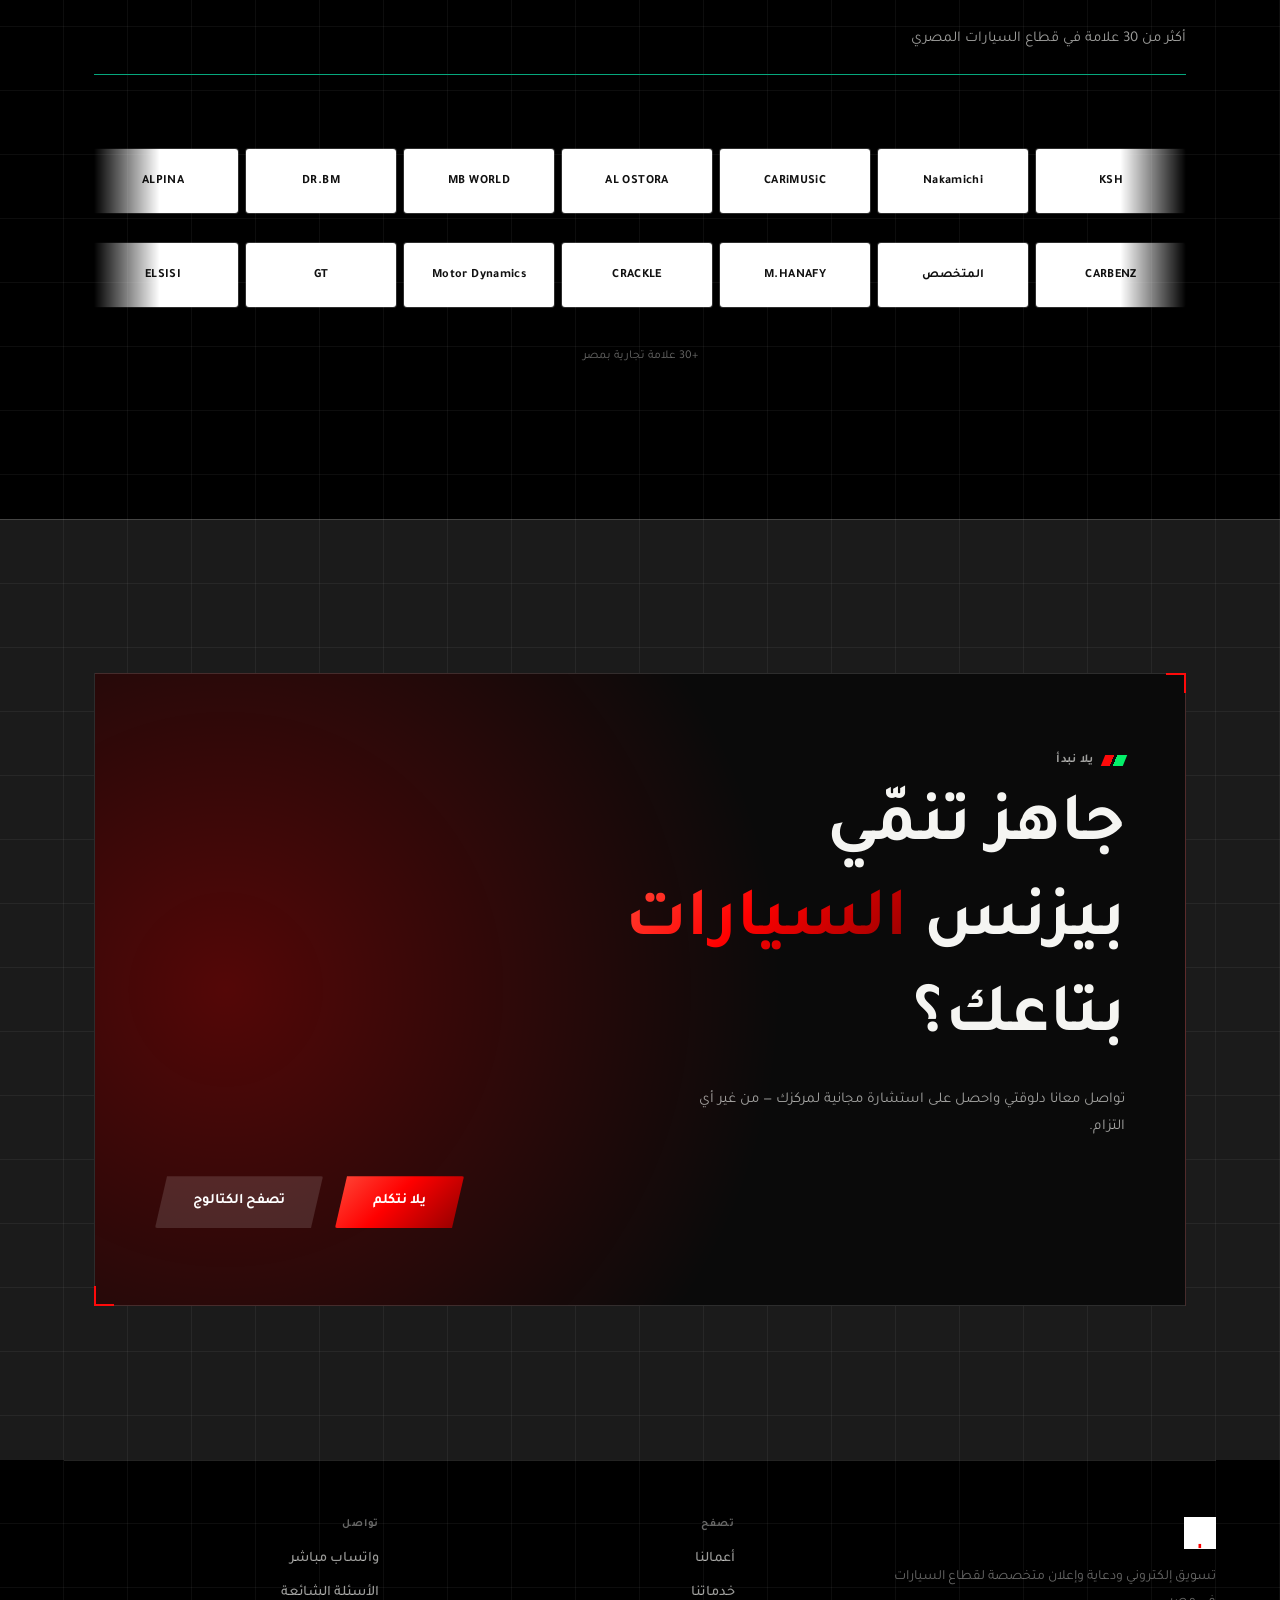
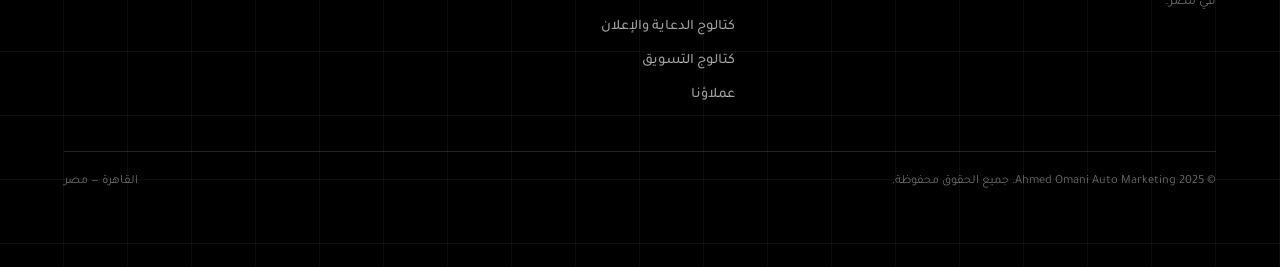
==== commit 5eb57168: "Mark admin.html noindex (meta + X-Robots-Tag); remove duplicate '01' in first service card Co-Author" ====
--- a/index.html
+++ b/index.html
@@ -801,7 +801,7 @@
           <div class="service-body">
             <div class="service-title">التسويق الإلكتروني</div>
             <div class="service-desc">إدارة حملات ومحتوى السوشيال ميديا لمراكز ومعارض السيارات — من الفكرة للنتيجة.</div>
-            <div class="service-inline-media"><div class="service-inline-media-box"><span class="service-inline-num">01</span></div></div>
+            <div class="service-inline-media"><div class="service-inline-media-box"></div></div>
           </div>
           <i class="bi bi-arrow-left service-arrow"></i>
         </div>
@@ -1511,6 +1511,7 @@
 function safeTrackId(id){return id&&/^[A-Za-z0-9_-]{1,64}$/.test(id)?id:null}
 function injectMetaPixel(id){
   id=safeTrackId(id);if(!id)return;
+  if(window.AOPixel){window.AOPixel.load(id);return}
   var s=document.createElement('script');
   s.innerHTML='!function(f,b,e,v,n,t,s){if(f.fbq)return;n=f.fbq=function(){n.callMethod?n.callMethod.apply(n,arguments):n.queue.push(arguments)};if(!f._fbq)f._fbq=n;n.push=n;n.loaded=!0;n.version=\'2.0\';n.queue=[];t=b.createElement(e);t.async=!0;t.src=v;s=b.getElementsByTagName(e)[0];s.parentNode.insertBefore(t,s)}(window,document,\'script\',\'https://connect.facebook.net/en_US/fbevents.js\');fbq(\'init\',\''+id+'\');fbq(\'track\',\'PageView\');';
   document.head.appendChild(s);
